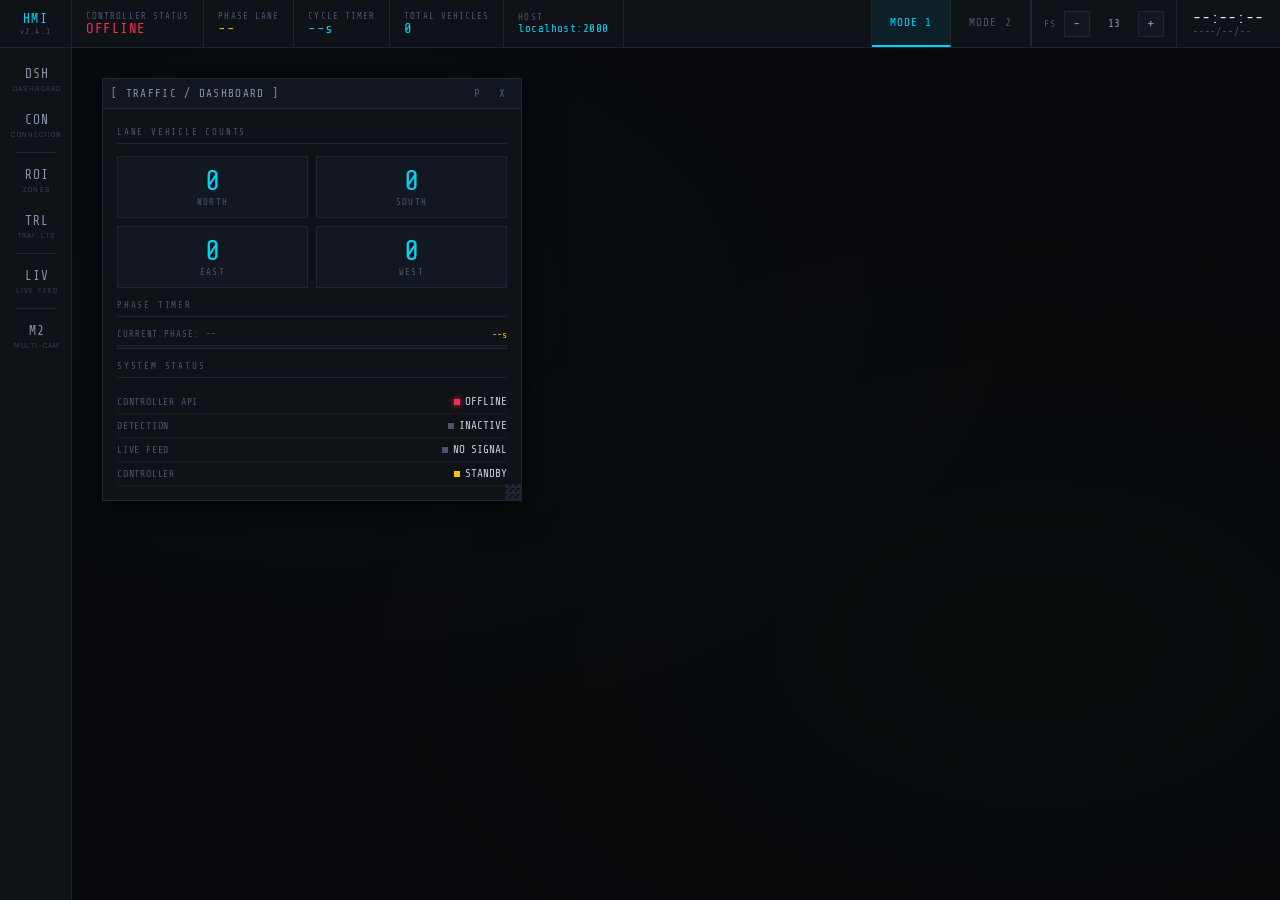
==== templates/index.html @ 81011ab6 "feat: implement all-red state for empty intersections and optimize lane switching logic in both cont" ====
<!DOCTYPE html>
<html lang="en">

<head>
    <meta charset="UTF-8">
    <meta name="viewport" content="width=device-width, initial-scale=1.0">
    <title>TRAFFIC HMI / CONTROLLER CONTROL PANEL</title>
    <link rel="preconnect" href="https://fonts.googleapis.com">
    <link rel="preconnect" href="https://fonts.gstatic.com" crossorigin>
    <link
        href="https://fonts.googleapis.com/css2?family=Share+Tech+Mono&family=Rajdhani:wght@400;500;600;700&display=swap"
        rel="stylesheet">
    <style>
        :root {
            --fs-base: 13px;
            --sb-width: 72px;
            --tb-height: 48px;
            --bg-0: #08090c;
            --bg-1: #0f1217;
            --bg-2: #131720;
            --bg-3: #1a1f2e;
            --cyan: #00d4f5;
            --green: #00e87a;
            --red: #f03050;
            --yellow: #f5c400;
            --amber: #ff8c00;
            --border: #1e2535;
            --border-hi: #2a3448;
            --text-dim: #4a5570;
            --text-mid: #8892a8;
            --text-bright: #c8d0e0;
            --text-white: #e8edf5;
        }

        *,
        *::before,
        *::after {
            box-sizing: border-box;
            margin: 0;
            padding: 0;
        }

        html,
        body {
            height: 100%;
            overflow: hidden;
            font-size: var(--fs-base);
            font-family: 'Rajdhani', sans-serif;
            background: var(--bg-0);
            color: var(--text-bright);
        }


        /* ===== TOPBAR ===== */
        #topbar {
            position: fixed;
            top: 0;
            left: var(--sb-width);
            right: 0;
            height: var(--tb-height);
            background: var(--bg-1);
            border-bottom: 1px solid var(--border);
            display: flex;
            align-items: center;
            gap: 0;
            z-index: 100;
            overflow: hidden;
        }

        .tb-stat {
            display: flex;
            flex-direction: column;
            justify-content: center;
            padding: 0 14px;
            border-right: 1px solid var(--border);
            height: 100%;
            min-width: 90px;
        }

        .tb-stat-label {
            font-family: 'Share Tech Mono', monospace;
            font-size: calc(var(--fs-base) - 4px);
            color: var(--text-dim);
            letter-spacing: 0.12em;
            text-transform: uppercase;
        }

        .tb-stat-value {
            font-family: 'Share Tech Mono', monospace;
            font-size: calc(var(--fs-base) + 1px);
            color: var(--cyan);
            letter-spacing: 0.04em;
        }

        .tb-stat-value.green {
            color: var(--green);
        }

        .tb-stat-value.red {
            color: var(--red);
        }

        .tb-stat-value.yellow {
            color: var(--yellow);
        }

        .tb-sep {
            flex: 1;
        }

        .tb-controls {
            display: flex;
            align-items: center;
            gap: 8px;
            padding: 0 12px;
            border-left: 1px solid var(--border);
            height: 100%;
        }

        .tb-fs-label {
            font-family: 'Share Tech Mono', monospace;
            font-size: calc(var(--fs-base) - 3px);
            color: var(--text-dim);
            letter-spacing: 0.1em;
        }

        .tb-fs-btn {
            background: var(--bg-2);
            border: 1px solid var(--border);
            color: var(--text-mid);
            font-family: 'Share Tech Mono', monospace;
            font-size: calc(var(--fs-base) + 1px);
            width: 26px;
            height: 26px;
            cursor: pointer;
            display: flex;
            align-items: center;
            justify-content: center;
            transition: border-color 0.15s, color 0.15s;
        }

        .tb-fs-btn:hover {
            border-color: var(--cyan);
            color: var(--cyan);
        }

        .tb-fs-val {
            font-family: 'Share Tech Mono', monospace;
            font-size: calc(var(--fs-base) - 2px);
            color: var(--text-mid);
            min-width: 32px;
            text-align: center;
        }

        .tb-clock {
            padding: 0 16px;
            border-left: 1px solid var(--border);
            height: 100%;
            display: flex;
            flex-direction: column;
            justify-content: center;
        }

        .tb-clock-time {
            font-family: 'Share Tech Mono', monospace;
            font-size: calc(var(--fs-base) + 2px);
            color: var(--text-white);
            letter-spacing: 0.06em;
        }

        .tb-clock-date {
            font-family: 'Share Tech Mono', monospace;
            font-size: calc(var(--fs-base) - 4px);
            color: var(--text-dim);
            letter-spacing: 0.1em;
        }

        /* ===== SIDEBAR ===== */
        #sidebar {
            position: fixed;
            top: 0;
            left: 0;
            bottom: 0;
            width: var(--sb-width);
            background: var(--bg-1);
            border-right: 1px solid var(--border);
            display: flex;
            flex-direction: column;
            align-items: center;
            z-index: 101;
            overflow: hidden;
        }

        .sb-brand {
            width: 100%;
            height: var(--tb-height);
            border-bottom: 1px solid var(--border);
            display: flex;
            flex-direction: column;
            align-items: center;
            justify-content: center;
            gap: 1px;
        }

        .sb-brand-code {
            font-family: 'Share Tech Mono', monospace;
            font-size: var(--fs-base);
            color: var(--cyan);
            letter-spacing: 0.1em;
        }

        .sb-brand-sub {
            font-family: 'Share Tech Mono', monospace;
            font-size: calc(var(--fs-base) - 5px);
            color: var(--text-dim);
            letter-spacing: 0.15em;
        }

        .sb-buttons {
            display: flex;
            flex-direction: column;
            width: 100%;
            padding: 8px 0;
            flex: 1;
            overflow-y: auto;
            scrollbar-width: none;
        }

        .sb-btn {
            width: 100%;
            padding: 10px 0 8px;
            background: none;
            border: none;
            border-left: 3px solid transparent;
            cursor: pointer;
            display: flex;
            flex-direction: column;
            align-items: center;
            gap: 3px;
            transition: background 0.1s, border-color 0.1s;
            position: relative;
        }

        .sb-btn:hover {
            background: rgba(0, 212, 245, 0.05);
            border-left-color: var(--cyan);
        }

        .sb-btn.active {
            background: rgba(0, 212, 245, 0.08);
            border-left-color: var(--cyan);
        }

        .sb-btn.connected {
            border-left-color: var(--green);
        }

        .sb-btn-code {
            font-family: 'Share Tech Mono', monospace;
            font-size: var(--fs-base);
            color: var(--text-mid);
            letter-spacing: 0.06em;
            transition: color 0.1s;
        }

        .sb-btn:hover .sb-btn-code,
        .sb-btn.active .sb-btn-code {
            color: var(--cyan);
        }

        .sb-btn.connected .sb-btn-code {
            color: var(--green);
        }

        .sb-btn-label {
            font-family: 'Rajdhani', sans-serif;
            font-size: calc(var(--fs-base) - 5px);
            color: var(--text-dim);
            letter-spacing: 0.14em;
            text-transform: uppercase;
            transition: color 0.1s;
        }

        .sb-btn:hover .sb-btn-label,
        .sb-btn.active .sb-btn-label {
            color: var(--text-mid);
        }

        .sb-divider {
            width: 40px;
            height: 1px;
            background: var(--border);
            margin: 4px auto;
        }

        /* ===== CANVAS AREA ===== */
        #canvas {
            position: fixed;
            top: var(--tb-height);
            left: var(--sb-width);
            right: 0;
            bottom: 0;
            background:
                radial-gradient(ellipse at 20% 30%, rgba(0, 212, 245, 0.025) 0%, transparent 55%),
                radial-gradient(ellipse at 80% 70%, rgba(0, 232, 122, 0.015) 0%, transparent 55%),
                var(--bg-0);
            overflow: hidden;
        }


        /* ===== FLOATING WINDOWS ===== */
        .fwin {
            position: absolute;
            background: var(--bg-1);
            border: 1px solid var(--border);
            display: flex;
            flex-direction: column;
            min-width: 280px;
            min-height: 150px;
            box-shadow: 0 8px 32px rgba(0, 0, 0, 0.6), 0 0 0 0 transparent;
            transition: box-shadow 0.2s;
        }

        .fwin.pinned {
            border-color: var(--cyan);
            box-shadow: 0 0 0 1px var(--cyan), 0 8px 32px rgba(0, 0, 0, 0.6);
        }

        .fwin:not(.pinned):hover {
            border-color: var(--border-hi);
        }

        .fwin-titlebar {
            display: flex;
            align-items: center;
            background: var(--bg-2);
            border-bottom: 1px solid var(--border);
            padding: 0 8px;
            height: 30px;
            cursor: grab;
            user-select: none;
            flex-shrink: 0;
        }

        .fwin-titlebar:active {
            cursor: grabbing;
        }

        .fwin-title {
            font-family: 'Share Tech Mono', monospace;
            font-size: calc(var(--fs-base) - 2px);
            color: var(--text-mid);
            letter-spacing: 0.12em;
            text-transform: uppercase;
            flex: 1;
        }

        .fwin-btn {
            background: none;
            border: 1px solid transparent;
            color: var(--text-dim);
            font-family: 'Share Tech Mono', monospace;
            font-size: calc(var(--fs-base) - 2px);
            width: 22px;
            height: 22px;
            cursor: pointer;
            display: flex;
            align-items: center;
            justify-content: center;
            transition: border-color 0.1s, color 0.1s, background 0.1s;
            margin-left: 3px;
        }

        .fwin-btn.pin-btn:hover {
            border-color: var(--cyan);
            color: var(--cyan);
        }

        .fwin-btn.pin-btn.active {
            border-color: var(--cyan);
            color: var(--cyan);
            background: rgba(0, 212, 245, 0.1);
        }

        .fwin-btn.close-btn:hover {
            border-color: var(--red);
            color: var(--red);
            background: rgba(240, 48, 80, 0.1);
        }

        .fwin-body {
            flex: 1;
            overflow-y: auto;
            overflow-x: hidden;
            padding: 14px;
            scrollbar-width: thin;
            scrollbar-color: var(--border) transparent;
        }

        .fwin-resize {
            position: absolute;
            bottom: 0;
            right: 0;
            width: 16px;
            height: 16px;
            cursor: se-resize;
            background:
                linear-gradient(315deg, var(--border) 30%, transparent 30%),
                linear-gradient(315deg, var(--border) 55%, transparent 55%);
            background-size: 6px 6px;
            background-position: 0 0, 4px 4px;
        }

        /* ===== FORM ELEMENTS ===== */
        .form-group {
            display: flex;
            flex-direction: column;
            gap: 4px;
            margin-bottom: 12px;
        }

        .form-label {
            font-family: 'Share Tech Mono', monospace;
            font-size: calc(var(--fs-base) - 4px);
            color: var(--text-dim);
            letter-spacing: 0.15em;
            text-transform: uppercase;
        }

        .form-input,
        .form-select {
            background: #070910;
            border: 1px solid var(--border);
            color: var(--text-bright);
            font-family: 'Share Tech Mono', monospace;
            font-size: calc(var(--fs-base) - 1px);
            padding: 7px 10px;
            width: 100%;
            outline: none;
            transition: border-color 0.15s;
            -webkit-appearance: none;
            appearance: none;
        }

        .form-input:focus,
        .form-select:focus {
            border-color: var(--cyan);
        }

        .form-select {
            background-image: url("data:image/svg+xml,%3Csvg xmlns='http://www.w3.org/2000/svg' width='10' height='6'%3E%3Cpath d='M0 0l5 6 5-6z' fill='%234a5570'/%3E%3C/svg%3E");
            background-repeat: no-repeat;
            background-position: right 10px center;
            padding-right: 28px;
            cursor: pointer;
        }

        .form-grid-2 {
            display: grid;
            grid-template-columns: 1fr 1fr;
            gap: 10px;
        }

        .form-hint {
            font-family: 'Rajdhani', sans-serif;
            font-size: calc(var(--fs-base) - 3px);
            color: var(--text-dim);
            font-style: italic;
            margin-top: 2px;
        }

        .btn {
            background: rgba(0, 212, 245, 0.08);
            border: 1px solid rgba(0, 212, 245, 0.3);
            color: var(--cyan);
            font-family: 'Share Tech Mono', monospace;
            font-size: calc(var(--fs-base) - 2px);
            letter-spacing: 0.12em;
            text-transform: uppercase;
            padding: 9px 16px;
            cursor: pointer;
            width: 100%;
            transition: background 0.15s, border-color 0.15s;
            display: flex;
            align-items: center;
            justify-content: center;
            gap: 8px;
        }

        .btn:hover {
            background: rgba(0, 212, 245, 0.15);
            border-color: var(--cyan);
        }

        .btn:active {
            background: rgba(0, 212, 245, 0.22);
        }

        .btn-green {
            background: rgba(0, 232, 122, 0.08);
            border-color: rgba(0, 232, 122, 0.3);
            color: var(--green);
        }

        .btn-green:hover {
            background: rgba(0, 232, 122, 0.15);
            border-color: var(--green);
        }

        .btn-red {
            background: rgba(240, 48, 80, 0.08);
            border-color: rgba(240, 48, 80, 0.3);
            color: var(--red);
        }

        .btn-red:hover {
            background: rgba(240, 48, 80, 0.15);
            border-color: var(--red);
        }

        .btn-yellow {
            background: rgba(245, 196, 0, 0.08);
            border-color: rgba(245, 196, 0, 0.3);
            color: var(--yellow);
        }

        .btn-yellow:hover {
            background: rgba(245, 196, 0, 0.15);
            border-color: var(--yellow);
        }

        .btn-sm {
            padding: 5px 12px;
            font-size: calc(var(--fs-base) - 3px);
        }

        .btn-group {
            display: grid;
            grid-template-columns: 1fr 1fr;
            gap: 8px;
        }

        /* ===== SECTION HEADING ===== */
        .section-head {
            font-family: 'Share Tech Mono', monospace;
            font-size: calc(var(--fs-base) - 4px);
            color: var(--text-dim);
            letter-spacing: 0.2em;
            text-transform: uppercase;
            border-bottom: 1px solid var(--border);
            padding-bottom: 6px;
            margin-bottom: 12px;
            margin-top: 4px;
        }

        /* ===== STATUS INDICATOR ===== */
        .status-row {
            display: flex;
            align-items: center;
            justify-content: space-between;
            padding: 5px 0;
            border-bottom: 1px solid rgba(30, 37, 53, 0.6);
        }

        .status-key {
            font-family: 'Share Tech Mono', monospace;
            font-size: calc(var(--fs-base) - 3px);
            color: var(--text-dim);
            letter-spacing: 0.08em;
        }

        .status-val {
            font-family: 'Share Tech Mono', monospace;
            font-size: calc(var(--fs-base) - 2px);
            color: var(--text-bright);
        }

        .dot {
            display: inline-block;
            width: 6px;
            height: 6px;
            background: var(--text-dim);
            margin-right: 5px;
            vertical-align: middle;
        }

        .dot.green {
            background: var(--green);
            box-shadow: 0 0 6px var(--green);
        }

        .dot.red {
            background: var(--red);
            box-shadow: 0 0 6px var(--red);
        }

        .dot.yellow {
            background: var(--yellow);
        }

        .dot.cyan {
            background: var(--cyan);
            box-shadow: 0 0 6px var(--cyan);
        }

        /* ===== LANE COUNT CARDS ===== */
        .lane-grid {
            display: grid;
            grid-template-columns: 1fr 1fr;
            gap: 8px;
            margin-bottom: 12px;
        }

        .lane-card {
            background: var(--bg-2);
            border: 1px solid var(--border);
            padding: 10px;
            display: flex;
            flex-direction: column;
            align-items: center;
            gap: 2px;
            transition: border-color 0.3s;
        }

        .lane-card.active {
            border-color: var(--green);
        }

        .lane-num {
            font-family: 'Share Tech Mono', monospace;
            font-size: calc(var(--fs-base) + 15px);
            color: var(--cyan);
            line-height: 1;
        }

        .lane-card.active .lane-num {
            color: var(--green);
        }

        .lane-lbl {
            font-family: 'Share Tech Mono', monospace;
            font-size: calc(var(--fs-base) - 4px);
            color: var(--text-dim);
            letter-spacing: 0.15em;
            text-transform: uppercase;
        }

        /* ===== PHASE TIMER ===== */
        .phase-bar-wrap {
            margin-bottom: 12px;
        }

        .phase-bar-head {
            display: flex;
            justify-content: space-between;
            margin-bottom: 5px;
        }

        .phase-bar-label {
            font-family: 'Share Tech Mono', monospace;
            font-size: calc(var(--fs-base) - 4px);
            color: var(--text-dim);
            letter-spacing: 0.1em;
            text-transform: uppercase;
        }

        .phase-bar-val {
            font-family: 'Share Tech Mono', monospace;
            font-size: calc(var(--fs-base) - 3px);
            color: var(--yellow);
        }

        .phase-bar-track {
            height: 4px;
            background: var(--bg-2);
            border: 1px solid var(--border);
            overflow: hidden;
        }

        .phase-bar-fill {
            height: 100%;
            background: var(--yellow);
            transition: width 0.5s linear;
            width: 60%;
        }

        /* ===== TABLE ===== */
        .hmi-table-wrap {
            max-height: 240px;
            overflow-y: auto;
            border: 1px solid var(--border);
        }

        .hmi-table {
            width: 100%;
            border-collapse: collapse;
            table-layout: fixed;
        }

        .hmi-table thead tr {
            background: var(--bg-2);
            position: sticky;
            top: 0;
            z-index: 1;
        }

        .hmi-table th {
            font-family: 'Share Tech Mono', monospace;
            font-size: calc(var(--fs-base) - 4px);
            color: var(--text-dim);
            letter-spacing: 0.12em;
            text-transform: uppercase;
            padding: 7px 8px;
            text-align: left;
            border-bottom: 1px solid var(--border);
            border-right: 1px solid var(--border);
        }

        .hmi-table td {
            font-family: 'Share Tech Mono', monospace;
            font-size: calc(var(--fs-base) - 3px);
            color: var(--text-mid);
            padding: 5px 8px;
            border-bottom: 1px solid rgba(30, 37, 53, 0.5);
            border-right: 1px solid rgba(30, 37, 53, 0.3);
            white-space: nowrap;
            overflow: hidden;
            text-overflow: ellipsis;
        }

        .hmi-table tbody tr:hover td {
            background: rgba(0, 212, 245, 0.04);
            color: var(--text-bright);
        }

        /* ===== API ENDPOINT ===== */
        .api-row {
            background: #070910;
            border: 1px solid var(--border);
            padding: 7px 10px;
            font-family: 'Share Tech Mono', monospace;
            font-size: calc(var(--fs-base) - 3px);
            color: var(--cyan);
            word-break: break-all;
            margin-bottom: 8px;
        }

        /* ===== ROI CANVAS ===== */
        .roi-wrap {
            position: relative;
            background: #000;
            border: 1px solid var(--border);
            margin-bottom: 10px;
            overflow: hidden;
            width: 100%;
            height: auto;
            min-height: 200px;
        }

        #roi-img {
            display: block;
            width: 100%;
            height: auto;
        }

        #roi-canvas {
            position: absolute;
            top: 0;
            left: 0;
            width: 100%;
            height: 100%;
            cursor: crosshair;
            z-index: 5;
            display: block;
        }

        /* TL MAPPING STYLES */
        .tl-mapping-list {
            display: flex;
            flex-direction: column;
            gap: 10px;
        }

        .tl-map-row {
            display: flex;
            align-items: flex-end;
            gap: 10px;
            padding: 8px;
            background: rgba(255, 255, 255, 0.02);
            border-radius: 4px;
        }

        .tl-test-btns {
            display: flex;
            gap: 4px;
        }

        .tbtn {
            width: 28px;
            height: 28px;
            border-radius: 4px;
            border: 1px solid rgba(255, 255, 255, 0.1);
            background: #222;
            color: #fff;
            cursor: pointer;
            font-family: 'Share Tech Mono', monospace;
            font-size: 11px;
            display: flex;
            align-items: center;
            justify-content: center;
            transition: 0.2s;
        }

        .tbtn-r:hover {
            background: var(--red);
            color: white;
            border-color: var(--red);
        }

        .tbtn-y:hover {
            background: var(--yellow);
            color: black;
            border-color: var(--yellow);
        }

        .tbtn-g:hover {
            background: var(--green);
            color: black;
            border-color: var(--green);
        }

        /* ===== TRAFFIC LIGHT VISUAL ===== */
        .tl-visual {
            display: flex;
            gap: 8px;
            margin-bottom: 12px;
            flex-wrap: wrap;
        }

        .tl-unit {
            background: var(--bg-2);
            border: 1px solid var(--border);
            padding: 8px 10px;
            display: flex;
            flex-direction: column;
            align-items: center;
            gap: 4px;
            flex: 1;
            min-width: 60px;
        }

        .tl-lights {
            display: flex;
            flex-direction: column;
            gap: 3px;
            align-items: center;
        }

        .tl-light {
            width: 14px;
            height: 14px;
            border: 1px solid var(--border);
            background: #111;
        }

        .tl-light.lit-red {
            background: var(--red);
            box-shadow: 0 0 8px var(--red);
        }

        .tl-light.lit-yellow {
            background: var(--yellow);
            box-shadow: 0 0 8px var(--yellow);
        }

        .tl-light.lit-green {
            background: var(--green);
            box-shadow: 0 0 8px var(--green);
        }

        .tl-name {
            font-family: 'Share Tech Mono', monospace;
            font-size: calc(var(--fs-base) - 4px);
            color: var(--text-dim);
            letter-spacing: 0.1em;
            text-transform: uppercase;
        }

        .tl-id {
            font-family: 'Share Tech Mono', monospace;
            font-size: calc(var(--fs-base) - 5px);
            color: var(--text-dim);
        }

        /* ===== TOAST ===== */
        #toast-container {
            position: fixed;
            bottom: 20px;
            right: 20px;
            z-index: 9000;
            display: flex;
            flex-direction: column;
            gap: 8px;
            pointer-events: none;
        }

        .toast {
            background: var(--bg-2);
            border: 1px solid var(--cyan);
            border-left-width: 3px;
            padding: 9px 14px;
            font-family: 'Share Tech Mono', monospace;
            font-size: calc(var(--fs-base) - 2px);
            color: var(--text-bright);
            max-width: 320px;
            opacity: 0;
            transform: translateX(20px);
            transition: opacity 0.2s, transform 0.2s;
            pointer-events: none;
        }

        .toast.show {
            opacity: 1;
            transform: translateX(0);
        }

        .toast.toast-green {
            border-color: var(--green);
        }

        .toast.toast-red {
            border-color: var(--red);
        }

        .toast.toast-yellow {
            border-color: var(--yellow);
        }

        /* ===== SCROLLBARS ===== */
        ::-webkit-scrollbar {
            width: 4px;
            height: 4px;
        }

        ::-webkit-scrollbar-track {
            background: transparent;
        }

        ::-webkit-scrollbar-thumb {
            background: var(--border);
        }

        ::-webkit-scrollbar-thumb:hover {
            background: var(--border-hi);
        }

        /* ===== VIDEO FEED ===== */
        .video-wrap {
            background: #000;
            border: 1px solid var(--border);
            margin-bottom: 10px;
            overflow: hidden;
            position: relative;
        }

        .video-wrap img {
            display: block;
            width: 100%;
            height: auto;
        }

        .video-overlay {
            position: absolute;
            top: 6px;
            left: 6px;
            display: flex;
            gap: 4px;
        }

        .vid-badge {
            background: rgba(8, 9, 12, 0.8);
            border: 1px solid var(--red);
            font-family: 'Share Tech Mono', monospace;
            font-size: calc(var(--fs-base) - 4px);
            color: var(--red);
            padding: 2px 6px;
            letter-spacing: 0.1em;
        }

        .vid-badge.live {
            border-color: var(--green);
            color: var(--green);
        }

        /* ===== MODE SWITCHER ===== */
        .mode-tabs {
            display: flex;
            align-items: center;
            gap: 0;
            border-left: 1px solid var(--border);
            height: 100%;
        }

        .mode-tab {
            height: 100%;
            padding: 0 18px;
            background: none;
            border: none;
            border-right: 1px solid var(--border);
            border-bottom: 2px solid transparent;
            font-family: 'Share Tech Mono', monospace;
            font-size: calc(var(--fs-base) - 2px);
            color: var(--text-dim);
            letter-spacing: 0.1em;
            cursor: pointer;
            transition: color 0.15s, border-color 0.15s, background 0.15s;
        }

        .mode-tab:hover {
            color: var(--cyan);
            background: rgba(0, 212, 245, 0.04);
        }

        .mode-tab.active {
            color: var(--cyan);
            border-bottom-color: var(--cyan);
            background: rgba(0, 212, 245, 0.07);
        }

        /* ===== MODE 2 PANEL ===== */
        #mode2-panel {
            display: none;
            position: fixed;
            top: var(--tb-height);
            left: var(--sb-width);
            right: 0;
            bottom: 0;
            flex-direction: column;
            background:
                radial-gradient(ellipse at 20% 30%, rgba(0, 212, 245, 0.025) 0%, transparent 55%),
                radial-gradient(ellipse at 80% 70%, rgba(0, 232, 122, 0.015) 0%, transparent 55%),
                var(--bg-0);
            overflow: hidden;
            z-index: 50;
        }

        #mode2-panel.active {
            display: flex;
        }

        /* Tab bar inside Mode 2 */
        .m2-tabs {
            display: flex;
            align-items: center;
            background: var(--bg-1);
            border-bottom: 1px solid var(--border);
            flex-shrink: 0;
        }

        .m2-tab {
            padding: 10px 22px;
            font-family: 'Share Tech Mono', monospace;
            font-size: calc(var(--fs-base) - 2px);
            color: var(--text-dim);
            letter-spacing: 0.12em;
            cursor: pointer;
            border-bottom: 2px solid transparent;
            transition: color 0.15s, border-color 0.15s;
            user-select: none;
        }

        .m2-tab.active {
            color: var(--cyan);
            border-bottom-color: var(--cyan);
        }

        .m2-tab:hover {
            color: var(--text-bright);
        }

        .m2-tab-sep {
            flex: 1;
        }

        .m2-save-btn {
            margin-right: 14px;
            background: rgba(0, 232, 122, 0.08);
            border: 1px solid rgba(0, 232, 122, 0.3);
            color: var(--green);
            font-family: 'Share Tech Mono', monospace;
            font-size: calc(var(--fs-base) - 3px);
            padding: 5px 16px;
            letter-spacing: 0.1em;
            cursor: pointer;
            transition: background 0.15s;
        }

        .m2-save-btn:hover {
            background: rgba(0, 232, 122, 0.18);
        }

        /* Config section */
        .m2-content {
            flex: 1;
            overflow: hidden;
        }

        .m2-section {
            display: none;
            width: 100%;
            height: 100%;
            overflow: auto;
        }

        .m2-section.active {
            display: flex;
        }

        /* Config cards grid */
        .m2-config-grid {
            display: grid;
            grid-template-columns: 1fr 1fr;
            grid-template-rows: 1fr 1fr;
            gap: 14px;
            padding: 16px;
            width: 100%;
            height: 100%;
            box-sizing: border-box;
        }

        .m2-dir-card {
            background: var(--bg-1);
            border: 1px solid var(--border);
            display: none;
            flex-direction: column;
            overflow: hidden;
            transition: border-color 0.2s;
            width: 100%;
            height: 100%;
        }

        .m2-dir-card.active {
            display: flex;
        }

        .m2-config-container {
            display: flex;
            flex-direction: column;
            width: 100%;
            height: 100%;
            padding: 16px;
            box-sizing: border-box;
            gap: 12px;
        }

        .m2-subtabs {
            display: flex;
            gap: 4px;
            border-bottom: 1px solid var(--border);
            padding-bottom: 2px;
        }

        .m2-subtab {
            background: var(--bg-2);
            border: 1px solid var(--border);
            border-bottom: none;
            color: var(--text-dim);
            font-family: 'Share Tech Mono', monospace;
            font-size: calc(var(--fs-base) - 2px);
            padding: 6px 20px;
            cursor: pointer;
            transition: all 0.2s;
            position: relative;
            top: 1px;
        }

        .m2-subtab:hover {
            color: var(--text-mid);
            background: var(--bg-3);
        }

        .m2-subtab.active {
            background: var(--bg-1);
            color: var(--cyan);
            border-color: var(--border-hi);
            border-bottom: 1px solid var(--bg-1);
            z-index: 2;
        }

        .m2-config-viewport {
            flex: 1;
            min-height: 0;
            background: var(--bg-2);
            border: 1px solid var(--border);
            position: relative;
        }

        .m2-dir-card:hover {
            border-color: var(--border-hi);
        }

        .m2-dir-card.configured {
            border-color: rgba(0, 212, 245, 0.35);
        }

        .m2-card-head {
            display: flex;
            align-items: center;
            padding: 8px 12px;
            background: var(--bg-2);
            border-bottom: 1px solid var(--border);
            gap: 10px;
            flex-shrink: 0;
        }

        .m2-dir-badge {
            font-family: 'Share Tech Mono', monospace;
            font-size: calc(var(--fs-base) + 1px);
            color: var(--cyan);
            letter-spacing: 0.1em;
            min-width: 60px;
        }

        .m2-card-src-row {
            display: flex;
            align-items: center;
            gap: 6px;
            flex: 1;
        }

        .m2-src-input {
            flex: 1;
            background: #070910;
            border: 1px solid var(--border);
            color: var(--text-bright);
            font-family: 'Share Tech Mono', monospace;
            font-size: calc(var(--fs-base) - 2px);
            padding: 5px 8px;
            outline: none;
            transition: border-color 0.15s;
        }

        .m2-src-input:focus {
            border-color: var(--cyan);
        }

        .m2-src-input::placeholder {
            color: var(--text-dim);
        }

        .m2-apply-btn {
            background: rgba(0, 212, 245, 0.08);
            border: 1px solid rgba(0, 212, 245, 0.3);
            color: var(--cyan);
            font-family: 'Share Tech Mono', monospace;
            font-size: calc(var(--fs-base) - 3px);
            padding: 5px 12px;
            cursor: pointer;
            letter-spacing: 0.08em;
            white-space: nowrap;
            transition: background 0.15s;
        }

        .m2-apply-btn:hover {
            background: rgba(0, 212, 245, 0.18);
        }

        .m2-card-preview {
            flex: 1;
            background: #000;
            position: relative;
            min-height: 0;
            overflow: hidden;
        }

        .m2-card-preview img {
            width: 100%;
            height: 100%;
            object-fit: contain;
            display: block;
        }

        .m2-prev-badge {
            position: absolute;
            top: 6px;
            left: 6px;
            background: rgba(8, 9, 12, 0.8);
            border: 1px solid var(--border);
            font-family: 'Share Tech Mono', monospace;
            font-size: calc(var(--fs-base) - 4px);
            color: var(--text-dim);
            padding: 2px 6px;
            letter-spacing: 0.08em;
        }

        .m2-prev-badge.live {
            border-color: var(--green);
            color: var(--green);
        }

        .m2-src-hint {
            font-family: 'Rajdhani', sans-serif;
            font-size: calc(var(--fs-base) - 4px);
            color: var(--text-dim);
            padding: 3px 12px 6px;
            flex-shrink: 0;
        }

        /* ROI toolbar strip */
        .m2-roi-bar {
            display: flex;
            align-items: center;
            gap: 6px;
            padding: 5px 12px;
            background: var(--bg-2);
            border-top: 1px solid var(--border);
            flex-shrink: 0;
        }

        .m2-roi-label {
            font-family: 'Share Tech Mono', monospace;
            font-size: calc(var(--fs-base) - 4px);
            color: var(--text-dim);
            letter-spacing: 0.12em;
            text-transform: uppercase;
            flex: 1;
        }

        .m2-roi-status {
            font-family: 'Share Tech Mono', monospace;
            font-size: calc(var(--fs-base) - 4px);
            color: var(--yellow);
            letter-spacing: 0.08em;
            min-width: 120px;
            text-align: center;
        }

        .m2-roi-btn {
            background: none;
            border: 1px solid var(--border);
            color: var(--text-dim);
            font-family: 'Share Tech Mono', monospace;
            font-size: calc(var(--fs-base) - 4px);
            padding: 3px 10px;
            cursor: pointer;
            letter-spacing: 0.08em;
            transition: border-color 0.15s, color 0.15s, background 0.15s;
            white-space: nowrap;
        }

        .m2-roi-btn:hover {
            border-color: var(--cyan);
            color: var(--cyan);
        }

        .m2-roi-btn.active {
            border-color: var(--yellow);
            color: var(--yellow);
            background: rgba(245, 196, 0, 0.08);
        }

        .m2-roi-btn.save {
            border-color: rgba(0, 232, 122, 0.4);
            color: var(--green);
        }

        .m2-roi-btn.save:hover {
            background: rgba(0, 232, 122, 0.12);
        }

        .m2-roi-btn.clr {
            border-color: rgba(240, 48, 80, 0.4);
            color: var(--red);
        }

        .m2-roi-btn.clr:hover {
            background: rgba(240, 48, 80, 0.12);
        }

        /* ROI canvas on top of preview feed */
        .m2-card-preview canvas.m2-roi-canvas {
            position: absolute;
            top: 0;
            left: 0;
            width: 100%;
            height: 100%;
            cursor: crosshair;
            z-index: 10;
            display: none;
            /* shown only when draw mode active */
        }

        .m2-card-preview canvas.m2-roi-canvas.drawing {
            display: block;
        }

        /* Main view grid */
        .m2-main-grid {
            display: grid;
            grid-template-columns: 1fr 1fr;
            grid-template-rows: 1fr 1fr;
            gap: 10px;
            padding: 12px;
            width: 100%;
            height: 100%;
            box-sizing: border-box;
        }

        .m2-feed-tile {
            background: var(--bg-1);
            border: 1px solid var(--border);
            display: flex;
            flex-direction: row;
            overflow: hidden;
            transition: border-color 0.3s;
        }

        .m2-feed-tile.green-active {
            border-color: var(--green);
            box-shadow: 0 0 12px rgba(0, 232, 122, 0.15);
        }

        .m2-feed-video {
            flex: 1;
            background: #000;
            position: relative;
            min-width: 0;
        }

        .m2-feed-video img {
            width: 100%;
            height: 100%;
            object-fit: cover;
            display: block;
        }

        .m2-feed-overlay {
            position: absolute;
            top: 6px;
            left: 6px;
            display: flex;
            gap: 4px;
        }

        /* ===== REALISTIC TRAFFIC LIGHT PANEL (MODE 2) ===== */
        .m2-tl-panel {
            width: 88px;
            background: linear-gradient(180deg, #0c0e14 0%, #111520 100%);
            border-left: 1px solid var(--border);
            display: flex;
            flex-direction: column;
            align-items: center;
            justify-content: flex-start;
            gap: 0;
            flex-shrink: 0;
            padding: 8px 0 8px;
            position: relative;
        }

        .m2-tl-dir {
            font-family: 'Share Tech Mono', monospace;
            font-size: calc(var(--fs-base) - 4px);
            color: var(--text-dim);
            letter-spacing: 0.18em;
            text-transform: uppercase;
            margin-bottom: 4px;
        }

        /* Pole */
        .m2-tl-pole {
            width: 6px;
            height: 10px;
            background: linear-gradient(90deg, #1a1f2a, #2a3040, #1a1f2a);
            border-radius: 1px;
            flex-shrink: 0;
        }

        /* Main housing body */
        .m2-tl-body {
            width: 58px;
            background: linear-gradient(160deg, #1c2132 0%, #0d1018 60%, #151b28 100%);
            border: 1px solid rgba(255,255,255,0.07);
            border-radius: 6px;
            box-shadow:
                inset 0 1px 0 rgba(255,255,255,0.04),
                inset 0 -1px 0 rgba(0,0,0,0.6),
                0 4px 16px rgba(0,0,0,0.7);
            padding: 6px 4px 8px;
            display: flex;
            flex-direction: column;
            align-items: center;
            gap: 2px;
            flex-shrink: 0;
        }

        /* Visor shade strip */
        .m2-tl-visor {
            width: 100%;
            height: 5px;
            background: linear-gradient(180deg, rgba(0,0,0,0.7) 0%, transparent 100%);
            border-radius: 4px 4px 0 0;
            margin-bottom: 2px;
            flex-shrink: 0;
        }

        .m2-tl-bulb-wrap {
            display: flex;
            flex-direction: column;
            gap: 5px;
            align-items: center;
            width: 100%;
        }

        /* Single bulb */
        .m2-tl-bulb {
            width: 34px;
            height: 34px;
            border-radius: 50%;
            background: radial-gradient(circle at 38% 35%, #222 0%, #111 70%, #0a0a0a 100%);
            border: 1px solid rgba(255,255,255,0.06);
            box-shadow:
                inset 0 2px 4px rgba(255,255,255,0.04),
                inset 0 -2px 4px rgba(0,0,0,0.6);
            transition: background 0.28s ease, box-shadow 0.28s ease;
            position: relative;
            flex-shrink: 0;
        }
        /* Lens glare */
        .m2-tl-bulb::after {
            content: '';
            position: absolute;
            top: 20%; left: 26%;
            width: 30%; height: 20%;
            background: rgba(255,255,255,0.08);
            border-radius: 50%;
            transform: rotate(-30deg);
            pointer-events: none;
        }
        /* RED ON */
        .m2-tl-bulb.lit-red {
            background: radial-gradient(circle at 38% 35%, #ff6670 0%, #f03050 45%, #900020 100%);
            box-shadow: 0 0 14px 4px rgba(240,48,80,0.7), 0 0 36px 8px rgba(240,48,80,0.3),
                        inset 0 2px 4px rgba(255,180,180,0.15);
            animation: tl-pulse-red 1.8s ease-in-out infinite;
        }
        /* YELLOW ON */
        .m2-tl-bulb.lit-yellow {
            background: radial-gradient(circle at 38% 35%, #ffe066 0%, #f5c400 45%, #9a7a00 100%);
            box-shadow: 0 0 14px 4px rgba(245,196,0,0.75), 0 0 36px 8px rgba(245,196,0,0.3),
                        inset 0 2px 4px rgba(255,240,120,0.15);
            animation: tl-pulse-yellow 0.9s ease-in-out infinite;
        }
        /* GREEN ON */
        .m2-tl-bulb.lit-green {
            background: radial-gradient(circle at 38% 35%, #5fffaa 0%, #00e87a 45%, #006635 100%);
            box-shadow: 0 0 14px 4px rgba(0,232,122,0.7), 0 0 36px 8px rgba(0,232,122,0.28),
                        inset 0 2px 4px rgba(120,255,190,0.15);
            animation: tl-pulse-green 2.4s ease-in-out infinite;
        }
        @keyframes tl-pulse-red {
            0%,100% { box-shadow: 0 0 14px 4px rgba(240,48,80,0.7), 0 0 36px 8px rgba(240,48,80,0.3); }
            50%      { box-shadow: 0 0 22px 9px rgba(240,48,80,1.0), 0 0 52px 16px rgba(240,48,80,0.5); }
        }
        @keyframes tl-pulse-yellow {
            0%,100% { box-shadow: 0 0 14px 4px rgba(245,196,0,0.75), 0 0 36px 8px rgba(245,196,0,0.3); opacity:1; }
            50%      { box-shadow: 0 0 24px 11px rgba(245,196,0,1.0), 0 0 58px 18px rgba(245,196,0,0.55); opacity:0.8; }
        }
        @keyframes tl-pulse-green {
            0%,100% { box-shadow: 0 0 14px 4px rgba(0,232,122,0.7), 0 0 36px 8px rgba(0,232,122,0.28); }
            50%      { box-shadow: 0 0 22px 9px rgba(0,232,122,1.0), 0 0 52px 15px rgba(0,232,122,0.45); }
        }

        /* Countdown bar */
        .m2-tl-countdown-wrap {
            width: 56px; height: 4px;
            background: rgba(255,255,255,0.05);
            border-radius: 2px; margin-top: 5px;
            overflow: hidden; flex-shrink: 0;
        }
        .m2-tl-countdown-bar {
            height: 100%; width: 0%;
            background: var(--green); border-radius: 2px;
            transition: width 0.9s linear, background 0.5s;
        }
        .m2-tl-countdown-bar.warn  { background: var(--yellow); }
        .m2-tl-countdown-bar.critical { background: var(--red); }

        /* Vehicle count */
        .m2-tl-stats {
            display: flex; flex-direction: column;
            align-items: center; margin-top: 6px; gap: 0;
        }
        .m2-count-lbl {
            font-family: 'Share Tech Mono', monospace;
            font-size: calc(var(--fs-base) + 2px);
            color: var(--text-bright); line-height: 1;
        }
        .m2-count-sub {
            font-family: 'Share Tech Mono', monospace;
            font-size: calc(var(--fs-base) - 5px);
            color: var(--text-dim); letter-spacing: 0.15em;
        }

        /* Traffic load bar */
        .m2-tl-load-wrap {
            width: 56px; height: 5px;
            background: rgba(255,255,255,0.05);
            border-radius: 3px; margin-top: 4px;
            overflow: hidden; flex-shrink: 0;
        }
        .m2-tl-load-bar {
            height: 100%; width: 0%;
            background: var(--cyan); border-radius: 3px;
            transition: width 0.7s ease, background 0.4s;
        }
        .m2-tl-load-bar.hi  { background: var(--red); }
        .m2-tl-load-bar.med { background: var(--amber); }

        /* Priority badge (overlay on video) */
        .m2-priority-badge {
            position: absolute;
            top: 6px; right: 6px;
            font-family: 'Share Tech Mono', monospace;
            font-size: calc(var(--fs-base) - 3px);
            font-weight: bold;
            letter-spacing: 0.08em;
            padding: 2px 7px;
            border-radius: 2px;
            border: 1px solid transparent;
            background: rgba(8,9,12,0.85);
            pointer-events: none;
            z-index: 15;
            display: none;
            white-space: nowrap;
        }
        .m2-priority-badge.rank-1 {
            display: block; color: #ffd700; border-color: #ffd700;
            text-shadow: 0 0 8px rgba(255,215,0,0.8);
            box-shadow: 0 0 10px rgba(255,215,0,0.25);
        }
        .m2-priority-badge.rank-2 { display: block; color: #c0c8d8; border-color: #8090a8; }
        .m2-priority-badge.rank-3 { display: block; color: #cd7f32; border-color: #9a5c24; }
        .m2-priority-badge.rank-4 { display: block; color: var(--text-dim); border-color: var(--border); }

        .m2-toggle-wrap {
            display: flex;
            align-items: center;
            gap: 12px;
            padding: 0 16px;
        }

        .m2-toggle-label {
            font-family: 'Share Tech Mono', monospace;
            font-size: calc(var(--fs-base) - 3px);
            color: var(--text-dim);
            letter-spacing: 0.1em;
        }

        .m2-mode-btn {
            background: rgba(0, 212, 245, 0.1);
            border: 1px solid var(--cyan);
            color: var(--cyan);
            font-family: 'Share Tech Mono', monospace;
            font-size: calc(var(--fs-base) - 2px);
            padding: 4px 12px;
            cursor: pointer;
            transition: all 0.2s;
            min-width: 120px;
        }

        .m2-mode-btn:hover {
            background: var(--cyan);
            color: var(--bg-1);
        }

        .m2-mode-btn.rush {
            border-color: var(--amber);
            color: var(--amber);
            background: rgba(255, 140, 0, 0.1);
        }

        .m2-mode-btn.rush:hover {
            background: var(--amber);
            color: var(--bg-1);
        }

        /* ===== RESPONSIVE ===== */
        @media (max-width: 600px) {
            :root {
                --fs-base: 11px;
            }

            .sb-btn-label {
                display: none;
            }
        }

        @media (max-width: 400px) {
            :root {
                --fs-base: 10px;
            }
        }
    </style>
</head>

<body>

    <!-- SIDEBAR -->
    <nav id="sidebar">
        <div class="sb-brand">
            <span class="sb-brand-code">HMI</span>
            <span class="sb-brand-sub">v2.4.1</span>
        </div>
        <div class="sb-buttons">
            <button class="sb-btn" id="sb-dash" data-win="win-dashboard">
                <span class="sb-btn-code">DSH</span>
                <span class="sb-btn-label">Dashboard</span>
            </button>
            <button class="sb-btn" id="sb-conn" data-win="win-connection">
                <span class="sb-btn-code">CON</span>
                <span class="sb-btn-label">Connection</span>
            </button>
            <div class="sb-divider"></div>
            <button class="sb-btn" id="sb-roi" data-win="win-roi">
                <span class="sb-btn-code">ROI</span>
                <span class="sb-btn-label">Zones</span>
            </button>
            <button class="sb-btn" id="sb-tl" data-win="win-tl">
                <span class="sb-btn-code">TRL</span>
                <span class="sb-btn-label">Traf.Lts</span>
            </button>
            <div class="sb-divider"></div>
            <button class="sb-btn" id="sb-live" data-win="win-live">
                <span class="sb-btn-code">LIV</span>
                <span class="sb-btn-label">Live Feed</span>
            </button>
            <div class="sb-divider"></div>
            <button class="sb-btn" id="sb-mode2">
                <span class="sb-btn-code">M2</span>
                <span class="sb-btn-label">Multi-Cam</span>
            </button>
        </div>
    </nav>

    <!-- TOPBAR -->
    <header id="topbar">
        <div class="tb-stat">
            <span class="tb-stat-label">CONTROLLER STATUS</span>
            <span class="tb-stat-value red" id="tb-control-status">OFFLINE</span>
        </div>
        <div class="tb-stat">
            <span class="tb-stat-label">PHASE LANE</span>
            <span class="tb-stat-value yellow" id="tb-phase-lane">--</span>
        </div>
        <div class="tb-stat">
            <span class="tb-stat-label">CYCLE TIMER</span>
            <span class="tb-stat-value" id="tb-cycle-timer">--s</span>
        </div>
        <div class="tb-stat">
            <span class="tb-stat-label">TOTAL VEHICLES</span>
            <span class="tb-stat-value" id="tb-total-veh">0</span>
        </div>
        <div class="tb-stat">
            <span class="tb-stat-label">HOST</span>
            <span class="tb-stat-value" id="tb-host" style="font-size:11px">localhost:2000</span>
        </div>
        <div class="tb-sep"></div>
        <!-- MODE SWITCHER -->
        <div class="mode-tabs">
            <button class="mode-tab active" id="mode-tab-1" onclick="switchMode(1)">MODE 1</button>
            <button class="mode-tab" id="mode-tab-2" onclick="switchMode(2)">MODE 2</button>
        </div>
        <div class="tb-controls">
            <span class="tb-fs-label">FS</span>
            <button class="tb-fs-btn" id="fs-dec">-</button>
            <span class="tb-fs-val" id="fs-val">13</span>
            <button class="tb-fs-btn" id="fs-inc">+</button>
        </div>
        <div class="tb-clock">
            <span class="tb-clock-time" id="tb-time">--:--:--</span>
            <span class="tb-clock-date" id="tb-date">----/--/--</span>
        </div>
    </header>

    <!-- CANVAS AREA -->
    <div id="canvas">

        <!-- WINDOW: Dashboard -->
        <div class="fwin" id="win-dashboard" style="width:420px; top:30px; left:30px;">
            <div class="fwin-titlebar">
                <span class="fwin-title">[ TRAFFIC / DASHBOARD ]</span>
                <button class="fwin-btn pin-btn" title="Pin">P</button>
                <button class="fwin-btn close-btn" title="Close">X</button>
            </div>
            <div class="fwin-body">
                <div class="section-head">LANE VEHICLE COUNTS</div>
                <div class="lane-grid">
                    <div class="lane-card" id="lane-card-North">
                        <span class="lane-num" id="count-North">0</span>
                        <span class="lane-lbl">NORTH</span>
                    </div>
                    <div class="lane-card" id="lane-card-South">
                        <span class="lane-num" id="count-South">0</span>
                        <span class="lane-lbl">SOUTH</span>
                    </div>
                    <div class="lane-card" id="lane-card-East">
                        <span class="lane-num" id="count-East">0</span>
                        <span class="lane-lbl">EAST</span>
                    </div>
                    <div class="lane-card" id="lane-card-West">
                        <span class="lane-num" id="count-West">0</span>
                        <span class="lane-lbl">WEST</span>
                    </div>
                </div>
                <div class="section-head">PHASE TIMER</div>
                <div class="phase-bar-wrap">
                    <div class="phase-bar-head">
                        <span class="phase-bar-label">CURRENT PHASE: <span id="ph-lane">--</span></span>
                        <span class="phase-bar-val" id="ph-timer">--s</span>
                    </div>
                    <div class="phase-bar-track">
                        <div class="phase-bar-fill" id="ph-bar" style="width:0%"></div>
                    </div>
                </div>
                <div class="section-head">SYSTEM STATUS</div>
                <div>
                    <div class="status-row">
                        <span class="status-key">CONTROLLER API</span>
                        <span class="status-val"><span class="dot red" id="dot-control"></span><span
                                id="stat-control">OFFLINE</span></span>
                    </div>
                    <div class="status-row">
                        <span class="status-key">DETECTION</span>
                        <span class="status-val"><span class="dot" id="dot-detect"></span><span
                                id="stat-detect">INACTIVE</span></span>
                    </div>
                    <div class="status-row">
                        <span class="status-key">LIVE FEED</span>
                        <span class="status-val"><span class="dot" id="dot-feed"></span><span id="stat-feed">NO
                                SIGNAL</span></span>
                    </div>
                    <div class="status-row">
                        <span class="status-key">CONTROLLER</span>
                        <span class="status-val"><span class="dot yellow" id="dot-ctrl"></span><span
                                id="stat-ctrl">STANDBY</span></span>
                    </div>
                </div>
            </div>
            <div class="fwin-resize"></div>
        </div>

        <!-- WINDOW: Connection -->
        <div class="fwin" id="win-connection" style="width:340px; top:30px; left:480px; display:none;">
            <div class="fwin-titlebar">
                <span class="fwin-title">[ CONNECTION / SETTINGS ]</span>
                <button class="fwin-btn pin-btn" title="Pin">P</button>
                <button class="fwin-btn close-btn" title="Close">X</button>
            </div>
            <div class="fwin-body">
                <div class="section-head">FLASK SERVER</div>
                <div class="form-grid-2">
                    <div class="form-group">
                        <label class="form-label">FLASK HOST</label>
                        <input type="text" class="form-input" id="cfg-flask-host" placeholder="0.0.0.0">
                    </div>
                    <div class="form-group">
                        <label class="form-label">FLASK PORT</label>
                        <input type="number" class="form-input" id="cfg-flask-port" placeholder="5050">
                    </div>
                </div>
                <div class="section-head">TRAFFIC INPUTS & WORKFLOW</div>
                <div class="form-group">
                    <label class="form-label">CYCLE TIMER (S)</label>
                    <input type="number" class="form-input" id="cfg-cycle-timer" placeholder="30" min="5">
                    <small class="text-dim">Set how long each green phase should run (for automated mode).</small>
                </div>
                <div class="section-head">CONTROLLER API</div>
                <div class="form-group">
                    <label class="form-label">CONTROLLER HOST</label>
                    <input type="text" class="form-input" id="cfg-controller-host" placeholder="127.0.0.1">
                </div>
                <div class="form-grid-2">
                    <div class="form-group">
                        <label class="form-label">CONTROLLER PORT</label>
                        <input type="number" class="form-input" id="cfg-controller-port" placeholder="2000">
                    </div>
                    <div class="form-group">
                        <label class="form-label">TIMEOUT (S)</label>
                        <input type="number" class="form-input" id="cfg-timeout" step="0.1" placeholder="3">
                    </div>
                </div>
                <div class="form-group">
                    <button class="btn btn-cyan" id="btn-test-api" type="button">TEST CONTROLLER API</button>
                </div>
                <div class="section-head">MODE 2 CAMERA MAPPING</div>
                <div class="form-group">
                    <label class="form-label">PASTE MULTI-CAM LINKS (one per line, optional direction prefix e.g. North=https://...)</label>
                    <textarea class="form-input" id="cfg-mode2-links" style="height:90px; font-family: monospace; resize:vertical;"></textarea>
                </div>
                <div class="form-grid-2">
                    <div class="form-group">
                        <label class="form-label">NORTH SOURCE</label>
                        <input type="text" class="form-input" id="mode2-north" placeholder="e.g. rtsp://...">
                    </div>
                    <div class="form-group">
                        <label class="form-label">SOUTH SOURCE</label>
                        <input type="text" class="form-input" id="mode2-south" placeholder="e.g. rtsp://...">
                    </div>
                </div>
                <div class="form-grid-2">
                    <div class="form-group">
                        <label class="form-label">EAST SOURCE</label>
                        <input type="text" class="form-input" id="mode2-east" placeholder="e.g. rtsp://...">
                    </div>
                    <div class="form-group">
                        <label class="form-label">WEST SOURCE</label>
                        <input type="text" class="form-input" id="mode2-west" placeholder="e.g. rtsp://...">
                    </div>
                </div>
                <div class="form-group">
                    <button class="btn btn-cyan" id="btn-apply-mode2-links" type="button">APPLY MODE2 LINKS</button>
                </div>
                <div class="section-head">DETECTION MODEL</div>
                <div class="form-group">
                    <label class="form-label">YOLO MODEL PATH</label>
                    <input type="text" class="form-input" id="cfg-yolo" placeholder="yolov8n.pt">
                </div>
                <div style="margin-top:20px; display:flex; flex-direction:column; gap:8px;">
                    <button class="btn btn-yellow" id="btn-save-only">SAVE CONFIG</button>
                    <button class="btn btn-green" id="btn-toggle-connect">CONNECT</button>
                    <button class="btn btn-cyan" id="btn-start-system">START SYSTEM</button>
                    <button class="btn btn-red" id="btn-stop-system">STOP SYSTEM</button>
                </div>
                <div class="form-hint" style="margin-top:10px; text-align:center;">
                    SERVER RUNNING ON PORT 5050
                </div>
            </div>
            <div class="fwin-resize"></div>
        </div>

        <!-- WINDOW: ROI Setup -->
        <div class="fwin" id="win-roi" style="width:720px; top:80px; left:100px; display:none;">
            <div class="fwin-titlebar">
                <span class="fwin-title">[ ROI / ZONE SETUP ]</span>
                <button class="fwin-btn pin-btn" title="Pin">P</button>
                <button class="fwin-btn close-btn" title="Close">X</button>
            </div>
            <div class="fwin-body" style="display:flex; gap:14px; padding:0;">
                <!-- Left Sidebar: Saved Sets -->
                <div
                    style="width:180px; background:var(--bg-2); border-right:1px solid var(--border); display:flex; flex-direction:column;">
                    <div class="section-head" style="padding:10px 14px 4px; margin-bottom:4px;">SAVED SETS</div>
                    <div id="roi-sets-list" style="flex:1; overflow-y:auto; padding:6px 14px;">
                        <span class="form-hint">No saved sets...</span>
                    </div>
                    <div style="padding:10px; border-top:1px solid var(--border);">
                        <button class="btn btn-yellow btn-sm" id="roi-load-btn">LOAD SET</button>
                    </div>
                </div>

                <!-- Main Content -->
                <div style="flex:1; padding:14px;">
                    <div style="display:flex; gap:10px; align-items:flex-end; margin-bottom:12px;">
                        <div style="flex:2;">
                            <label class="form-label">SET NAME</label>
                            <input type="text" class="form-input" id="roi-set-name" placeholder="Intersection_01">
                        </div>
                        <div style="flex:1;">
                            <label class="form-label">LANE</label>
                            <select class="form-select" id="roi-lane">
                                <option>North</option>
                                <option>South</option>
                                <option>East</option>
                                <option>West</option>
                            </select>
                        </div>
                        <div style="display:flex; gap:6px;">
                            <label
                                style="display:flex; align-items:center; gap:4px; font-family:'Share Tech Mono', monospace; font-size:12px; color:var(--text-bright); cursor:pointer;">
                                <input type="checkbox" id="roi-enable-cb" checked>
                                ENABLE
                            </label>
                            <button class="btn btn-red btn-sm" id="roi-clear-btn">CLEAR</button>
                            <button class="btn btn-green btn-sm" id="roi-save-btn">SAVE ROI</button>
                        </div>
                    </div>

                    <div class="roi-wrap">
                        <img id="roi-img" src="" alt="Live Feed Preview">
                        <canvas id="roi-canvas"></canvas>
                        <div class="video-overlay">
                            <div class="vid-badge" id="roi-status">READY</div>
                        </div>
                    </div>

                    <div style="margin-top:10px; display:flex; justify-content:flex-end;">
                        <button class="btn btn-green btn-sm" style="width:auto;" id="roi-save-set-btn">SAVE ENTIRE SET
                            TO DB</button>
                    </div>
                </div>
            </div>
            <div class="fwin-resize"></div>
        </div>

        <!-- WINDOW: Traffic Lights -->
        <div class="fwin" id="win-tl" style="width:360px; top:80px; left:480px; display:none;">
            <div class="fwin-titlebar">
                <span class="fwin-title">[ TRAFFIC LIGHTS / MAPPING ]</span>
                <button class="fwin-btn pin-btn" title="Pin">P</button>
                <button class="fwin-btn close-btn" title="Close">X</button>
            </div>
            <div class="fwin-body">
                <div class="section-head">VISUAL STATE</div>
                <div class="tl-visual">
                    <div class="tl-unit" id="tl-vis-North">
                        <div class="tl-lights">
                            <div class="tl-light lit-red" id="tl-r-North"></div>
                            <div class="tl-light" id="tl-y-North"></div>
                            <div class="tl-light" id="tl-g-North"></div>
                        </div>
                        <span class="tl-name">NORTH</span>
                        <span class="tl-id" id="tl-id-North">--</span>
                    </div>
                    <div class="tl-unit" id="tl-vis-South">
                        <div class="tl-lights">
                            <div class="tl-light lit-red" id="tl-r-South"></div>
                            <div class="tl-light" id="tl-y-South"></div>
                            <div class="tl-light" id="tl-g-South"></div>
                        </div>
                        <span class="tl-name">SOUTH</span>
                        <span class="tl-id" id="tl-id-South">--</span>
                    </div>
                    <div class="tl-unit" id="tl-vis-East">
                        <div class="tl-lights">
                            <div class="tl-light lit-red" id="tl-r-East"></div>
                            <div class="tl-light" id="tl-y-East"></div>
                            <div class="tl-light" id="tl-g-East"></div>
                        </div>
                        <span class="tl-name">EAST</span>
                        <span class="tl-id" id="tl-id-East">--</span>
                    </div>
                    <div class="tl-unit" id="tl-vis-West">
                        <div class="tl-lights">
                            <div class="tl-light lit-red" id="tl-r-West"></div>
                            <div class="tl-light" id="tl-y-West"></div>
                            <div class="tl-light" id="tl-g-West"></div>
                        </div>
                        <span class="tl-name">WEST</span>
                        <span class="tl-id" id="tl-id-West">--</span>
                    </div>
                </div>
                <div class="section-head">ACTOR ID MAPPING & TEST</div>
                <div class="tl-mapping-list">
                    <!-- North -->
                    <div class="tl-map-row">
                        <div style="flex:1;">
                            <label class="form-label">NORTH ID</label>
                            <input type="number" class="form-input" id="tl-north" placeholder="ID">
                        </div>
                        <div class="tl-test-btns">
                            <button class="tbtn tbtn-r" onclick="testTL('North','red')">R</button>
                            <button class="tbtn tbtn-y" onclick="testTL('North','yellow')">Y</button>
                            <button class="tbtn tbtn-g" onclick="testTL('North','green')">G</button>
                        </div>
                    </div>
                    <!-- South -->
                    <div class="tl-map-row">
                        <div style="flex:1;">
                            <label class="form-label">SOUTH ID</label>
                            <input type="number" class="form-input" id="tl-south" placeholder="ID">
                        </div>
                        <div class="tl-test-btns">
                            <button class="tbtn tbtn-r" onclick="testTL('South','red')">R</button>
                            <button class="tbtn tbtn-y" onclick="testTL('South','yellow')">Y</button>
                            <button class="tbtn tbtn-g" onclick="testTL('South','green')">G</button>
                        </div>
                    </div>
                    <!-- East -->
                    <div class="tl-map-row">
                        <div style="flex:1;">
                            <label class="form-label">EAST ID</label>
                            <input type="number" class="form-input" id="tl-east" placeholder="ID">
                        </div>
                        <div class="tl-test-btns">
                            <button class="tbtn tbtn-r" onclick="testTL('East','red')">R</button>
                            <button class="tbtn tbtn-y" onclick="testTL('East','yellow')">Y</button>
                            <button class="tbtn tbtn-g" onclick="testTL('East','green')">G</button>
                        </div>
                    </div>
                    <!-- West -->
                    <div class="tl-map-row">
                        <div style="flex:1;">
                            <label class="form-label">WEST ID</label>
                            <input type="number" class="form-input" id="tl-west" placeholder="ID">
                        </div>
                        <div class="tl-test-btns">
                            <button class="tbtn tbtn-r" onclick="testTL('West','red')">R</button>
                            <button class="tbtn tbtn-y" onclick="testTL('West','yellow')">Y</button>
                            <button class="tbtn tbtn-g" onclick="testTL('West','green')">G</button>
                        </div>
                    </div>
                </div>
                <button class="btn btn-cyan btn-sm" id="btn-update-tl" style="margin-top:10px;">UPDATE BINDINGS</button>
            </div>
            <div class="fwin-resize"></div>
        </div>

        <!-- WINDOW: Live Feed -->
        <div class="fwin" id="win-live" style="width:500px; top:200px; left:200px; display:none;">
            <div class="fwin-titlebar">
                <span class="fwin-title">[ LIVE FEED / CAMERA STREAM ]</span>
                <button class="fwin-btn pin-btn" title="Pin">P</button>
                <button class="fwin-btn close-btn" title="Close">X</button>
            </div>
            <div class="fwin-body" style="padding:0; overflow:hidden;">
                <div class="video-wrap" style="margin:0; border:none;">
                    <img id="live-img" src="/video_feed" alt="Live Feed"
                        onerror="this.src='data:image/svg+xml,%3Csvg xmlns=\'http://www.w3.org/2000/svg\' width=\'640\' height=\'360\'%3E%3Crect width=\'100%25\' height=\'100%25\' fill=\'%23000\'/%3E%3Ctext x=\'50%25\' y=\'50%25\' font-family=\'monospace\' font-size=\'14\' fill=\'%234a5570\' text-anchor=\'middle\' dy=\'0.3em\'%3ENO_SIGNAL%3C/text%3E%3C/svg%3E'">
                    <div class="video-overlay">
                        <span class="vid-badge live">LIVE</span>
                        <span class="vid-badge" id="live-badge-fps">MJPEG</span>
                    </div>
                </div>
            </div>
            <div class="fwin-resize"></div>
        </div>


    </div>

    <!-- ===== MODE 2 PANEL ===== -->
    <div id="mode2-panel">
        <!-- Inner tab bar -->
        <div class="m2-tabs">
            <div class="m2-tab active" id="m2-tab-config" onclick="switchM2Tab('config')">CONFIGURE INPUTS</div>
            <div class="m2-tab" id="m2-tab-main" onclick="switchM2Tab('main')">MAIN VIEW</div>
            <div class="m2-tab-sep"></div>
            <div class="m2-toggle-wrap">
                <span class="m2-toggle-label">CONTROL MODE:</span>
                <button class="m2-mode-btn" id="m2-mode-toggle" onclick="toggleControlMode()">FIXED CYCLE</button>
            </div>
            <div class="m2-tab-sep"></div>
            <button class="m2-save-btn" id="m2-save-all">APPLY &amp; SAVE ALL</button>
        </div>

        <div class="m2-content">
            <!-- CONFIG SECTION: Single card full-screen with direction sub-tabs -->
            <div class="m2-section active" id="m2-section-config">
                <div class="m2-config-container">
                    <!-- Direction Sub-Tabs -->
                    <div class="m2-subtabs">
                        <button class="m2-subtab active" id="m2-subtab-North"
                            onclick="switchM2ConfigDir('North')">NORTH</button>
                        <button class="m2-subtab" id="m2-subtab-West" onclick="switchM2ConfigDir('West')">WEST</button>
                        <button class="m2-subtab" id="m2-subtab-South"
                            onclick="switchM2ConfigDir('South')">SOUTH</button>
                        <button class="m2-subtab" id="m2-subtab-East" onclick="switchM2ConfigDir('East')">EAST</button>
                    </div>

                    <div class="m2-config-viewport">
                        <!-- NORTH -->
                        <div class="m2-dir-card active" id="m2-card-North" data-dir="North">
                            <div class="m2-card-head">
                                <span class="m2-dir-badge">NORTH SOURCE</span>
                                <div class="m2-card-src-row">
                                    <input type="text" class="m2-src-input" id="m2-src-North"
                                        placeholder="0  /  http://127.0.0.1:5000/video_feed?id=27  /  rtsp://...">
                                    <button class="m2-apply-btn" onclick="applyM2Source('North')">APPLY</button>
                                </div>
                            </div>
                            <div class="m2-src-hint">Webcam index · HTTP MJPEG URL · RTSP · Video file path</div>
                            <div class="m2-card-preview">
                                <img id="m2-prev-North" src="/video_feed/mode2/North" alt="North Preview">
                                <canvas class="m2-roi-canvas" id="m2-roi-canvas-North" data-dir="North"></canvas>
                                <div class="m2-prev-badge" id="m2-prev-badge-North">PREVIEW</div>
                            </div>
                            <div class="m2-roi-bar">
                                <span class="m2-roi-label">ROI ZONE MANAGEMENT</span>
                                <span class="m2-roi-status" id="m2-roi-status-North">NO ROI SET</span>
                                <button class="m2-roi-btn" id="m2-roi-draw-North"
                                    onclick="toggleM2ROIDraw('North')">DRAW
                                    ROI</button>
                                <button class="m2-roi-btn clr" onclick="clearM2ROI('North')">CLEAR</button>
                                <button class="m2-roi-btn save" onclick="saveM2ROI('North')">SAVE ROI</button>
                            </div>
                        </div>

                        <!-- WEST -->
                        <div class="m2-dir-card" id="m2-card-West" data-dir="West">
                            <div class="m2-card-head">
                                <span class="m2-dir-badge">WEST SOURCE</span>
                                <div class="m2-card-src-row">
                                    <input type="text" class="m2-src-input" id="m2-src-West"
                                        placeholder="0  /  http://127.0.0.1:5000/video_feed?id=27  /  rtsp://...">
                                    <button class="m2-apply-btn" onclick="applyM2Source('West')">APPLY</button>
                                </div>
                            </div>
                            <div class="m2-src-hint">Webcam index · HTTP MJPEG URL · RTSP · Video file path</div>
                            <div class="m2-card-preview">
                                <img id="m2-prev-West" src="/video_feed/mode2/West" alt="West Preview">
                                <canvas class="m2-roi-canvas" id="m2-roi-canvas-West" data-dir="West"></canvas>
                                <div class="m2-prev-badge" id="m2-prev-badge-West">PREVIEW</div>
                            </div>
                            <div class="m2-roi-bar">
                                <span class="m2-roi-label">ROI ZONE MANAGEMENT</span>
                                <span class="m2-roi-status" id="m2-roi-status-West">NO ROI SET</span>
                                <button class="m2-roi-btn" id="m2-roi-draw-West" onclick="toggleM2ROIDraw('West')">DRAW
                                    ROI</button>
                                <button class="m2-roi-btn clr" onclick="clearM2ROI('West')">CLEAR</button>
                                <button class="m2-roi-btn save" onclick="saveM2ROI('West')">SAVE ROI</button>
                            </div>
                        </div>

                        <!-- SOUTH -->
                        <div class="m2-dir-card" id="m2-card-South" data-dir="South">
                            <div class="m2-card-head">
                                <span class="m2-dir-badge">SOUTH SOURCE</span>
                                <div class="m2-card-src-row">
                                    <input type="text" class="m2-src-input" id="m2-src-South"
                                        placeholder="0  /  http://127.0.0.1:5000/video_feed?id=27  /  rtsp://...">
                                    <button class="m2-apply-btn" onclick="applyM2Source('South')">APPLY</button>
                                </div>
                            </div>
                            <div class="m2-src-hint">Webcam index · HTTP MJPEG URL · RTSP · Video file path</div>
                            <div class="m2-card-preview">
                                <img id="m2-prev-South" src="/video_feed/mode2/South" alt="South Preview">
                                <canvas class="m2-roi-canvas" id="m2-roi-canvas-South" data-dir="South"></canvas>
                                <div class="m2-prev-badge" id="m2-prev-badge-South">PREVIEW</div>
                            </div>
                            <div class="m2-roi-bar">
                                <span class="m2-roi-label">ROI ZONE MANAGEMENT</span>
                                <span class="m2-roi-status" id="m2-roi-status-South">NO ROI SET</span>
                                <button class="m2-roi-btn" id="m2-roi-draw-South"
                                    onclick="toggleM2ROIDraw('South')">DRAW
                                    ROI</button>
                                <button class="m2-roi-btn clr" onclick="clearM2ROI('South')">CLEAR</button>
                                <button class="m2-roi-btn save" onclick="saveM2ROI('South')">SAVE ROI</button>
                            </div>
                        </div>

                        <!-- EAST -->
                        <div class="m2-dir-card" id="m2-card-East" data-dir="East">
                            <div class="m2-card-head">
                                <span class="m2-dir-badge">EAST SOURCE</span>
                                <div class="m2-card-src-row">
                                    <input type="text" class="m2-src-input" id="m2-src-East"
                                        placeholder="0  /  http://127.0.0.1:5000/video_feed?id=27  /  rtsp://...">
                                    <button class="m2-apply-btn" onclick="applyM2Source('East')">APPLY</button>
                                </div>
                            </div>
                            <div class="m2-src-hint">Webcam index · HTTP MJPEG URL · RTSP · Video file path</div>
                            <div class="m2-card-preview">
                                <img id="m2-prev-East" src="/video_feed/mode2/East" alt="East Preview">
                                <canvas class="m2-roi-canvas" id="m2-roi-canvas-East" data-dir="East"></canvas>
                                <div class="m2-prev-badge" id="m2-prev-badge-East">PREVIEW</div>
                            </div>
                            <div class="m2-roi-bar">
                                <span class="m2-roi-label">ROI ZONE MANAGEMENT</span>
                                <span class="m2-roi-status" id="m2-roi-status-East">NO ROI SET</span>
                                <button class="m2-roi-btn" id="m2-roi-draw-East" onclick="toggleM2ROIDraw('East')">DRAW
                                    ROI</button>
                                <button class="m2-roi-btn clr" onclick="clearM2ROI('East')">CLEAR</button>
                                <button class="m2-roi-btn save" onclick="saveM2ROI('East')">SAVE ROI</button>
                            </div>
                        </div>
                    </div>
                </div>
            </div>


            <!-- MAIN VIEW SECTION: 4 feed tiles with TL signal next to each -->
            <div class="m2-section" id="m2-section-main">
                <div class="m2-main-grid">
                    <!-- NORTH tile -->
                    <div class="m2-feed-tile" id="m2-tile-North">
                        <div class="m2-feed-video">
                            <img id="m2-main-North" src="/video_feed/mode2/North" alt="North Feed">
                            <div class="m2-feed-overlay">
                                <span class="vid-badge live">LIVE</span>
                                <span class="vid-badge" style="border-color:var(--cyan);color:var(--cyan);">NORTH</span>
                            </div>
                            <div class="m2-priority-badge" id="m2-pri-North"></div>
                        </div>
                        <div class="m2-tl-panel">
                            <span class="m2-tl-dir">N</span>
                            <div class="m2-tl-pole"></div>
                            <div class="m2-tl-body">
                                <div class="m2-tl-visor"></div>
                                <div class="m2-tl-bulb-wrap">
                                    <div class="m2-tl-bulb lit-red" id="m2-tl-r-North"></div>
                                    <div class="m2-tl-bulb" id="m2-tl-y-North"></div>
                                    <div class="m2-tl-bulb" id="m2-tl-g-North"></div>
                                </div>
                            </div>
                            <div class="m2-tl-countdown-wrap"><div class="m2-tl-countdown-bar" id="m2-cd-North"></div></div>
                            <div class="m2-tl-stats">
                                <span class="m2-count-lbl" id="m2-cnt-North">0</span>
                                <span class="m2-count-sub">VEH</span>
                            </div>
                            <div class="m2-tl-load-wrap"><div class="m2-tl-load-bar" id="m2-load-North"></div></div>
                        </div>
                    </div>
                    <!-- WEST tile -->
                    <div class="m2-feed-tile" id="m2-tile-West">
                        <div class="m2-feed-video">
                            <img id="m2-main-West" src="/video_feed/mode2/West" alt="West Feed">
                            <div class="m2-feed-overlay">
                                <span class="vid-badge live">LIVE</span>
                                <span class="vid-badge" style="border-color:var(--cyan);color:var(--cyan);">WEST</span>
                            </div>
                            <div class="m2-priority-badge" id="m2-pri-West"></div>
                        </div>
                        <div class="m2-tl-panel">
                            <span class="m2-tl-dir">W</span>
                            <div class="m2-tl-pole"></div>
                            <div class="m2-tl-body">
                                <div class="m2-tl-visor"></div>
                                <div class="m2-tl-bulb-wrap">
                                    <div class="m2-tl-bulb lit-red" id="m2-tl-r-West"></div>
                                    <div class="m2-tl-bulb" id="m2-tl-y-West"></div>
                                    <div class="m2-tl-bulb" id="m2-tl-g-West"></div>
                                </div>
                            </div>
                            <div class="m2-tl-countdown-wrap"><div class="m2-tl-countdown-bar" id="m2-cd-West"></div></div>
                            <div class="m2-tl-stats">
                                <span class="m2-count-lbl" id="m2-cnt-West">0</span>
                                <span class="m2-count-sub">VEH</span>
                            </div>
                            <div class="m2-tl-load-wrap"><div class="m2-tl-load-bar" id="m2-load-West"></div></div>
                        </div>
                    </div>
                    <!-- SOUTH tile -->
                    <div class="m2-feed-tile" id="m2-tile-South">
                        <div class="m2-feed-video">
                            <img id="m2-main-South" src="/video_feed/mode2/South" alt="South Feed">
                            <div class="m2-feed-overlay">
                                <span class="vid-badge live">LIVE</span>
                                <span class="vid-badge" style="border-color:var(--cyan);color:var(--cyan);">SOUTH</span>
                            </div>
                            <div class="m2-priority-badge" id="m2-pri-South"></div>
                        </div>
                        <div class="m2-tl-panel">
                            <span class="m2-tl-dir">S</span>
                            <div class="m2-tl-pole"></div>
                            <div class="m2-tl-body">
                                <div class="m2-tl-visor"></div>
                                <div class="m2-tl-bulb-wrap">
                                    <div class="m2-tl-bulb lit-red" id="m2-tl-r-South"></div>
                                    <div class="m2-tl-bulb" id="m2-tl-y-South"></div>
                                    <div class="m2-tl-bulb" id="m2-tl-g-South"></div>
                                </div>
                            </div>
                            <div class="m2-tl-countdown-wrap"><div class="m2-tl-countdown-bar" id="m2-cd-South"></div></div>
                            <div class="m2-tl-stats">
                                <span class="m2-count-lbl" id="m2-cnt-South">0</span>
                                <span class="m2-count-sub">VEH</span>
                            </div>
                            <div class="m2-tl-load-wrap"><div class="m2-tl-load-bar" id="m2-load-South"></div></div>
                        </div>
                    </div>
                    <!-- EAST tile -->
                    <div class="m2-feed-tile" id="m2-tile-East">
                        <div class="m2-feed-video">
                            <img id="m2-main-East" src="/video_feed/mode2/East" alt="East Feed">
                            <div class="m2-feed-overlay">
                                <span class="vid-badge live">LIVE</span>
                                <span class="vid-badge" style="border-color:var(--cyan);color:var(--cyan);">EAST</span>
                            </div>
                            <div class="m2-priority-badge" id="m2-pri-East"></div>
                        </div>
                        <div class="m2-tl-panel">
                            <span class="m2-tl-dir">E</span>
                            <div class="m2-tl-pole"></div>
                            <div class="m2-tl-body">
                                <div class="m2-tl-visor"></div>
                                <div class="m2-tl-bulb-wrap">
                                    <div class="m2-tl-bulb lit-red" id="m2-tl-r-East"></div>
                                    <div class="m2-tl-bulb" id="m2-tl-y-East"></div>
                                    <div class="m2-tl-bulb" id="m2-tl-g-East"></div>
                                </div>
                            </div>
                            <div class="m2-tl-countdown-wrap"><div class="m2-tl-countdown-bar" id="m2-cd-East"></div></div>
                            <div class="m2-tl-stats">
                                <span class="m2-count-lbl" id="m2-cnt-East">0</span>
                                <span class="m2-count-sub">VEH</span>
                            </div>
                            <div class="m2-tl-load-wrap"><div class="m2-tl-load-bar" id="m2-load-East"></div></div>
                        </div>
                    </div>
                </div>
            </div>
        </div>
    </div>

    <!-- TOAST CONTAINER -->
    <div id="toast-container"></div>

    <script src="{{ url_for('static', filename='js/script.js') }}"></script>
</body>

</html>
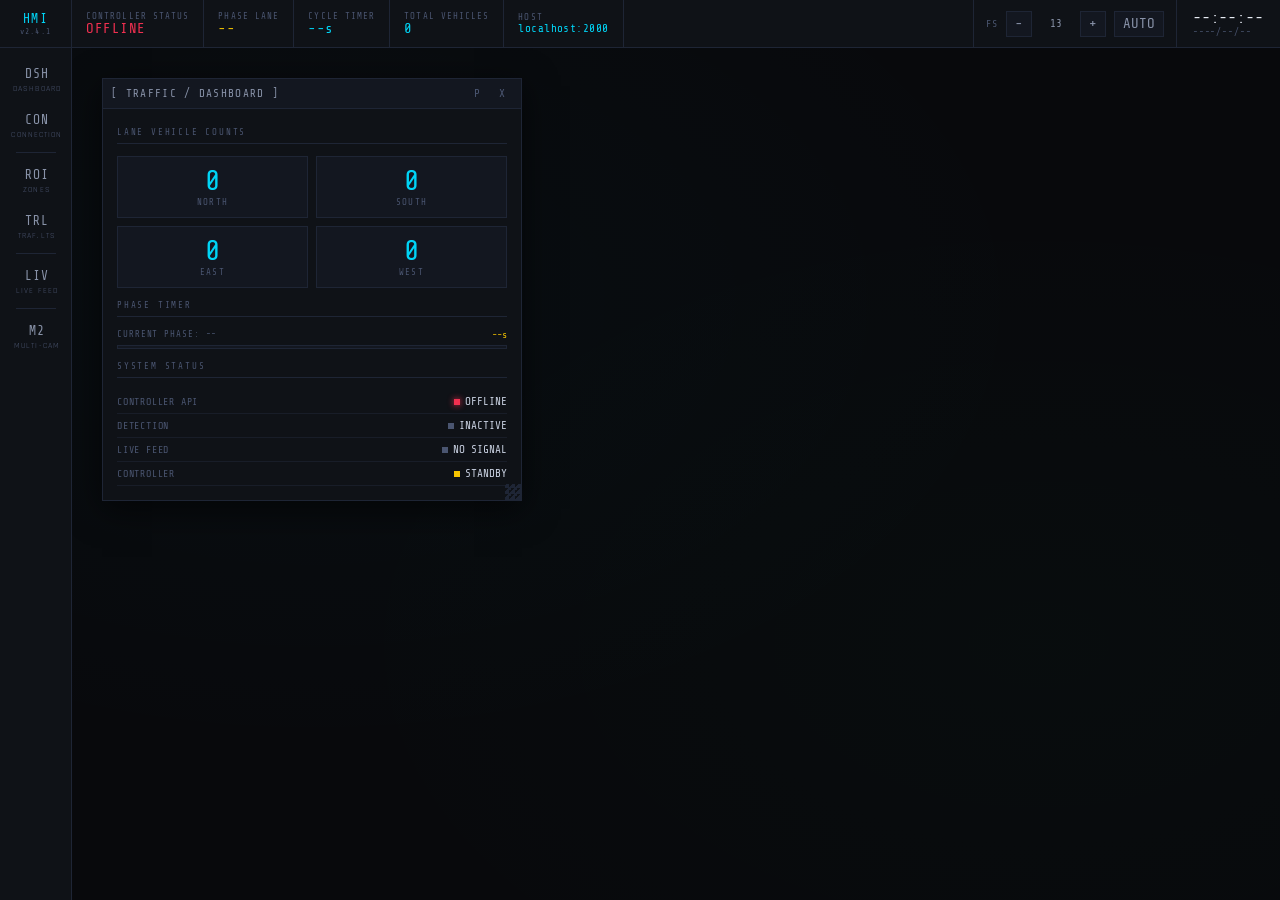
==== commit 8e3d1cb3: "feat: implement intensity-based traffic algorithm with updated UI dashboard and modernized controls." ====
--- a/templates/index.html
+++ b/templates/index.html
@@ -124,24 +124,38 @@
             letter-spacing: 0.1em;
         }
 
-        .tb-fs-btn {
+        .tb-fs-btn, .tb-local-btn {
             background: var(--bg-2);
             border: 1px solid var(--border);
             color: var(--text-mid);
             font-family: 'Share Tech Mono', monospace;
             font-size: calc(var(--fs-base) + 1px);
-            width: 26px;
             height: 26px;
             cursor: pointer;
             display: flex;
             align-items: center;
             justify-content: center;
-            transition: border-color 0.15s, color 0.15s;
-        }
-
-        .tb-fs-btn:hover {
+            transition: border-color 0.15s, color 0.15s, background 0.15s;
+        }
+
+        .tb-fs-btn {
+            width: 26px;
+        }
+
+        .tb-local-btn {
+            min-width: 50px;
+            padding: 0 8px;
+        }
+
+        .tb-fs-btn:hover,
+        .tb-local-btn:hover {
             border-color: var(--cyan);
             color: var(--cyan);
+        }
+
+        .tb-local-btn.active {
+            border-color: var(--green);
+            color: var(--green);
         }
 
         .tb-fs-val {
@@ -1765,16 +1779,14 @@
             <span class="tb-stat-value" id="tb-host" style="font-size:11px">localhost:2000</span>
         </div>
         <div class="tb-sep"></div>
-        <!-- MODE SWITCHER -->
-        <div class="mode-tabs">
-            <button class="mode-tab active" id="mode-tab-1" onclick="switchMode(1)">MODE 1</button>
-            <button class="mode-tab" id="mode-tab-2" onclick="switchMode(2)">MODE 2</button>
-        </div>
+        <!-- MODE SWITCHER (REMOVED) -->
+        <div class="mode-tabs" style="display:none;"></div>
         <div class="tb-controls">
             <span class="tb-fs-label">FS</span>
             <button class="tb-fs-btn" id="fs-dec">-</button>
             <span class="tb-fs-val" id="fs-val">13</span>
             <button class="tb-fs-btn" id="fs-inc">+</button>
+            <button class="tb-local-btn" id="tb-toggle-local" title="Toggle local manual traffic light control">AUTO</button>
         </div>
         <div class="tb-clock">
             <span class="tb-clock-time" id="tb-time">--:--:--</span>
@@ -2134,11 +2146,6 @@
         <div class="m2-tabs">
             <div class="m2-tab active" id="m2-tab-config" onclick="switchM2Tab('config')">CONFIGURE INPUTS</div>
             <div class="m2-tab" id="m2-tab-main" onclick="switchM2Tab('main')">MAIN VIEW</div>
-            <div class="m2-tab-sep"></div>
-            <div class="m2-toggle-wrap">
-                <span class="m2-toggle-label">CONTROL MODE:</span>
-                <button class="m2-mode-btn" id="m2-mode-toggle" onclick="toggleControlMode()">FIXED CYCLE</button>
-            </div>
             <div class="m2-tab-sep"></div>
             <button class="m2-save-btn" id="m2-save-all">APPLY &amp; SAVE ALL</button>
         </div>
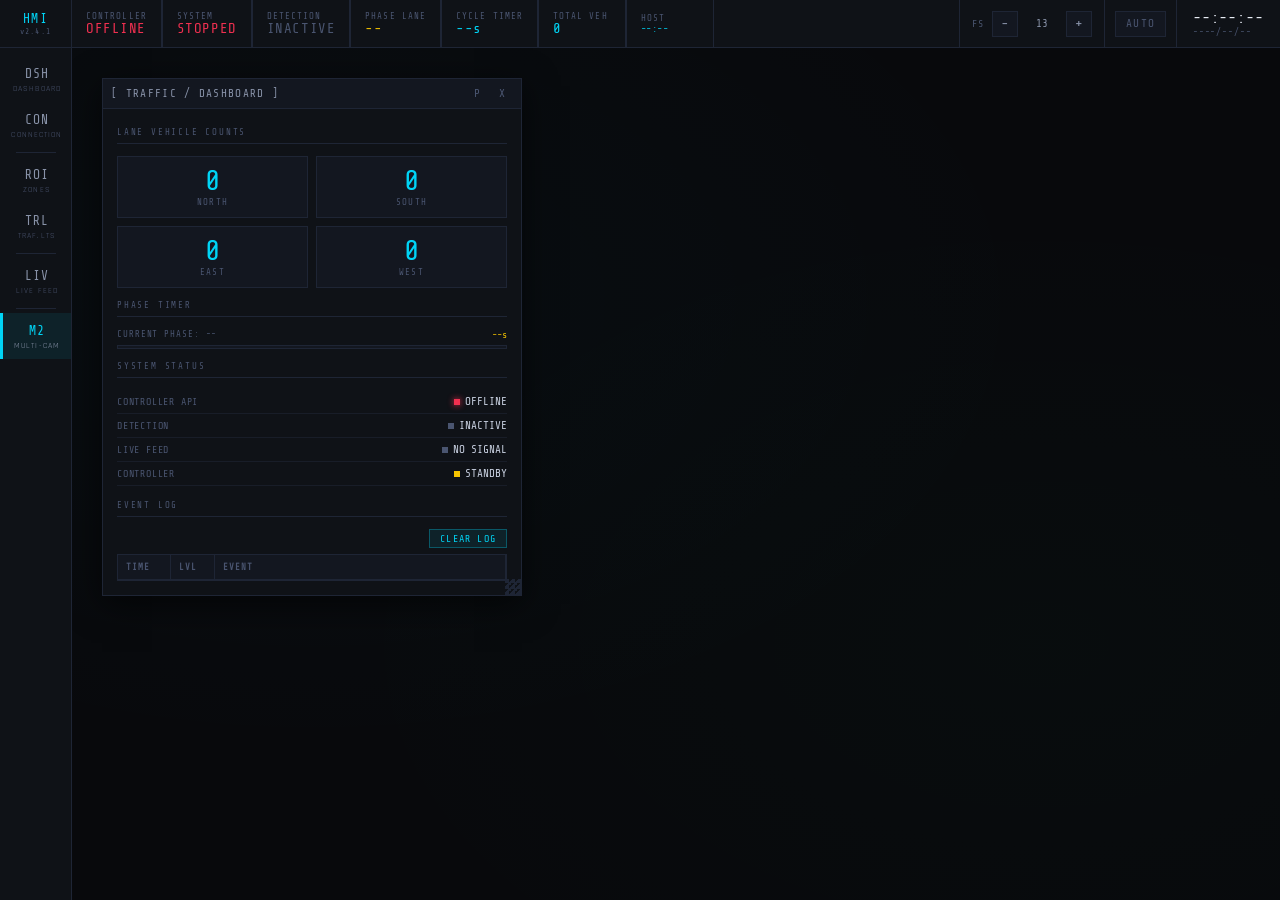
==== commit 3c17e9dc: "refactor: optimize CSS by shortening property values, removing redundant transitions, and cleaning u" ====
--- a/templates/index.html
+++ b/templates/index.html
@@ -11,6 +11,7 @@
         href="https://fonts.googleapis.com/css2?family=Share+Tech+Mono&family=Rajdhani:wght@400;500;600;700&display=swap"
         rel="stylesheet">
     <style>
+        /* ===== CSS VARIABLES ===== */
         :root {
             --fs-base: 13px;
             --sb-width: 72px;
@@ -50,7 +51,6 @@
             color: var(--text-bright);
         }
 
-
         /* ===== TOPBAR ===== */
         #topbar {
             position: fixed;
@@ -62,7 +62,6 @@
             border-bottom: 1px solid var(--border);
             display: flex;
             align-items: center;
-            gap: 0;
             z-index: 100;
             overflow: hidden;
         }
@@ -74,7 +73,7 @@
             padding: 0 14px;
             border-right: 1px solid var(--border);
             height: 100%;
-            min-width: 90px;
+            min-width: 88px;
         }
 
         .tb-stat-label {
@@ -124,38 +123,24 @@
             letter-spacing: 0.1em;
         }
 
-        .tb-fs-btn, .tb-local-btn {
+        .tb-fs-btn {
             background: var(--bg-2);
             border: 1px solid var(--border);
             color: var(--text-mid);
             font-family: 'Share Tech Mono', monospace;
             font-size: calc(var(--fs-base) + 1px);
+            width: 26px;
             height: 26px;
             cursor: pointer;
             display: flex;
             align-items: center;
             justify-content: center;
-            transition: border-color 0.15s, color 0.15s, background 0.15s;
-        }
-
-        .tb-fs-btn {
-            width: 26px;
-        }
-
-        .tb-local-btn {
-            min-width: 50px;
-            padding: 0 8px;
-        }
-
-        .tb-fs-btn:hover,
-        .tb-local-btn:hover {
+            transition: border-color .15s, color .15s;
+        }
+
+        .tb-fs-btn:hover {
             border-color: var(--cyan);
             color: var(--cyan);
-        }
-
-        .tb-local-btn.active {
-            border-color: var(--green);
-            color: var(--green);
         }
 
         .tb-fs-val {
@@ -164,6 +149,29 @@
             color: var(--text-mid);
             min-width: 32px;
             text-align: center;
+        }
+
+        .tb-local-btn {
+            background: var(--bg-2);
+            border: 1px solid var(--border);
+            color: var(--text-dim);
+            font-family: 'Share Tech Mono', monospace;
+            font-size: calc(var(--fs-base) - 2px);
+            height: 26px;
+            padding: 0 10px;
+            cursor: pointer;
+            letter-spacing: 0.1em;
+            transition: all .2s;
+        }
+
+        .tb-local-btn:hover {
+            border-color: var(--cyan);
+            color: var(--cyan);
+        }
+
+        .tb-local-btn.active {
+            border-color: var(--green);
+            color: var(--green);
         }
 
         .tb-clock {
@@ -202,7 +210,6 @@
             flex-direction: column;
             align-items: center;
             z-index: 101;
-            overflow: hidden;
         }
 
         .sb-brand {
@@ -251,17 +258,16 @@
             flex-direction: column;
             align-items: center;
             gap: 3px;
-            transition: background 0.1s, border-color 0.1s;
-            position: relative;
+            transition: background .1s, border-color .1s;
         }
 
         .sb-btn:hover {
-            background: rgba(0, 212, 245, 0.05);
+            background: rgba(0, 212, 245, .05);
             border-left-color: var(--cyan);
         }
 
         .sb-btn.active {
-            background: rgba(0, 212, 245, 0.08);
+            background: rgba(0, 212, 245, .08);
             border-left-color: var(--cyan);
         }
 
@@ -274,7 +280,7 @@
             font-size: var(--fs-base);
             color: var(--text-mid);
             letter-spacing: 0.06em;
-            transition: color 0.1s;
+            transition: color .1s;
         }
 
         .sb-btn:hover .sb-btn-code,
@@ -292,7 +298,7 @@
             color: var(--text-dim);
             letter-spacing: 0.14em;
             text-transform: uppercase;
-            transition: color 0.1s;
+            transition: color .1s;
         }
 
         .sb-btn:hover .sb-btn-label,
@@ -307,20 +313,18 @@
             margin: 4px auto;
         }
 
-        /* ===== CANVAS AREA ===== */
+        /* ===== CANVAS ===== */
         #canvas {
             position: fixed;
             top: var(--tb-height);
             left: var(--sb-width);
             right: 0;
             bottom: 0;
-            background:
-                radial-gradient(ellipse at 20% 30%, rgba(0, 212, 245, 0.025) 0%, transparent 55%),
-                radial-gradient(ellipse at 80% 70%, rgba(0, 232, 122, 0.015) 0%, transparent 55%),
+            background: radial-gradient(ellipse at 20% 30%, rgba(0, 212, 245, .025) 0%, transparent 55%),
+                radial-gradient(ellipse at 80% 70%, rgba(0, 232, 122, .015) 0%, transparent 55%),
                 var(--bg-0);
             overflow: hidden;
         }
-
 
         /* ===== FLOATING WINDOWS ===== */
         .fwin {
@@ -331,13 +335,12 @@
             flex-direction: column;
             min-width: 280px;
             min-height: 150px;
-            box-shadow: 0 8px 32px rgba(0, 0, 0, 0.6), 0 0 0 0 transparent;
-            transition: box-shadow 0.2s;
+            box-shadow: 0 8px 32px rgba(0, 0, 0, .6);
         }
 
         .fwin.pinned {
             border-color: var(--cyan);
-            box-shadow: 0 0 0 1px var(--cyan), 0 8px 32px rgba(0, 0, 0, 0.6);
+            box-shadow: 0 0 0 1px var(--cyan), 0 8px 32px rgba(0, 0, 0, .6);
         }
 
         .fwin:not(.pinned):hover {
@@ -381,7 +384,7 @@
             display: flex;
             align-items: center;
             justify-content: center;
-            transition: border-color 0.1s, color 0.1s, background 0.1s;
+            transition: border-color .1s, color .1s, background .1s;
             margin-left: 3px;
         }
 
@@ -393,13 +396,13 @@
         .fwin-btn.pin-btn.active {
             border-color: var(--cyan);
             color: var(--cyan);
-            background: rgba(0, 212, 245, 0.1);
+            background: rgba(0, 212, 245, .1);
         }
 
         .fwin-btn.close-btn:hover {
             border-color: var(--red);
             color: var(--red);
-            background: rgba(240, 48, 80, 0.1);
+            background: rgba(240, 48, 80, .1);
         }
 
         .fwin-body {
@@ -418,8 +421,7 @@
             width: 16px;
             height: 16px;
             cursor: se-resize;
-            background:
-                linear-gradient(315deg, var(--border) 30%, transparent 30%),
+            background: linear-gradient(315deg, var(--border) 30%, transparent 30%),
                 linear-gradient(315deg, var(--border) 55%, transparent 55%);
             background-size: 6px 6px;
             background-position: 0 0, 4px 4px;
@@ -451,7 +453,7 @@
             padding: 7px 10px;
             width: 100%;
             outline: none;
-            transition: border-color 0.15s;
+            transition: border-color .15s;
             -webkit-appearance: none;
             appearance: none;
         }
@@ -484,8 +486,8 @@
         }
 
         .btn {
-            background: rgba(0, 212, 245, 0.08);
-            border: 1px solid rgba(0, 212, 245, 0.3);
+            background: rgba(0, 212, 245, .08);
+            border: 1px solid rgba(0, 212, 245, .3);
             color: var(--cyan);
             font-family: 'Share Tech Mono', monospace;
             font-size: calc(var(--fs-base) - 2px);
@@ -494,7 +496,7 @@
             padding: 9px 16px;
             cursor: pointer;
             width: 100%;
-            transition: background 0.15s, border-color 0.15s;
+            transition: background .15s, border-color .15s;
             display: flex;
             align-items: center;
             justify-content: center;
@@ -502,44 +504,40 @@
         }
 
         .btn:hover {
-            background: rgba(0, 212, 245, 0.15);
+            background: rgba(0, 212, 245, .15);
             border-color: var(--cyan);
         }
 
-        .btn:active {
-            background: rgba(0, 212, 245, 0.22);
-        }
-
         .btn-green {
-            background: rgba(0, 232, 122, 0.08);
-            border-color: rgba(0, 232, 122, 0.3);
+            background: rgba(0, 232, 122, .08);
+            border-color: rgba(0, 232, 122, .3);
             color: var(--green);
         }
 
         .btn-green:hover {
-            background: rgba(0, 232, 122, 0.15);
+            background: rgba(0, 232, 122, .15);
             border-color: var(--green);
         }
 
         .btn-red {
-            background: rgba(240, 48, 80, 0.08);
-            border-color: rgba(240, 48, 80, 0.3);
+            background: rgba(240, 48, 80, .08);
+            border-color: rgba(240, 48, 80, .3);
             color: var(--red);
         }
 
         .btn-red:hover {
-            background: rgba(240, 48, 80, 0.15);
+            background: rgba(240, 48, 80, .15);
             border-color: var(--red);
         }
 
         .btn-yellow {
-            background: rgba(245, 196, 0, 0.08);
-            border-color: rgba(245, 196, 0, 0.3);
+            background: rgba(245, 196, 0, .08);
+            border-color: rgba(245, 196, 0, .3);
             color: var(--yellow);
         }
 
         .btn-yellow:hover {
-            background: rgba(245, 196, 0, 0.15);
+            background: rgba(245, 196, 0, .15);
             border-color: var(--yellow);
         }
 
@@ -567,13 +565,13 @@
             margin-top: 4px;
         }
 
-        /* ===== STATUS INDICATOR ===== */
+        /* ===== STATUS ===== */
         .status-row {
             display: flex;
             align-items: center;
             justify-content: space-between;
             padding: 5px 0;
-            border-bottom: 1px solid rgba(30, 37, 53, 0.6);
+            border-bottom: 1px solid rgba(30, 37, 53, .6);
         }
 
         .status-key {
@@ -617,7 +615,7 @@
             box-shadow: 0 0 6px var(--cyan);
         }
 
-        /* ===== LANE COUNT CARDS ===== */
+        /* ===== LANE CARDS ===== */
         .lane-grid {
             display: grid;
             grid-template-columns: 1fr 1fr;
@@ -633,7 +631,7 @@
             flex-direction: column;
             align-items: center;
             gap: 2px;
-            transition: border-color 0.3s;
+            transition: border-color .3s;
         }
 
         .lane-card.active {
@@ -659,7 +657,7 @@
             text-transform: uppercase;
         }
 
-        /* ===== PHASE TIMER ===== */
+        /* ===== PHASE BAR ===== */
         .phase-bar-wrap {
             margin-bottom: 12px;
         }
@@ -694,8 +692,7 @@
         .phase-bar-fill {
             height: 100%;
             background: var(--yellow);
-            transition: width 0.5s linear;
-            width: 60%;
+            transition: width .5s linear;
         }
 
         /* ===== TABLE ===== */
@@ -735,19 +732,19 @@
             font-size: calc(var(--fs-base) - 3px);
             color: var(--text-mid);
             padding: 5px 8px;
-            border-bottom: 1px solid rgba(30, 37, 53, 0.5);
-            border-right: 1px solid rgba(30, 37, 53, 0.3);
+            border-bottom: 1px solid rgba(30, 37, 53, .5);
+            border-right: 1px solid rgba(30, 37, 53, .3);
             white-space: nowrap;
             overflow: hidden;
             text-overflow: ellipsis;
         }
 
         .hmi-table tbody tr:hover td {
-            background: rgba(0, 212, 245, 0.04);
+            background: rgba(0, 212, 245, .04);
             color: var(--text-bright);
         }
 
-        /* ===== API ENDPOINT ===== */
+        /* ===== API ROW ===== */
         .api-row {
             background: #070910;
             border: 1px solid var(--border);
@@ -766,9 +763,6 @@
             border: 1px solid var(--border);
             margin-bottom: 10px;
             overflow: hidden;
-            width: 100%;
-            height: auto;
-            min-height: 200px;
         }
 
         #roi-img {
@@ -788,7 +782,7 @@
             display: block;
         }
 
-        /* TL MAPPING STYLES */
+        /* ===== TL MAPPING ===== */
         .tl-mapping-list {
             display: flex;
             flex-direction: column;
@@ -800,7 +794,7 @@
             align-items: flex-end;
             gap: 10px;
             padding: 8px;
-            background: rgba(255, 255, 255, 0.02);
+            background: rgba(255, 255, 255, .02);
             border-radius: 4px;
         }
 
@@ -813,7 +807,7 @@
             width: 28px;
             height: 28px;
             border-radius: 4px;
-            border: 1px solid rgba(255, 255, 255, 0.1);
+            border: 1px solid rgba(255, 255, 255, .1);
             background: #222;
             color: #fff;
             cursor: pointer;
@@ -822,7 +816,7 @@
             display: flex;
             align-items: center;
             justify-content: center;
-            transition: 0.2s;
+            transition: .2s;
         }
 
         .tbtn-r:hover {
@@ -843,7 +837,7 @@
             border-color: var(--green);
         }
 
-        /* ===== TRAFFIC LIGHT VISUAL ===== */
+        /* ===== TL VISUAL ===== */
         .tl-visual {
             display: flex;
             gap: 8px;
@@ -904,68 +898,6 @@
             font-family: 'Share Tech Mono', monospace;
             font-size: calc(var(--fs-base) - 5px);
             color: var(--text-dim);
-        }
-
-        /* ===== TOAST ===== */
-        #toast-container {
-            position: fixed;
-            bottom: 20px;
-            right: 20px;
-            z-index: 9000;
-            display: flex;
-            flex-direction: column;
-            gap: 8px;
-            pointer-events: none;
-        }
-
-        .toast {
-            background: var(--bg-2);
-            border: 1px solid var(--cyan);
-            border-left-width: 3px;
-            padding: 9px 14px;
-            font-family: 'Share Tech Mono', monospace;
-            font-size: calc(var(--fs-base) - 2px);
-            color: var(--text-bright);
-            max-width: 320px;
-            opacity: 0;
-            transform: translateX(20px);
-            transition: opacity 0.2s, transform 0.2s;
-            pointer-events: none;
-        }
-
-        .toast.show {
-            opacity: 1;
-            transform: translateX(0);
-        }
-
-        .toast.toast-green {
-            border-color: var(--green);
-        }
-
-        .toast.toast-red {
-            border-color: var(--red);
-        }
-
-        .toast.toast-yellow {
-            border-color: var(--yellow);
-        }
-
-        /* ===== SCROLLBARS ===== */
-        ::-webkit-scrollbar {
-            width: 4px;
-            height: 4px;
-        }
-
-        ::-webkit-scrollbar-track {
-            background: transparent;
-        }
-
-        ::-webkit-scrollbar-thumb {
-            background: var(--border);
-        }
-
-        ::-webkit-scrollbar-thumb:hover {
-            background: var(--border-hi);
         }
 
         /* ===== VIDEO FEED ===== */
@@ -992,7 +924,7 @@
         }
 
         .vid-badge {
-            background: rgba(8, 9, 12, 0.8);
+            background: rgba(8, 9, 12, .8);
             border: 1px solid var(--red);
             font-family: 'Share Tech Mono', monospace;
             font-size: calc(var(--fs-base) - 4px);
@@ -1006,39 +938,66 @@
             color: var(--green);
         }
 
-        /* ===== MODE SWITCHER ===== */
-        .mode-tabs {
-            display: flex;
-            align-items: center;
-            gap: 0;
-            border-left: 1px solid var(--border);
-            height: 100%;
-        }
-
-        .mode-tab {
-            height: 100%;
-            padding: 0 18px;
-            background: none;
-            border: none;
-            border-right: 1px solid var(--border);
-            border-bottom: 2px solid transparent;
+        /* ===== TOAST ===== */
+        #toast-container {
+            position: fixed;
+            bottom: 20px;
+            right: 20px;
+            z-index: 9000;
+            display: flex;
+            flex-direction: column;
+            gap: 8px;
+            pointer-events: none;
+        }
+
+        .toast {
+            background: var(--bg-2);
+            border: 1px solid var(--cyan);
+            border-left-width: 3px;
+            padding: 9px 14px;
             font-family: 'Share Tech Mono', monospace;
             font-size: calc(var(--fs-base) - 2px);
-            color: var(--text-dim);
-            letter-spacing: 0.1em;
-            cursor: pointer;
-            transition: color 0.15s, border-color 0.15s, background 0.15s;
-        }
-
-        .mode-tab:hover {
-            color: var(--cyan);
-            background: rgba(0, 212, 245, 0.04);
-        }
-
-        .mode-tab.active {
-            color: var(--cyan);
-            border-bottom-color: var(--cyan);
-            background: rgba(0, 212, 245, 0.07);
+            color: var(--text-bright);
+            max-width: 320px;
+            opacity: 0;
+            transform: translateX(20px);
+            transition: opacity .2s, transform .2s;
+            pointer-events: none;
+        }
+
+        .toast.show {
+            opacity: 1;
+            transform: translateX(0);
+        }
+
+        .toast.toast-green {
+            border-color: var(--green);
+        }
+
+        .toast.toast-red {
+            border-color: var(--red);
+        }
+
+        .toast.toast-yellow {
+            border-color: var(--yellow);
+        }
+
+        /* ===== SCROLLBARS ===== */
+        ::-webkit-scrollbar {
+            width: 4px;
+            height: 4px;
+        }
+
+        ::-webkit-scrollbar-track {
+            background: transparent;
+        }
+
+        ::-webkit-scrollbar-thumb {
+            background: var(--border);
+        }
+
+        ::-webkit-scrollbar-thumb:hover {
+            background: var(--border-hi);
         }
 
         /* ===== MODE 2 PANEL ===== */
@@ -1050,9 +1009,8 @@
             right: 0;
             bottom: 0;
             flex-direction: column;
-            background:
-                radial-gradient(ellipse at 20% 30%, rgba(0, 212, 245, 0.025) 0%, transparent 55%),
-                radial-gradient(ellipse at 80% 70%, rgba(0, 232, 122, 0.015) 0%, transparent 55%),
+            background: radial-gradient(ellipse at 20% 30%, rgba(0, 212, 245, .025) 0%, transparent 55%),
+                radial-gradient(ellipse at 80% 70%, rgba(0, 232, 122, .015) 0%, transparent 55%),
                 var(--bg-0);
             overflow: hidden;
             z-index: 50;
@@ -1062,25 +1020,34 @@
             display: flex;
         }
 
-        /* Tab bar inside Mode 2 */
+        /* M2 tab bar */
         .m2-tabs {
             display: flex;
             align-items: center;
             background: var(--bg-1);
             border-bottom: 1px solid var(--border);
             flex-shrink: 0;
+            overflow-x: auto;
+            overflow-y: hidden;
+            scrollbar-width: none;
+            min-height: 48px;
+        }
+
+        .m2-tabs::-webkit-scrollbar {
+            display: none;
         }
 
         .m2-tab {
-            padding: 10px 22px;
+            padding: 10px 20px;
             font-family: 'Share Tech Mono', monospace;
             font-size: calc(var(--fs-base) - 2px);
             color: var(--text-dim);
             letter-spacing: 0.12em;
             cursor: pointer;
             border-bottom: 2px solid transparent;
-            transition: color 0.15s, border-color 0.15s;
+            transition: color .15s, border-color .15s;
             user-select: none;
+            flex-shrink: 0;
         }
 
         .m2-tab.active {
@@ -1096,24 +1063,109 @@
             flex: 1;
         }
 
+        /* M2 controls in tab bar */
+        .m2-toggle-wrap {
+            display: flex;
+            align-items: center;
+            gap: 8px;
+            padding: 0 12px;
+        }
+
+        .m2-toggle-label {
+            font-family: 'Share Tech Mono', monospace;
+            font-size: calc(var(--fs-base) - 3px);
+            color: var(--text-dim);
+            letter-spacing: 0.1em;
+            white-space: nowrap;
+        }
+
+        .m2-mode-btn {
+            background: rgba(0, 212, 245, .1);
+            border: 1px solid var(--cyan);
+            color: var(--cyan);
+            font-family: 'Share Tech Mono', monospace;
+            font-size: calc(var(--fs-base) - 2px);
+            padding: 4px 12px;
+            cursor: pointer;
+            transition: all .2s;
+            white-space: nowrap;
+        }
+
+        .m2-mode-btn:hover {
+            background: var(--cyan);
+            color: var(--bg-1);
+        }
+
+        .m2-mode-btn.rush {
+            border-color: var(--amber);
+            color: var(--amber);
+            background: rgba(255, 140, 0, .1);
+        }
+
+        .m2-mode-btn.rush:hover {
+            background: var(--amber);
+            color: var(--bg-1);
+        }
+
+        .m2-sys-btn {
+            font-family: 'Share Tech Mono', monospace;
+            font-size: calc(var(--fs-base) - 2px);
+            padding: 4px 14px;
+            cursor: pointer;
+            border: 1px solid;
+            transition: all .2s;
+            white-space: nowrap;
+        }
+
+        .m2-sys-btn.start {
+            border-color: var(--green);
+            color: var(--green);
+            background: rgba(0, 232, 122, .08);
+        }
+
+        .m2-sys-btn.start:hover {
+            background: var(--green);
+            color: var(--bg-1);
+        }
+
+        .m2-sys-btn.stop {
+            border-color: var(--red);
+            color: var(--red);
+            background: rgba(240, 48, 80, .08);
+        }
+
+        .m2-sys-btn.stop:hover {
+            background: var(--red);
+            color: var(--bg-1);
+        }
+
         .m2-save-btn {
             margin-right: 14px;
-            background: rgba(0, 232, 122, 0.08);
-            border: 1px solid rgba(0, 232, 122, 0.3);
+            background: rgba(0, 232, 122, .08);
+            border: 1px solid rgba(0, 232, 122, .3);
             color: var(--green);
             font-family: 'Share Tech Mono', monospace;
             font-size: calc(var(--fs-base) - 3px);
             padding: 5px 16px;
             letter-spacing: 0.1em;
             cursor: pointer;
-            transition: background 0.15s;
+            transition: background .15s;
+            white-space: nowrap;
         }
 
         .m2-save-btn:hover {
-            background: rgba(0, 232, 122, 0.18);
-        }
-
-        /* Config section */
+            background: rgba(0, 232, 122, .18);
+        }
+
+        .m2-tab-pipe {
+            width: 1px;
+            height: 24px;
+            background: var(--border);
+            margin: 0 4px;
+            flex-shrink: 0;
+        }
+
+        /* M2 content */
         .m2-content {
             flex: 1;
             overflow: hidden;
@@ -1130,25 +1182,68 @@
             display: flex;
         }
 
-        /* Config cards grid */
-        .m2-config-grid {
-            display: grid;
-            grid-template-columns: 1fr 1fr;
-            grid-template-rows: 1fr 1fr;
-            gap: 14px;
-            padding: 16px;
+        /* M2 config layout */
+        .m2-config-container {
+            display: flex;
+            flex-direction: column;
             width: 100%;
             height: 100%;
+            padding: 14px;
             box-sizing: border-box;
-        }
-
+            gap: 10px;
+        }
+
+        .m2-subtabs {
+            display: flex;
+            gap: 4px;
+            border-bottom: 1px solid var(--border);
+            padding-bottom: 2px;
+            flex-shrink: 0;
+        }
+
+        .m2-subtab {
+            background: var(--bg-2);
+            border: 1px solid var(--border);
+            border-bottom: none;
+            color: var(--text-dim);
+            font-family: 'Share Tech Mono', monospace;
+            font-size: calc(var(--fs-base) - 2px);
+            padding: 6px 18px;
+            cursor: pointer;
+            transition: all .2s;
+            position: relative;
+            top: 1px;
+        }
+
+        .m2-subtab:hover {
+            color: var(--text-mid);
+            background: var(--bg-3);
+        }
+
+        .m2-subtab.active {
+            background: var(--bg-1);
+            color: var(--cyan);
+            border-color: var(--border-hi);
+            border-bottom: 1px solid var(--bg-1);
+            z-index: 2;
+        }
+
+        .m2-config-viewport {
+            flex: 1;
+            min-height: 0;
+            background: var(--bg-2);
+            border: 1px solid var(--border);
+            position: relative;
+            overflow: hidden;
+        }
+
+        /* M2 dir card */
         .m2-dir-card {
             background: var(--bg-1);
             border: 1px solid var(--border);
             display: none;
             flex-direction: column;
             overflow: hidden;
-            transition: border-color 0.2s;
             width: 100%;
             height: 100%;
         }
@@ -1157,64 +1252,8 @@
             display: flex;
         }
 
-        .m2-config-container {
-            display: flex;
-            flex-direction: column;
-            width: 100%;
-            height: 100%;
-            padding: 16px;
-            box-sizing: border-box;
-            gap: 12px;
-        }
-
-        .m2-subtabs {
-            display: flex;
-            gap: 4px;
-            border-bottom: 1px solid var(--border);
-            padding-bottom: 2px;
-        }
-
-        .m2-subtab {
-            background: var(--bg-2);
-            border: 1px solid var(--border);
-            border-bottom: none;
-            color: var(--text-dim);
-            font-family: 'Share Tech Mono', monospace;
-            font-size: calc(var(--fs-base) - 2px);
-            padding: 6px 20px;
-            cursor: pointer;
-            transition: all 0.2s;
-            position: relative;
-            top: 1px;
-        }
-
-        .m2-subtab:hover {
-            color: var(--text-mid);
-            background: var(--bg-3);
-        }
-
-        .m2-subtab.active {
-            background: var(--bg-1);
-            color: var(--cyan);
-            border-color: var(--border-hi);
-            border-bottom: 1px solid var(--bg-1);
-            z-index: 2;
-        }
-
-        .m2-config-viewport {
-            flex: 1;
-            min-height: 0;
-            background: var(--bg-2);
-            border: 1px solid var(--border);
-            position: relative;
-        }
-
-        .m2-dir-card:hover {
-            border-color: var(--border-hi);
-        }
-
         .m2-dir-card.configured {
-            border-color: rgba(0, 212, 245, 0.35);
+            border-color: rgba(0, 212, 245, .35);
         }
 
         .m2-card-head {
@@ -1232,7 +1271,7 @@
             font-size: calc(var(--fs-base) + 1px);
             color: var(--cyan);
             letter-spacing: 0.1em;
-            min-width: 60px;
+            min-width: 100px;
         }
 
         .m2-card-src-row {
@@ -1251,7 +1290,7 @@
             font-size: calc(var(--fs-base) - 2px);
             padding: 5px 8px;
             outline: none;
-            transition: border-color 0.15s;
+            transition: border-color .15s;
         }
 
         .m2-src-input:focus {
@@ -1263,8 +1302,8 @@
         }
 
         .m2-apply-btn {
-            background: rgba(0, 212, 245, 0.08);
-            border: 1px solid rgba(0, 212, 245, 0.3);
+            background: rgba(0, 212, 245, .08);
+            border: 1px solid rgba(0, 212, 245, .3);
             color: var(--cyan);
             font-family: 'Share Tech Mono', monospace;
             font-size: calc(var(--fs-base) - 3px);
@@ -1272,11 +1311,19 @@
             cursor: pointer;
             letter-spacing: 0.08em;
             white-space: nowrap;
-            transition: background 0.15s;
+            transition: background .15s;
         }
 
         .m2-apply-btn:hover {
-            background: rgba(0, 212, 245, 0.18);
+            background: rgba(0, 212, 245, .18);
+        }
+
+        .m2-src-hint {
+            font-family: 'Rajdhani', sans-serif;
+            font-size: calc(var(--fs-base) - 4px);
+            color: var(--text-dim);
+            padding: 3px 12px 6px;
+            flex-shrink: 0;
         }
 
         .m2-card-preview {
@@ -1298,7 +1345,7 @@
             position: absolute;
             top: 6px;
             left: 6px;
-            background: rgba(8, 9, 12, 0.8);
+            background: rgba(8, 9, 12, .8);
             border: 1px solid var(--border);
             font-family: 'Share Tech Mono', monospace;
             font-size: calc(var(--fs-base) - 4px);
@@ -1312,15 +1359,7 @@
             color: var(--green);
         }
 
-        .m2-src-hint {
-            font-family: 'Rajdhani', sans-serif;
-            font-size: calc(var(--fs-base) - 4px);
-            color: var(--text-dim);
-            padding: 3px 12px 6px;
-            flex-shrink: 0;
-        }
-
-        /* ROI toolbar strip */
+        /* M2 ROI bar */
         .m2-roi-bar {
             display: flex;
             align-items: center;
@@ -1358,7 +1397,7 @@
             padding: 3px 10px;
             cursor: pointer;
             letter-spacing: 0.08em;
-            transition: border-color 0.15s, color 0.15s, background 0.15s;
+            transition: border-color .15s, color .15s, background .15s;
             white-space: nowrap;
         }
 
@@ -1370,28 +1409,28 @@
         .m2-roi-btn.active {
             border-color: var(--yellow);
             color: var(--yellow);
-            background: rgba(245, 196, 0, 0.08);
+            background: rgba(245, 196, 0, .08);
         }
 
         .m2-roi-btn.save {
-            border-color: rgba(0, 232, 122, 0.4);
+            border-color: rgba(0, 232, 122, .4);
             color: var(--green);
         }
 
         .m2-roi-btn.save:hover {
-            background: rgba(0, 232, 122, 0.12);
+            background: rgba(0, 232, 122, .12);
         }
 
         .m2-roi-btn.clr {
-            border-color: rgba(240, 48, 80, 0.4);
+            border-color: rgba(240, 48, 80, .4);
             color: var(--red);
         }
 
         .m2-roi-btn.clr:hover {
-            background: rgba(240, 48, 80, 0.12);
-        }
-
-        /* ROI canvas on top of preview feed */
+            background: rgba(240, 48, 80, .12);
+        }
+
+        /* M2 ROI canvas overlay */
         .m2-card-preview canvas.m2-roi-canvas {
             position: absolute;
             top: 0;
@@ -1401,14 +1440,13 @@
             cursor: crosshair;
             z-index: 10;
             display: none;
-            /* shown only when draw mode active */
         }
 
         .m2-card-preview canvas.m2-roi-canvas.drawing {
             display: block;
         }
 
-        /* Main view grid */
+        /* M2 main view */
         .m2-main-grid {
             display: grid;
             grid-template-columns: 1fr 1fr;
@@ -1426,12 +1464,12 @@
             display: flex;
             flex-direction: row;
             overflow: hidden;
-            transition: border-color 0.3s;
+            transition: border-color .3s;
         }
 
         .m2-feed-tile.green-active {
             border-color: var(--green);
-            box-shadow: 0 0 12px rgba(0, 232, 122, 0.15);
+            box-shadow: 0 0 12px rgba(0, 232, 122, .15);
         }
 
         .m2-feed-video {
@@ -1456,7 +1494,7 @@
             gap: 4px;
         }
 
-        /* ===== REALISTIC TRAFFIC LIGHT PANEL (MODE 2) ===== */
+        /* M2 realistic traffic light */
         .m2-tl-panel {
             width: 88px;
             background: linear-gradient(180deg, #0c0e14 0%, #111520 100%);
@@ -1467,7 +1505,7 @@
             justify-content: flex-start;
             gap: 0;
             flex-shrink: 0;
-            padding: 8px 0 8px;
+            padding: 8px 0;
             position: relative;
         }
 
@@ -1480,7 +1518,6 @@
             margin-bottom: 4px;
         }
 
-        /* Pole */
         .m2-tl-pole {
             width: 6px;
             height: 10px;
@@ -1489,16 +1526,12 @@
             flex-shrink: 0;
         }
 
-        /* Main housing body */
         .m2-tl-body {
             width: 58px;
             background: linear-gradient(160deg, #1c2132 0%, #0d1018 60%, #151b28 100%);
-            border: 1px solid rgba(255,255,255,0.07);
+            border: 1px solid rgba(255, 255, 255, .07);
             border-radius: 6px;
-            box-shadow:
-                inset 0 1px 0 rgba(255,255,255,0.04),
-                inset 0 -1px 0 rgba(0,0,0,0.6),
-                0 4px 16px rgba(0,0,0,0.7);
+            box-shadow: inset 0 1px 0 rgba(255, 255, 255, .04), inset 0 -1px 0 rgba(0, 0, 0, .6), 0 4px 16px rgba(0, 0, 0, .7);
             padding: 6px 4px 8px;
             display: flex;
             flex-direction: column;
@@ -1507,11 +1540,10 @@
             flex-shrink: 0;
         }
 
-        /* Visor shade strip */
         .m2-tl-visor {
             width: 100%;
             height: 5px;
-            background: linear-gradient(180deg, rgba(0,0,0,0.7) 0%, transparent 100%);
+            background: linear-gradient(180deg, rgba(0, 0, 0, .7) 0%, transparent 100%);
             border-radius: 4px 4px 0 0;
             margin-bottom: 2px;
             flex-shrink: 0;
@@ -1525,115 +1557,173 @@
             width: 100%;
         }
 
-        /* Single bulb */
         .m2-tl-bulb {
             width: 34px;
             height: 34px;
             border-radius: 50%;
             background: radial-gradient(circle at 38% 35%, #222 0%, #111 70%, #0a0a0a 100%);
-            border: 1px solid rgba(255,255,255,0.06);
-            box-shadow:
-                inset 0 2px 4px rgba(255,255,255,0.04),
-                inset 0 -2px 4px rgba(0,0,0,0.6);
-            transition: background 0.28s ease, box-shadow 0.28s ease;
+            border: 1px solid rgba(255, 255, 255, .06);
+            box-shadow: inset 0 2px 4px rgba(255, 255, 255, .04), inset 0 -2px 4px rgba(0, 0, 0, .6);
+            transition: background .28s ease, box-shadow .28s ease;
             position: relative;
             flex-shrink: 0;
         }
-        /* Lens glare */
+
         .m2-tl-bulb::after {
             content: '';
             position: absolute;
-            top: 20%; left: 26%;
-            width: 30%; height: 20%;
-            background: rgba(255,255,255,0.08);
+            top: 20%;
+            left: 26%;
+            width: 30%;
+            height: 20%;
+            background: rgba(255, 255, 255, .08);
             border-radius: 50%;
             transform: rotate(-30deg);
             pointer-events: none;
         }
-        /* RED ON */
+
         .m2-tl-bulb.lit-red {
             background: radial-gradient(circle at 38% 35%, #ff6670 0%, #f03050 45%, #900020 100%);
-            box-shadow: 0 0 14px 4px rgba(240,48,80,0.7), 0 0 36px 8px rgba(240,48,80,0.3),
-                        inset 0 2px 4px rgba(255,180,180,0.15);
+            box-shadow: 0 0 14px 4px rgba(240, 48, 80, .7), 0 0 36px 8px rgba(240, 48, 80, .3), inset 0 2px 4px rgba(255, 180, 180, .15);
             animation: tl-pulse-red 1.8s ease-in-out infinite;
         }
-        /* YELLOW ON */
+
         .m2-tl-bulb.lit-yellow {
             background: radial-gradient(circle at 38% 35%, #ffe066 0%, #f5c400 45%, #9a7a00 100%);
-            box-shadow: 0 0 14px 4px rgba(245,196,0,0.75), 0 0 36px 8px rgba(245,196,0,0.3),
-                        inset 0 2px 4px rgba(255,240,120,0.15);
-            animation: tl-pulse-yellow 0.9s ease-in-out infinite;
-        }
-        /* GREEN ON */
+            box-shadow: 0 0 14px 4px rgba(245, 196, 0, .75), 0 0 36px 8px rgba(245, 196, 0, .3), inset 0 2px 4px rgba(255, 240, 120, .15);
+            animation: tl-pulse-yellow .9s ease-in-out infinite;
+        }
+
         .m2-tl-bulb.lit-green {
             background: radial-gradient(circle at 38% 35%, #5fffaa 0%, #00e87a 45%, #006635 100%);
-            box-shadow: 0 0 14px 4px rgba(0,232,122,0.7), 0 0 36px 8px rgba(0,232,122,0.28),
-                        inset 0 2px 4px rgba(120,255,190,0.15);
+            box-shadow: 0 0 14px 4px rgba(0, 232, 122, .7), 0 0 36px 8px rgba(0, 232, 122, .28), inset 0 2px 4px rgba(120, 255, 190, .15);
             animation: tl-pulse-green 2.4s ease-in-out infinite;
         }
+
         @keyframes tl-pulse-red {
-            0%,100% { box-shadow: 0 0 14px 4px rgba(240,48,80,0.7), 0 0 36px 8px rgba(240,48,80,0.3); }
-            50%      { box-shadow: 0 0 22px 9px rgba(240,48,80,1.0), 0 0 52px 16px rgba(240,48,80,0.5); }
-        }
+
+            0%,
+            100% {
+                box-shadow: 0 0 14px 4px rgba(240, 48, 80, .7), 0 0 36px 8px rgba(240, 48, 80, .3);
+            }
+
+            50% {
+                box-shadow: 0 0 22px 9px rgba(240, 48, 80, 1), 0 0 52px 16px rgba(240, 48, 80, .5);
+            }
+        }
+
         @keyframes tl-pulse-yellow {
-            0%,100% { box-shadow: 0 0 14px 4px rgba(245,196,0,0.75), 0 0 36px 8px rgba(245,196,0,0.3); opacity:1; }
-            50%      { box-shadow: 0 0 24px 11px rgba(245,196,0,1.0), 0 0 58px 18px rgba(245,196,0,0.55); opacity:0.8; }
-        }
+
+            0%,
+            100% {
+                box-shadow: 0 0 14px 4px rgba(245, 196, 0, .75), 0 0 36px 8px rgba(245, 196, 0, .3);
+                opacity: 1;
+            }
+
+            50% {
+                box-shadow: 0 0 24px 11px rgba(245, 196, 0, 1), 0 0 58px 18px rgba(245, 196, 0, .55);
+                opacity: .8;
+            }
+        }
+
         @keyframes tl-pulse-green {
-            0%,100% { box-shadow: 0 0 14px 4px rgba(0,232,122,0.7), 0 0 36px 8px rgba(0,232,122,0.28); }
-            50%      { box-shadow: 0 0 22px 9px rgba(0,232,122,1.0), 0 0 52px 15px rgba(0,232,122,0.45); }
-        }
-
-        /* Countdown bar */
+
+            0%,
+            100% {
+                box-shadow: 0 0 14px 4px rgba(0, 232, 122, .7), 0 0 36px 8px rgba(0, 232, 122, .28);
+            }
+
+            50% {
+                box-shadow: 0 0 22px 9px rgba(0, 232, 122, 1), 0 0 52px 15px rgba(0, 232, 122, .45);
+            }
+        }
+
         .m2-tl-countdown-wrap {
-            width: 56px; height: 4px;
-            background: rgba(255,255,255,0.05);
-            border-radius: 2px; margin-top: 5px;
-            overflow: hidden; flex-shrink: 0;
-        }
+            width: 56px;
+            height: 4px;
+            background: rgba(255, 255, 255, .05);
+            border-radius: 2px;
+            margin-top: 5px;
+            overflow: hidden;
+            flex-shrink: 0;
+        }
+
         .m2-tl-countdown-bar {
-            height: 100%; width: 0%;
-            background: var(--green); border-radius: 2px;
-            transition: width 0.9s linear, background 0.5s;
-        }
-        .m2-tl-countdown-bar.warn  { background: var(--yellow); }
-        .m2-tl-countdown-bar.critical { background: var(--red); }
-
-        /* Vehicle count */
+            height: 100%;
+            width: 0%;
+            background: var(--green);
+            border-radius: 2px;
+            transition: width .9s linear, background .5s;
+        }
+
+        .m2-tl-countdown-bar.warn {
+            background: var(--yellow);
+        }
+
+        .m2-tl-countdown-bar.critical {
+            background: var(--red);
+        }
+
         .m2-tl-stats {
-            display: flex; flex-direction: column;
-            align-items: center; margin-top: 6px; gap: 0;
-        }
+            display: flex;
+            flex-direction: column;
+            align-items: center;
+            margin-top: 6px;
+            gap: 0;
+        }
+
         .m2-count-lbl {
             font-family: 'Share Tech Mono', monospace;
             font-size: calc(var(--fs-base) + 2px);
-            color: var(--text-bright); line-height: 1;
-        }
+            color: var(--text-bright);
+            line-height: 1;
+        }
+
         .m2-count-sub {
             font-family: 'Share Tech Mono', monospace;
             font-size: calc(var(--fs-base) - 5px);
-            color: var(--text-dim); letter-spacing: 0.15em;
-        }
-
-        /* Traffic load bar */
+            color: var(--text-dim);
+            letter-spacing: 0.15em;
+        }
+
+        .m2-intensity-lbl {
+            font-family: 'Share Tech Mono', monospace;
+            font-size: 9px;
+            color: var(--text-dim);
+            margin-top: 3px;
+        }
+
         .m2-tl-load-wrap {
-            width: 56px; height: 5px;
-            background: rgba(255,255,255,0.05);
-            border-radius: 3px; margin-top: 4px;
-            overflow: hidden; flex-shrink: 0;
-        }
+            width: 56px;
+            height: 5px;
+            background: rgba(255, 255, 255, .05);
+            border-radius: 3px;
+            margin-top: 4px;
+            overflow: hidden;
+            flex-shrink: 0;
+        }
+
         .m2-tl-load-bar {
-            height: 100%; width: 0%;
-            background: var(--cyan); border-radius: 3px;
-            transition: width 0.7s ease, background 0.4s;
-        }
-        .m2-tl-load-bar.hi  { background: var(--red); }
-        .m2-tl-load-bar.med { background: var(--amber); }
-
-        /* Priority badge (overlay on video) */
+            height: 100%;
+            width: 0%;
+            background: var(--cyan);
+            border-radius: 3px;
+            transition: width .7s ease, background .4s;
+        }
+
+        .m2-tl-load-bar.hi {
+            background: var(--red);
+        }
+
+        .m2-tl-load-bar.med {
+            background: var(--amber);
+        }
+
+        /* Priority badges */
         .m2-priority-badge {
             position: absolute;
-            top: 6px; right: 6px;
+            top: 6px;
+            right: 6px;
             font-family: 'Share Tech Mono', monospace;
             font-size: calc(var(--fs-base) - 3px);
             font-weight: bold;
@@ -1641,61 +1731,37 @@
             padding: 2px 7px;
             border-radius: 2px;
             border: 1px solid transparent;
-            background: rgba(8,9,12,0.85);
+            background: rgba(8, 9, 12, .85);
             pointer-events: none;
             z-index: 15;
             display: none;
             white-space: nowrap;
         }
+
         .m2-priority-badge.rank-1 {
-            display: block; color: #ffd700; border-color: #ffd700;
-            text-shadow: 0 0 8px rgba(255,215,0,0.8);
-            box-shadow: 0 0 10px rgba(255,215,0,0.25);
-        }
-        .m2-priority-badge.rank-2 { display: block; color: #c0c8d8; border-color: #8090a8; }
-        .m2-priority-badge.rank-3 { display: block; color: #cd7f32; border-color: #9a5c24; }
-        .m2-priority-badge.rank-4 { display: block; color: var(--text-dim); border-color: var(--border); }
-
-        .m2-toggle-wrap {
-            display: flex;
-            align-items: center;
-            gap: 12px;
-            padding: 0 16px;
-        }
-
-        .m2-toggle-label {
-            font-family: 'Share Tech Mono', monospace;
-            font-size: calc(var(--fs-base) - 3px);
-            color: var(--text-dim);
-            letter-spacing: 0.1em;
-        }
-
-        .m2-mode-btn {
-            background: rgba(0, 212, 245, 0.1);
-            border: 1px solid var(--cyan);
-            color: var(--cyan);
-            font-family: 'Share Tech Mono', monospace;
-            font-size: calc(var(--fs-base) - 2px);
-            padding: 4px 12px;
-            cursor: pointer;
-            transition: all 0.2s;
-            min-width: 120px;
-        }
-
-        .m2-mode-btn:hover {
-            background: var(--cyan);
-            color: var(--bg-1);
-        }
-
-        .m2-mode-btn.rush {
-            border-color: var(--amber);
-            color: var(--amber);
-            background: rgba(255, 140, 0, 0.1);
-        }
-
-        .m2-mode-btn.rush:hover {
-            background: var(--amber);
-            color: var(--bg-1);
+            display: block;
+            color: #ffd700;
+            border-color: #ffd700;
+            text-shadow: 0 0 8px rgba(255, 215, 0, .8);
+            box-shadow: 0 0 10px rgba(255, 215, 0, .25);
+        }
+
+        .m2-priority-badge.rank-2 {
+            display: block;
+            color: #c0c8d8;
+            border-color: #8090a8;
+        }
+
+        .m2-priority-badge.rank-3 {
+            display: block;
+            color: #cd7f32;
+            border-color: #9a5c24;
+        }
+
+        .m2-priority-badge.rank-4 {
+            display: block;
+            color: var(--text-dim);
+            border-color: var(--border);
         }
 
         /* ===== RESPONSIVE ===== */
@@ -1719,7 +1785,7 @@
 
 <body>
 
-    <!-- SIDEBAR -->
+    <!-- ===== SIDEBAR ===== -->
     <nav id="sidebar">
         <div class="sb-brand">
             <span class="sb-brand-code">HMI</span>
@@ -1749,44 +1815,52 @@
                 <span class="sb-btn-label">Live Feed</span>
             </button>
             <div class="sb-divider"></div>
-            <button class="sb-btn" id="sb-mode2">
+            <button class="sb-btn active" id="sb-mode2">
                 <span class="sb-btn-code">M2</span>
                 <span class="sb-btn-label">Multi-Cam</span>
             </button>
         </div>
     </nav>
 
-    <!-- TOPBAR -->
+    <!-- ===== TOPBAR ===== -->
     <header id="topbar">
         <div class="tb-stat">
-            <span class="tb-stat-label">CONTROLLER STATUS</span>
+            <span class="tb-stat-label">CONTROLLER</span>
             <span class="tb-stat-value red" id="tb-control-status">OFFLINE</span>
         </div>
-        <div class="tb-stat">
+        <div class="tb-stat" style="border-left:1px solid var(--border);">
+            <span class="tb-stat-label">SYSTEM</span>
+            <span class="tb-stat-value red" id="tb-system-status">STOPPED</span>
+        </div>
+        <div class="tb-stat" style="border-left:1px solid var(--border);">
+            <span class="tb-stat-label">DETECTION</span>
+            <span class="tb-stat-value" id="tb-detect-status" style="color:var(--text-dim)">INACTIVE</span>
+        </div>
+        <div class="tb-stat" style="border-left:1px solid var(--border);">
             <span class="tb-stat-label">PHASE LANE</span>
             <span class="tb-stat-value yellow" id="tb-phase-lane">--</span>
         </div>
-        <div class="tb-stat">
+        <div class="tb-stat" style="border-left:1px solid var(--border);">
             <span class="tb-stat-label">CYCLE TIMER</span>
             <span class="tb-stat-value" id="tb-cycle-timer">--s</span>
         </div>
-        <div class="tb-stat">
-            <span class="tb-stat-label">TOTAL VEHICLES</span>
+        <div class="tb-stat" style="border-left:1px solid var(--border);">
+            <span class="tb-stat-label">TOTAL VEH</span>
             <span class="tb-stat-value" id="tb-total-veh">0</span>
         </div>
-        <div class="tb-stat">
+        <div class="tb-stat" style="border-left:1px solid var(--border);">
             <span class="tb-stat-label">HOST</span>
-            <span class="tb-stat-value" id="tb-host" style="font-size:11px">localhost:2000</span>
+            <span class="tb-stat-value" id="tb-host" style="font-size:10px">--:--</span>
         </div>
         <div class="tb-sep"></div>
-        <!-- MODE SWITCHER (REMOVED) -->
-        <div class="mode-tabs" style="display:none;"></div>
         <div class="tb-controls">
             <span class="tb-fs-label">FS</span>
             <button class="tb-fs-btn" id="fs-dec">-</button>
             <span class="tb-fs-val" id="fs-val">13</span>
             <button class="tb-fs-btn" id="fs-inc">+</button>
-            <button class="tb-local-btn" id="tb-toggle-local" title="Toggle local manual traffic light control">AUTO</button>
+        </div>
+        <div class="tb-controls" style="border-left:1px solid var(--border); padding:0 10px;">
+            <button class="tb-local-btn" id="tb-toggle-local" title="Toggle local manual override">AUTO</button>
         </div>
         <div class="tb-clock">
             <span class="tb-clock-time" id="tb-time">--:--:--</span>
@@ -1794,7 +1868,7 @@
         </div>
     </header>
 
-    <!-- CANVAS AREA -->
+    <!-- ===== CANVAS (floating windows) ===== -->
     <div id="canvas">
 
         <!-- WINDOW: Dashboard -->
@@ -1807,22 +1881,14 @@
             <div class="fwin-body">
                 <div class="section-head">LANE VEHICLE COUNTS</div>
                 <div class="lane-grid">
-                    <div class="lane-card" id="lane-card-North">
-                        <span class="lane-num" id="count-North">0</span>
-                        <span class="lane-lbl">NORTH</span>
-                    </div>
-                    <div class="lane-card" id="lane-card-South">
-                        <span class="lane-num" id="count-South">0</span>
-                        <span class="lane-lbl">SOUTH</span>
-                    </div>
-                    <div class="lane-card" id="lane-card-East">
-                        <span class="lane-num" id="count-East">0</span>
-                        <span class="lane-lbl">EAST</span>
-                    </div>
-                    <div class="lane-card" id="lane-card-West">
-                        <span class="lane-num" id="count-West">0</span>
-                        <span class="lane-lbl">WEST</span>
-                    </div>
+                    <div class="lane-card" id="lane-card-North"><span class="lane-num" id="count-North">0</span><span
+                            class="lane-lbl">NORTH</span></div>
+                    <div class="lane-card" id="lane-card-South"><span class="lane-num" id="count-South">0</span><span
+                            class="lane-lbl">SOUTH</span></div>
+                    <div class="lane-card" id="lane-card-East"> <span class="lane-num" id="count-East">0</span> <span
+                            class="lane-lbl">EAST</span></div>
+                    <div class="lane-card" id="lane-card-West"> <span class="lane-num" id="count-West">0</span> <span
+                            class="lane-lbl">WEST</span></div>
                 </div>
                 <div class="section-head">PHASE TIMER</div>
                 <div class="phase-bar-wrap">
@@ -1857,11 +1923,28 @@
                                 id="stat-ctrl">STANDBY</span></span>
                     </div>
                 </div>
+                <div class="section-head" style="margin-top:14px;">EVENT LOG</div>
+                <div style="display:flex; justify-content:flex-end; margin-bottom:6px;">
+                    <button class="btn btn-sm" id="log-clear-btn" style="width:auto; padding:3px 10px;">CLEAR
+                        LOG</button>
+                </div>
+                <div class="hmi-table-wrap">
+                    <table class="hmi-table">
+                        <thead>
+                            <tr>
+                                <th style="width:52px">TIME</th>
+                                <th style="width:44px">LVL</th>
+                                <th>EVENT</th>
+                            </tr>
+                        </thead>
+                        <tbody id="log-tbody"></tbody>
+                    </table>
+                </div>
             </div>
             <div class="fwin-resize"></div>
         </div>
 
-        <!-- WINDOW: Connection -->
+        <!-- WINDOW: Connection / Settings -->
         <div class="fwin" id="win-connection" style="width:340px; top:30px; left:480px; display:none;">
             <div class="fwin-titlebar">
                 <span class="fwin-title">[ CONNECTION / SETTINGS ]</span>
@@ -1871,81 +1954,78 @@
             <div class="fwin-body">
                 <div class="section-head">FLASK SERVER</div>
                 <div class="form-grid-2">
-                    <div class="form-group">
-                        <label class="form-label">FLASK HOST</label>
-                        <input type="text" class="form-input" id="cfg-flask-host" placeholder="0.0.0.0">
-                    </div>
-                    <div class="form-group">
-                        <label class="form-label">FLASK PORT</label>
-                        <input type="number" class="form-input" id="cfg-flask-port" placeholder="5050">
-                    </div>
+                    <div class="form-group"><label class="form-label">FLASK HOST</label><input type="text"
+                            class="form-input" id="cfg-flask-host" placeholder="0.0.0.0"></div>
+                    <div class="form-group"><label class="form-label">FLASK PORT</label><input type="number"
+                            class="form-input" id="cfg-flask-port" placeholder="5050"></div>
                 </div>
-                <div class="section-head">TRAFFIC INPUTS & WORKFLOW</div>
+                <div class="section-head">CYCLE SETTINGS</div>
                 <div class="form-group">
                     <label class="form-label">CYCLE TIMER (S)</label>
                     <input type="number" class="form-input" id="cfg-cycle-timer" placeholder="30" min="5">
-                    <small class="text-dim">Set how long each green phase should run (for automated mode).</small>
+                    <span class="form-hint">Green phase duration for automated mode.</span>
                 </div>
                 <div class="section-head">CONTROLLER API</div>
+                <div class="form-group"><label class="form-label">CONTROLLER HOST</label><input type="text"
+                        class="form-input" id="cfg-controller-host" placeholder="127.0.0.1"></div>
+                <div class="form-grid-2">
+                    <div class="form-group"><label class="form-label">CONTROLLER PORT</label><input type="number"
+                            class="form-input" id="cfg-controller-port" placeholder="2000"></div>
+                    <div class="form-group"><label class="form-label">TIMEOUT (S)</label><input type="number"
+                            class="form-input" id="cfg-timeout" step="0.1" placeholder="3"></div>
+                </div>
+                <div class="form-group"><button class="btn" id="btn-test-api" type="button">TEST CONTROLLER API</button>
+                </div>
+                <div class="form-group"><button class="btn" id="btn-test-feed" type="button">TEST LIVE FEED</button>
+                </div>
+                <div class="section-head">LIVE FEED SOURCE</div>
                 <div class="form-group">
-                    <label class="form-label">CONTROLLER HOST</label>
-                    <input type="text" class="form-input" id="cfg-controller-host" placeholder="127.0.0.1">
-                </div>
-                <div class="form-grid-2">
-                    <div class="form-group">
-                        <label class="form-label">CONTROLLER PORT</label>
-                        <input type="number" class="form-input" id="cfg-controller-port" placeholder="2000">
-                    </div>
-                    <div class="form-group">
-                        <label class="form-label">TIMEOUT (S)</label>
-                        <input type="number" class="form-input" id="cfg-timeout" step="0.1" placeholder="3">
-                    </div>
-                </div>
-                <div class="form-group">
-                    <button class="btn btn-cyan" id="btn-test-api" type="button">TEST CONTROLLER API</button>
+                    <label class="form-label">FEED URL / DEVICE INDEX</label>
+                    <input type="text" class="form-input" id="cfg-live-url" placeholder="http://... or 0">
                 </div>
                 <div class="section-head">MODE 2 CAMERA MAPPING</div>
                 <div class="form-group">
-                    <label class="form-label">PASTE MULTI-CAM LINKS (one per line, optional direction prefix e.g. North=https://...)</label>
-                    <textarea class="form-input" id="cfg-mode2-links" style="height:90px; font-family: monospace; resize:vertical;"></textarea>
+                    <label class="form-label">PASTE MULTI-CAM LINKS (one per line)</label>
+                    <textarea class="form-input" id="cfg-mode2-links"
+                        style="height:80px;font-family:monospace;resize:vertical;"></textarea>
                 </div>
                 <div class="form-grid-2">
-                    <div class="form-group">
-                        <label class="form-label">NORTH SOURCE</label>
-                        <input type="text" class="form-input" id="mode2-north" placeholder="e.g. rtsp://...">
-                    </div>
-                    <div class="form-group">
-                        <label class="form-label">SOUTH SOURCE</label>
-                        <input type="text" class="form-input" id="mode2-south" placeholder="e.g. rtsp://...">
-                    </div>
+                    <div class="form-group"><label class="form-label">NORTH SOURCE</label><input type="text"
+                            class="form-input" id="mode2-north" placeholder="rtsp://..."></div>
+                    <div class="form-group"><label class="form-label">SOUTH SOURCE</label><input type="text"
+                            class="form-input" id="mode2-south" placeholder="rtsp://..."></div>
                 </div>
                 <div class="form-grid-2">
-                    <div class="form-group">
-                        <label class="form-label">EAST SOURCE</label>
-                        <input type="text" class="form-input" id="mode2-east" placeholder="e.g. rtsp://...">
-                    </div>
-                    <div class="form-group">
-                        <label class="form-label">WEST SOURCE</label>
-                        <input type="text" class="form-input" id="mode2-west" placeholder="e.g. rtsp://...">
-                    </div>
+                    <div class="form-group"><label class="form-label">EAST SOURCE</label><input type="text"
+                            class="form-input" id="mode2-east" placeholder="rtsp://..."></div>
+                    <div class="form-group"><label class="form-label">WEST SOURCE</label><input type="text"
+                            class="form-input" id="mode2-west" placeholder="rtsp://..."></div>
                 </div>
-                <div class="form-group">
-                    <button class="btn btn-cyan" id="btn-apply-mode2-links" type="button">APPLY MODE2 LINKS</button>
+                <div class="form-group"><button class="btn" id="btn-apply-mode2-links" type="button">APPLY MODE2
+                        LINKS</button></div>
+                <div class="section-head">DETECTION MODEL</div>
+                <div class="form-group"><label class="form-label">YOLO MODEL PATH</label><input type="text"
+                        class="form-input" id="cfg-yolo" placeholder="yolov8n.pt"></div>
+                <div class="section-head">DETECTION ENGINE</div>
+                <div class="form-grid-2">
+                    <div class="form-group"><label class="form-label">CONFIDENCE</label><input type="number"
+                            class="form-input" id="cfg-det-conf" step="0.05" placeholder="0.20"></div>
+                    <div class="form-group"><label class="form-label">IOU THRESHOLD</label><input type="number"
+                            class="form-input" id="cfg-det-iou" step="0.05" placeholder="0.45"></div>
                 </div>
-                <div class="section-head">DETECTION MODEL</div>
-                <div class="form-group">
-                    <label class="form-label">YOLO MODEL PATH</label>
-                    <input type="text" class="form-input" id="cfg-yolo" placeholder="yolov8n.pt">
-                </div>
+                <div class="form-group"><label class="form-label">RESOLUTION (PX)</label><input type="number"
+                        class="form-input" id="cfg-det-imgsz" step="32" placeholder="640"></div>
+                <div class="section-head">API ENDPOINTS</div>
+                <div class="api-row" id="api-ep-feed">http://localhost:5050/api/live_feed</div>
+                <div class="api-row" id="api-ep-counts">http://localhost:5050/api/lane_counts</div>
+                <div class="api-row" id="api-ep-cam">http://localhost:5050/api/camera/status</div>
                 <div style="margin-top:20px; display:flex; flex-direction:column; gap:8px;">
                     <button class="btn btn-yellow" id="btn-save-only">SAVE CONFIG</button>
                     <button class="btn btn-green" id="btn-toggle-connect">CONNECT</button>
-                    <button class="btn btn-cyan" id="btn-start-system">START SYSTEM</button>
-                    <button class="btn btn-red" id="btn-stop-system">STOP SYSTEM</button>
+                    <button class="btn" id="btn-start-system">▶ START SYSTEM</button>
+                    <button class="btn btn-red" id="btn-stop-system">■ STOP SYSTEM</button>
                 </div>
-                <div class="form-hint" style="margin-top:10px; text-align:center;">
-                    SERVER RUNNING ON PORT 5050
-                </div>
+                <div class="form-hint" style="margin-top:10px; text-align:center;">SERVER RUNNING ON PORT 5050</div>
             </div>
             <div class="fwin-resize"></div>
         </div>
@@ -1958,27 +2038,22 @@
                 <button class="fwin-btn close-btn" title="Close">X</button>
             </div>
             <div class="fwin-body" style="display:flex; gap:14px; padding:0;">
-                <!-- Left Sidebar: Saved Sets -->
+                <!-- Left: saved sets -->
                 <div
                     style="width:180px; background:var(--bg-2); border-right:1px solid var(--border); display:flex; flex-direction:column;">
                     <div class="section-head" style="padding:10px 14px 4px; margin-bottom:4px;">SAVED SETS</div>
-                    <div id="roi-sets-list" style="flex:1; overflow-y:auto; padding:6px 14px;">
-                        <span class="form-hint">No saved sets...</span>
-                    </div>
+                    <div id="roi-sets-list" style="flex:1; overflow-y:auto; padding:6px 14px;"><span
+                            class="form-hint">No saved sets...</span></div>
                     <div style="padding:10px; border-top:1px solid var(--border);">
                         <button class="btn btn-yellow btn-sm" id="roi-load-btn">LOAD SET</button>
                     </div>
                 </div>
-
-                <!-- Main Content -->
+                <!-- Main content -->
                 <div style="flex:1; padding:14px;">
                     <div style="display:flex; gap:10px; align-items:flex-end; margin-bottom:12px;">
-                        <div style="flex:2;">
-                            <label class="form-label">SET NAME</label>
-                            <input type="text" class="form-input" id="roi-set-name" placeholder="Intersection_01">
-                        </div>
-                        <div style="flex:1;">
-                            <label class="form-label">LANE</label>
+                        <div style="flex:2;"><label class="form-label">SET NAME</label><input type="text"
+                                class="form-input" id="roi-set-name" placeholder="Intersection_01"></div>
+                        <div style="flex:1;"><label class="form-label">LANE</label>
                             <select class="form-select" id="roi-lane">
                                 <option>North</option>
                                 <option>South</option>
@@ -1986,25 +2061,22 @@
                                 <option>West</option>
                             </select>
                         </div>
-                        <div style="display:flex; gap:6px;">
+                        <div style="display:flex; gap:6px; align-items:center;">
                             <label
-                                style="display:flex; align-items:center; gap:4px; font-family:'Share Tech Mono', monospace; font-size:12px; color:var(--text-bright); cursor:pointer;">
-                                <input type="checkbox" id="roi-enable-cb" checked>
-                                ENABLE
+                                style="display:flex;align-items:center;gap:4px;font-family:'Share Tech Mono',monospace;font-size:12px;color:var(--text-bright);cursor:pointer;">
+                                <input type="checkbox" id="roi-enable-cb" checked> ENABLE
                             </label>
                             <button class="btn btn-red btn-sm" id="roi-clear-btn">CLEAR</button>
                             <button class="btn btn-green btn-sm" id="roi-save-btn">SAVE ROI</button>
                         </div>
                     </div>
-
                     <div class="roi-wrap">
                         <img id="roi-img" src="" alt="Live Feed Preview">
                         <canvas id="roi-canvas"></canvas>
                         <div class="video-overlay">
-                            <div class="vid-badge" id="roi-status">READY</div>
+                            <div class="vid-badge" id="roi-status">READY — CLICK 4 POINTS</div>
                         </div>
                     </div>
-
                     <div style="margin-top:10px; display:flex; justify-content:flex-end;">
                         <button class="btn btn-green btn-sm" style="width:auto;" id="roi-save-set-btn">SAVE ENTIRE SET
                             TO DB</button>
@@ -2024,95 +2096,75 @@
             <div class="fwin-body">
                 <div class="section-head">VISUAL STATE</div>
                 <div class="tl-visual">
-                    <div class="tl-unit" id="tl-vis-North">
+                    <div class="tl-unit">
                         <div class="tl-lights">
                             <div class="tl-light lit-red" id="tl-r-North"></div>
                             <div class="tl-light" id="tl-y-North"></div>
                             <div class="tl-light" id="tl-g-North"></div>
                         </div>
-                        <span class="tl-name">NORTH</span>
-                        <span class="tl-id" id="tl-id-North">--</span>
+                        <span class="tl-name">NORTH</span><span class="tl-id" id="tl-id-North">--</span>
                     </div>
-                    <div class="tl-unit" id="tl-vis-South">
+                    <div class="tl-unit">
                         <div class="tl-lights">
                             <div class="tl-light lit-red" id="tl-r-South"></div>
                             <div class="tl-light" id="tl-y-South"></div>
                             <div class="tl-light" id="tl-g-South"></div>
                         </div>
-                        <span class="tl-name">SOUTH</span>
-                        <span class="tl-id" id="tl-id-South">--</span>
+                        <span class="tl-name">SOUTH</span><span class="tl-id" id="tl-id-South">--</span>
                     </div>
-                    <div class="tl-unit" id="tl-vis-East">
+                    <div class="tl-unit">
                         <div class="tl-lights">
                             <div class="tl-light lit-red" id="tl-r-East"></div>
                             <div class="tl-light" id="tl-y-East"></div>
                             <div class="tl-light" id="tl-g-East"></div>
                         </div>
-                        <span class="tl-name">EAST</span>
-                        <span class="tl-id" id="tl-id-East">--</span>
+                        <span class="tl-name">EAST</span><span class="tl-id" id="tl-id-East">--</span>
                     </div>
-                    <div class="tl-unit" id="tl-vis-West">
+                    <div class="tl-unit">
                         <div class="tl-lights">
                             <div class="tl-light lit-red" id="tl-r-West"></div>
                             <div class="tl-light" id="tl-y-West"></div>
                             <div class="tl-light" id="tl-g-West"></div>
                         </div>
-                        <span class="tl-name">WEST</span>
-                        <span class="tl-id" id="tl-id-West">--</span>
+                        <span class="tl-name">WEST</span><span class="tl-id" id="tl-id-West">--</span>
                     </div>
                 </div>
                 <div class="section-head">ACTOR ID MAPPING & TEST</div>
                 <div class="tl-mapping-list">
-                    <!-- North -->
                     <div class="tl-map-row">
-                        <div style="flex:1;">
-                            <label class="form-label">NORTH ID</label>
-                            <input type="number" class="form-input" id="tl-north" placeholder="ID">
-                        </div>
-                        <div class="tl-test-btns">
-                            <button class="tbtn tbtn-r" onclick="testTL('North','red')">R</button>
-                            <button class="tbtn tbtn-y" onclick="testTL('North','yellow')">Y</button>
-                            <button class="tbtn tbtn-g" onclick="testTL('North','green')">G</button>
-                        </div>
+                        <div style="flex:1;"><label class="form-label">NORTH ID</label><input type="number"
+                                class="form-input" id="tl-north" placeholder="ID"></div>
+                        <div class="tl-test-btns"><button class="tbtn tbtn-r"
+                                onclick="testTL('North','red')">R</button><button class="tbtn tbtn-y"
+                                onclick="testTL('North','yellow')">Y</button><button class="tbtn tbtn-g"
+                                onclick="testTL('North','green')">G</button></div>
                     </div>
-                    <!-- South -->
                     <div class="tl-map-row">
-                        <div style="flex:1;">
-                            <label class="form-label">SOUTH ID</label>
-                            <input type="number" class="form-input" id="tl-south" placeholder="ID">
-                        </div>
-                        <div class="tl-test-btns">
-                            <button class="tbtn tbtn-r" onclick="testTL('South','red')">R</button>
-                            <button class="tbtn tbtn-y" onclick="testTL('South','yellow')">Y</button>
-                            <button class="tbtn tbtn-g" onclick="testTL('South','green')">G</button>
-                        </div>
+                        <div style="flex:1;"><label class="form-label">SOUTH ID</label><input type="number"
+                                class="form-input" id="tl-south" placeholder="ID"></div>
+                        <div class="tl-test-btns"><button class="tbtn tbtn-r"
+                                onclick="testTL('South','red')">R</button><button class="tbtn tbtn-y"
+                                onclick="testTL('South','yellow')">Y</button><button class="tbtn tbtn-g"
+                                onclick="testTL('South','green')">G</button></div>
                     </div>
-                    <!-- East -->
                     <div class="tl-map-row">
-                        <div style="flex:1;">
-                            <label class="form-label">EAST ID</label>
-                            <input type="number" class="form-input" id="tl-east" placeholder="ID">
-                        </div>
-                        <div class="tl-test-btns">
-                            <button class="tbtn tbtn-r" onclick="testTL('East','red')">R</button>
-                            <button class="tbtn tbtn-y" onclick="testTL('East','yellow')">Y</button>
-                            <button class="tbtn tbtn-g" onclick="testTL('East','green')">G</button>
-                        </div>
+                        <div style="flex:1;"><label class="form-label">EAST ID</label><input type="number"
+                                class="form-input" id="tl-east" placeholder="ID"></div>
+                        <div class="tl-test-btns"><button class="tbtn tbtn-r"
+                                onclick="testTL('East','red')">R</button><button class="tbtn tbtn-y"
+                                onclick="testTL('East','yellow')">Y</button><button class="tbtn tbtn-g"
+                                onclick="testTL('East','green')">G</button></div>
                     </div>
-                    <!-- West -->
                     <div class="tl-map-row">
-                        <div style="flex:1;">
-                            <label class="form-label">WEST ID</label>
-                            <input type="number" class="form-input" id="tl-west" placeholder="ID">
-                        </div>
-                        <div class="tl-test-btns">
-                            <button class="tbtn tbtn-r" onclick="testTL('West','red')">R</button>
-                            <button class="tbtn tbtn-y" onclick="testTL('West','yellow')">Y</button>
-                            <button class="tbtn tbtn-g" onclick="testTL('West','green')">G</button>
-                        </div>
+                        <div style="flex:1;"><label class="form-label">WEST ID</label><input type="number"
+                                class="form-input" id="tl-west" placeholder="ID"></div>
+                        <div class="tl-test-btns"><button class="tbtn tbtn-r"
+                                onclick="testTL('West','red')">R</button><button class="tbtn tbtn-y"
+                                onclick="testTL('West','yellow')">Y</button><button class="tbtn tbtn-g"
+                                onclick="testTL('West','green')">G</button></div>
                     </div>
                 </div>
-                <button class="btn btn-cyan btn-sm" id="btn-update-tl" style="margin-top:10px;">UPDATE BINDINGS</button>
+                <button class="btn btn-sm" id="btn-update-tl" style="margin-top:10px;">UPDATE BINDINGS</button>
             </div>
             <div class="fwin-resize"></div>
         </div>
@@ -2137,24 +2189,41 @@
             <div class="fwin-resize"></div>
         </div>
 
-
-    </div>
+    </div><!-- end #canvas -->
 
     <!-- ===== MODE 2 PANEL ===== -->
     <div id="mode2-panel">
-        <!-- Inner tab bar -->
+        <!-- Tab bar with ALL controls visible -->
         <div class="m2-tabs">
             <div class="m2-tab active" id="m2-tab-config" onclick="switchM2Tab('config')">CONFIGURE INPUTS</div>
             <div class="m2-tab" id="m2-tab-main" onclick="switchM2Tab('main')">MAIN VIEW</div>
             <div class="m2-tab-sep"></div>
+
+            <!-- Control Mode toggle -->
+            <div class="m2-toggle-wrap">
+                <span class="m2-toggle-label">MODE:</span>
+                <button class="m2-mode-btn" id="m2-mode-toggle" onclick="toggleControlMode()">FIXED CYCLE</button>
+            </div>
+            <div class="m2-tab-pipe"></div>
+
+            <!-- System start / stop -->
+            <div class="m2-toggle-wrap">
+                <span class="m2-toggle-label">SYSTEM:</span>
+                <button class="m2-sys-btn start" id="m2-btn-start" onclick="m2SystemStart()">▶ START</button>
+                <button class="m2-sys-btn stop" id="m2-btn-stop" onclick="m2SystemStop()" style="margin-left:6px;">■
+                    STOP</button>
+            </div>
+            <div class="m2-tab-pipe"></div>
+
+            <!-- Save all sources -->
             <button class="m2-save-btn" id="m2-save-all">APPLY &amp; SAVE ALL</button>
         </div>
 
         <div class="m2-content">
-            <!-- CONFIG SECTION: Single card full-screen with direction sub-tabs -->
+
+            <!-- CONFIG SECTION -->
             <div class="m2-section active" id="m2-section-config">
                 <div class="m2-config-container">
-                    <!-- Direction Sub-Tabs -->
                     <div class="m2-subtabs">
                         <button class="m2-subtab active" id="m2-subtab-North"
                             onclick="switchM2ConfigDir('North')">NORTH</button>
@@ -2163,15 +2232,15 @@
                             onclick="switchM2ConfigDir('South')">SOUTH</button>
                         <button class="m2-subtab" id="m2-subtab-East" onclick="switchM2ConfigDir('East')">EAST</button>
                     </div>
-
                     <div class="m2-config-viewport">
-                        <!-- NORTH -->
-                        <div class="m2-dir-card active" id="m2-card-North" data-dir="North">
+
+                        <!-- NORTH card -->
+                        <div class="m2-dir-card active" id="m2-card-North">
                             <div class="m2-card-head">
                                 <span class="m2-dir-badge">NORTH SOURCE</span>
                                 <div class="m2-card-src-row">
                                     <input type="text" class="m2-src-input" id="m2-src-North"
-                                        placeholder="0  /  http://127.0.0.1:5000/video_feed?id=27  /  rtsp://...">
+                                        placeholder="0  /  http://127.0.0.1:5000/video_feed  /  rtsp://...">
                                     <button class="m2-apply-btn" onclick="applyM2Source('North')">APPLY</button>
                                 </div>
                             </div>
@@ -2185,20 +2254,19 @@
                                 <span class="m2-roi-label">ROI ZONE MANAGEMENT</span>
                                 <span class="m2-roi-status" id="m2-roi-status-North">NO ROI SET</span>
                                 <button class="m2-roi-btn" id="m2-roi-draw-North"
-                                    onclick="toggleM2ROIDraw('North')">DRAW
-                                    ROI</button>
+                                    onclick="toggleM2ROIDraw('North')">DRAW ROI</button>
                                 <button class="m2-roi-btn clr" onclick="clearM2ROI('North')">CLEAR</button>
                                 <button class="m2-roi-btn save" onclick="saveM2ROI('North')">SAVE ROI</button>
                             </div>
                         </div>
 
-                        <!-- WEST -->
-                        <div class="m2-dir-card" id="m2-card-West" data-dir="West">
+                        <!-- WEST card -->
+                        <div class="m2-dir-card" id="m2-card-West">
                             <div class="m2-card-head">
                                 <span class="m2-dir-badge">WEST SOURCE</span>
                                 <div class="m2-card-src-row">
                                     <input type="text" class="m2-src-input" id="m2-src-West"
-                                        placeholder="0  /  http://127.0.0.1:5000/video_feed?id=27  /  rtsp://...">
+                                        placeholder="0  /  http://127.0.0.1:5000/video_feed  /  rtsp://...">
                                     <button class="m2-apply-btn" onclick="applyM2Source('West')">APPLY</button>
                                 </div>
                             </div>
@@ -2218,13 +2286,13 @@
                             </div>
                         </div>
 
-                        <!-- SOUTH -->
-                        <div class="m2-dir-card" id="m2-card-South" data-dir="South">
+                        <!-- SOUTH card -->
+                        <div class="m2-dir-card" id="m2-card-South">
                             <div class="m2-card-head">
                                 <span class="m2-dir-badge">SOUTH SOURCE</span>
                                 <div class="m2-card-src-row">
                                     <input type="text" class="m2-src-input" id="m2-src-South"
-                                        placeholder="0  /  http://127.0.0.1:5000/video_feed?id=27  /  rtsp://...">
+                                        placeholder="0  /  http://127.0.0.1:5000/video_feed  /  rtsp://...">
                                     <button class="m2-apply-btn" onclick="applyM2Source('South')">APPLY</button>
                                 </div>
                             </div>
@@ -2238,20 +2306,19 @@
                                 <span class="m2-roi-label">ROI ZONE MANAGEMENT</span>
                                 <span class="m2-roi-status" id="m2-roi-status-South">NO ROI SET</span>
                                 <button class="m2-roi-btn" id="m2-roi-draw-South"
-                                    onclick="toggleM2ROIDraw('South')">DRAW
-                                    ROI</button>
+                                    onclick="toggleM2ROIDraw('South')">DRAW ROI</button>
                                 <button class="m2-roi-btn clr" onclick="clearM2ROI('South')">CLEAR</button>
                                 <button class="m2-roi-btn save" onclick="saveM2ROI('South')">SAVE ROI</button>
                             </div>
                         </div>
 
-                        <!-- EAST -->
-                        <div class="m2-dir-card" id="m2-card-East" data-dir="East">
+                        <!-- EAST card -->
+                        <div class="m2-dir-card" id="m2-card-East">
                             <div class="m2-card-head">
                                 <span class="m2-dir-badge">EAST SOURCE</span>
                                 <div class="m2-card-src-row">
                                     <input type="text" class="m2-src-input" id="m2-src-East"
-                                        placeholder="0  /  http://127.0.0.1:5000/video_feed?id=27  /  rtsp://...">
+                                        placeholder="0  /  http://127.0.0.1:5000/video_feed  /  rtsp://...">
                                     <button class="m2-apply-btn" onclick="applyM2Source('East')">APPLY</button>
                                 </div>
                             </div>
@@ -2270,14 +2337,15 @@
                                 <button class="m2-roi-btn save" onclick="saveM2ROI('East')">SAVE ROI</button>
                             </div>
                         </div>
-                    </div>
-                </div>
-            </div>
-
-
-            <!-- MAIN VIEW SECTION: 4 feed tiles with TL signal next to each -->
+
+                    </div><!-- end m2-config-viewport -->
+                </div><!-- end m2-config-container -->
+            </div><!-- end m2-section-config -->
+
+            <!-- MAIN VIEW SECTION -->
             <div class="m2-section" id="m2-section-main">
                 <div class="m2-main-grid">
+
                     <!-- NORTH tile -->
                     <div class="m2-feed-tile" id="m2-tile-North">
                         <div class="m2-feed-video">
@@ -2299,14 +2367,21 @@
                                     <div class="m2-tl-bulb" id="m2-tl-g-North"></div>
                                 </div>
                             </div>
-                            <div class="m2-tl-countdown-wrap"><div class="m2-tl-countdown-bar" id="m2-cd-North"></div></div>
+                            <div class="m2-tl-countdown-wrap">
+                                <div class="m2-tl-countdown-bar" id="m2-cd-North"></div>
+                            </div>
                             <div class="m2-tl-stats">
                                 <span class="m2-count-lbl" id="m2-cnt-North">0</span>
                                 <span class="m2-count-sub">VEH</span>
-                            </div>
-                            <div class="m2-tl-load-wrap"><div class="m2-tl-load-bar" id="m2-load-North"></div></div>
+                                <span class="m2-intensity-lbl" id="m2-intensity-North"></span>
+                                <span class="m2-intensity-lbl" id="m2-wait-North"></span>
+                            </div>
+                            <div class="m2-tl-load-wrap">
+                                <div class="m2-tl-load-bar" id="m2-load-North"></div>
+                            </div>
                         </div>
                     </div>
+
                     <!-- WEST tile -->
                     <div class="m2-feed-tile" id="m2-tile-West">
                         <div class="m2-feed-video">
@@ -2328,14 +2403,21 @@
                                     <div class="m2-tl-bulb" id="m2-tl-g-West"></div>
                                 </div>
                             </div>
-                            <div class="m2-tl-countdown-wrap"><div class="m2-tl-countdown-bar" id="m2-cd-West"></div></div>
+                            <div class="m2-tl-countdown-wrap">
+                                <div class="m2-tl-countdown-bar" id="m2-cd-West"></div>
+                            </div>
                             <div class="m2-tl-stats">
                                 <span class="m2-count-lbl" id="m2-cnt-West">0</span>
                                 <span class="m2-count-sub">VEH</span>
-                            </div>
-                            <div class="m2-tl-load-wrap"><div class="m2-tl-load-bar" id="m2-load-West"></div></div>
+                                <span class="m2-intensity-lbl" id="m2-intensity-West"></span>
+                                <span class="m2-intensity-lbl" id="m2-wait-West"></span>
+                            </div>
+                            <div class="m2-tl-load-wrap">
+                                <div class="m2-tl-load-bar" id="m2-load-West"></div>
+                            </div>
                         </div>
                     </div>
+
                     <!-- SOUTH tile -->
                     <div class="m2-feed-tile" id="m2-tile-South">
                         <div class="m2-feed-video">
@@ -2357,14 +2439,21 @@
                                     <div class="m2-tl-bulb" id="m2-tl-g-South"></div>
                                 </div>
                             </div>
-                            <div class="m2-tl-countdown-wrap"><div class="m2-tl-countdown-bar" id="m2-cd-South"></div></div>
+                            <div class="m2-tl-countdown-wrap">
+                                <div class="m2-tl-countdown-bar" id="m2-cd-South"></div>
+                            </div>
                             <div class="m2-tl-stats">
                                 <span class="m2-count-lbl" id="m2-cnt-South">0</span>
                                 <span class="m2-count-sub">VEH</span>
-                            </div>
-                            <div class="m2-tl-load-wrap"><div class="m2-tl-load-bar" id="m2-load-South"></div></div>
+                                <span class="m2-intensity-lbl" id="m2-intensity-South"></span>
+                                <span class="m2-intensity-lbl" id="m2-wait-South"></span>
+                            </div>
+                            <div class="m2-tl-load-wrap">
+                                <div class="m2-tl-load-bar" id="m2-load-South"></div>
+                            </div>
                         </div>
                     </div>
+
                     <!-- EAST tile -->
                     <div class="m2-feed-tile" id="m2-tile-East">
                         <div class="m2-feed-video">
@@ -2386,20 +2475,28 @@
                                     <div class="m2-tl-bulb" id="m2-tl-g-East"></div>
                                 </div>
                             </div>
-                            <div class="m2-tl-countdown-wrap"><div class="m2-tl-countdown-bar" id="m2-cd-East"></div></div>
+                            <div class="m2-tl-countdown-wrap">
+                                <div class="m2-tl-countdown-bar" id="m2-cd-East"></div>
+                            </div>
                             <div class="m2-tl-stats">
                                 <span class="m2-count-lbl" id="m2-cnt-East">0</span>
                                 <span class="m2-count-sub">VEH</span>
-                            </div>
-                            <div class="m2-tl-load-wrap"><div class="m2-tl-load-bar" id="m2-load-East"></div></div>
+                                <span class="m2-intensity-lbl" id="m2-intensity-East"></span>
+                                <span class="m2-intensity-lbl" id="m2-wait-East"></span>
+                            </div>
+                            <div class="m2-tl-load-wrap">
+                                <div class="m2-tl-load-bar" id="m2-load-East"></div>
+                            </div>
                         </div>
                     </div>
-                </div>
-            </div>
-        </div>
-    </div>
-
-    <!-- TOAST CONTAINER -->
+
+                </div><!-- end m2-main-grid -->
+            </div><!-- end m2-section-main -->
+
+        </div><!-- end m2-content -->
+    </div><!-- end mode2-panel -->
+
+    <!-- ===== TOAST CONTAINER ===== -->
     <div id="toast-container"></div>
 
     <script src="{{ url_for('static', filename='js/script.js') }}"></script>
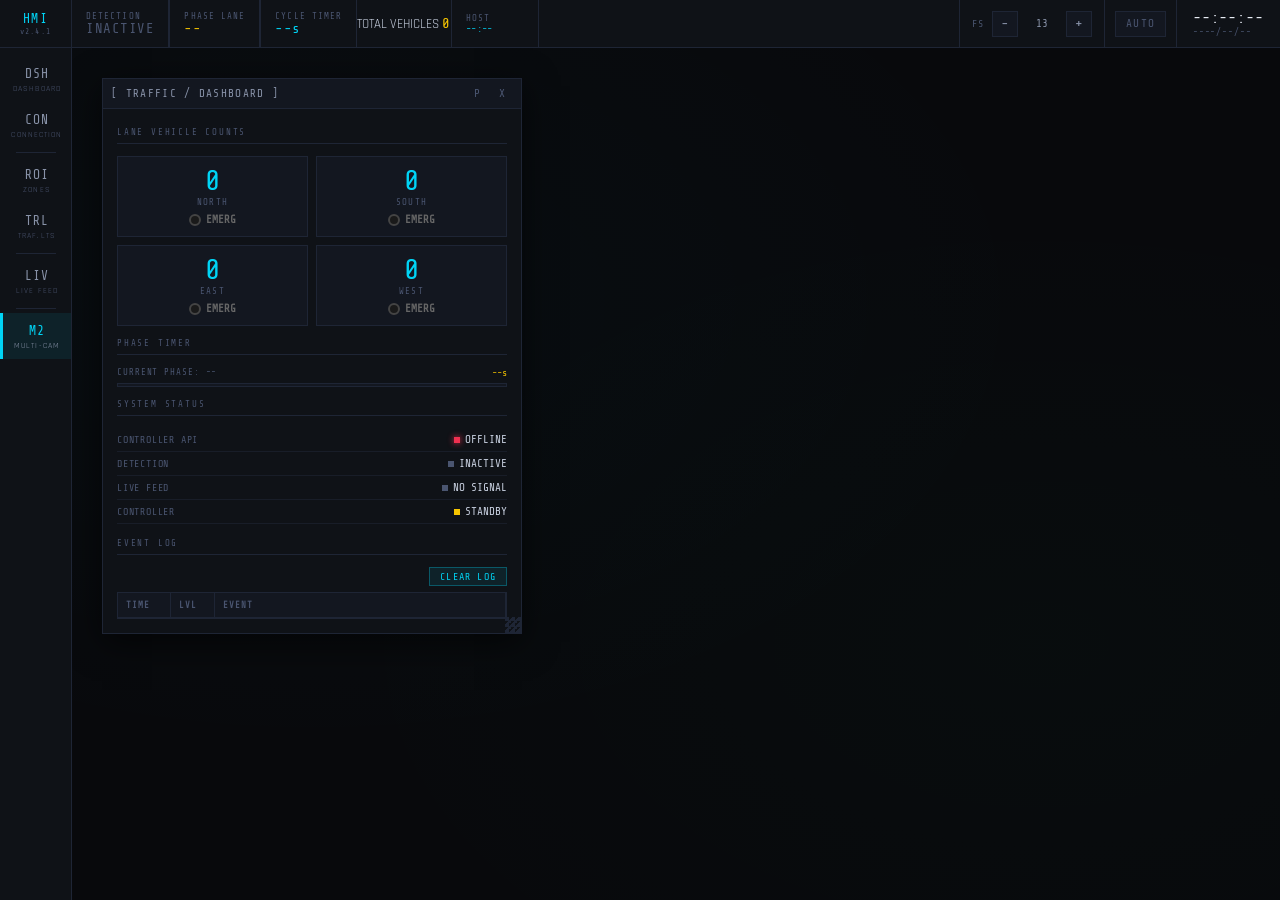
==== commit 5f0538aa: "feat: add real-time emergency and pedestrian status indicators to UI dashboard" ====
--- a/templates/index.html
+++ b/templates/index.html
@@ -1,15 +1,12 @@
 <!DOCTYPE html>
 <html lang="en">
-
 <head>
     <meta charset="UTF-8">
     <meta name="viewport" content="width=device-width, initial-scale=1.0">
     <title>TRAFFIC HMI / CONTROLLER CONTROL PANEL</title>
     <link rel="preconnect" href="https://fonts.googleapis.com">
     <link rel="preconnect" href="https://fonts.gstatic.com" crossorigin>
-    <link
-        href="https://fonts.googleapis.com/css2?family=Share+Tech+Mono&family=Rajdhani:wght@400;500;600;700&display=swap"
-        rel="stylesheet">
+    <link href="https://fonts.googleapis.com/css2?family=Share+Tech+Mono&family=Rajdhani:wght@400;500;600;700&display=swap" rel="stylesheet">
     <style>
         /* ===== CSS VARIABLES ===== */
         :root {
@@ -33,2473 +30,1341 @@
             --text-white: #e8edf5;
         }
 
-        *,
-        *::before,
-        *::after {
-            box-sizing: border-box;
-            margin: 0;
-            padding: 0;
-        }
-
-        html,
-        body {
-            height: 100%;
-            overflow: hidden;
+        *, *::before, *::after { box-sizing: border-box; margin: 0; padding: 0; }
+
+        html, body {
+            height: 100%; overflow: hidden;
             font-size: var(--fs-base);
             font-family: 'Rajdhani', sans-serif;
-            background: var(--bg-0);
-            color: var(--text-bright);
+            background: var(--bg-0); color: var(--text-bright);
         }
 
         /* ===== TOPBAR ===== */
         #topbar {
-            position: fixed;
-            top: 0;
-            left: var(--sb-width);
-            right: 0;
-            height: var(--tb-height);
-            background: var(--bg-1);
+            position: fixed; top: 0; left: var(--sb-width); right: 0;
+            height: var(--tb-height); background: var(--bg-1);
             border-bottom: 1px solid var(--border);
-            display: flex;
-            align-items: center;
-            z-index: 100;
-            overflow: hidden;
-        }
-
+            display: flex; align-items: center; z-index: 100; overflow: hidden;
+        }
         .tb-stat {
-            display: flex;
-            flex-direction: column;
-            justify-content: center;
-            padding: 0 14px;
-            border-right: 1px solid var(--border);
-            height: 100%;
-            min-width: 88px;
-        }
-
+            display: flex; flex-direction: column; justify-content: center;
+            padding: 0 14px; border-right: 1px solid var(--border);
+            height: 100%; min-width: 88px;
+        }
         .tb-stat-label {
-            font-family: 'Share Tech Mono', monospace;
-            font-size: calc(var(--fs-base) - 4px);
-            color: var(--text-dim);
-            letter-spacing: 0.12em;
-            text-transform: uppercase;
-        }
-
+            font-family: 'Share Tech Mono', monospace; font-size: calc(var(--fs-base) - 4px);
+            color: var(--text-dim); letter-spacing: 0.12em; text-transform: uppercase;
+        }
         .tb-stat-value {
-            font-family: 'Share Tech Mono', monospace;
-            font-size: calc(var(--fs-base) + 1px);
-            color: var(--cyan);
-            letter-spacing: 0.04em;
-        }
-
-        .tb-stat-value.green {
-            color: var(--green);
-        }
-
-        .tb-stat-value.red {
-            color: var(--red);
-        }
-
-        .tb-stat-value.yellow {
-            color: var(--yellow);
-        }
-
-        .tb-sep {
-            flex: 1;
-        }
-
+            font-family: 'Share Tech Mono', monospace; font-size: calc(var(--fs-base) + 1px);
+            color: var(--cyan); letter-spacing: 0.04em;
+        }
+        .tb-stat-value.green { color: var(--green); }
+        .tb-stat-value.red   { color: var(--red); }
+        .tb-stat-value.yellow{ color: var(--yellow); }
+        .tb-sep { flex: 1; }
         .tb-controls {
-            display: flex;
-            align-items: center;
-            gap: 8px;
-            padding: 0 12px;
-            border-left: 1px solid var(--border);
-            height: 100%;
-        }
-
+            display: flex; align-items: center; gap: 8px;
+            padding: 0 12px; border-left: 1px solid var(--border); height: 100%;
+        }
         .tb-fs-label {
-            font-family: 'Share Tech Mono', monospace;
-            font-size: calc(var(--fs-base) - 3px);
-            color: var(--text-dim);
-            letter-spacing: 0.1em;
-        }
-
+            font-family: 'Share Tech Mono', monospace; font-size: calc(var(--fs-base) - 3px);
+            color: var(--text-dim); letter-spacing: 0.1em;
+        }
         .tb-fs-btn {
-            background: var(--bg-2);
-            border: 1px solid var(--border);
-            color: var(--text-mid);
-            font-family: 'Share Tech Mono', monospace;
-            font-size: calc(var(--fs-base) + 1px);
-            width: 26px;
-            height: 26px;
-            cursor: pointer;
-            display: flex;
-            align-items: center;
-            justify-content: center;
+            background: var(--bg-2); border: 1px solid var(--border);
+            color: var(--text-mid); font-family: 'Share Tech Mono', monospace;
+            font-size: calc(var(--fs-base) + 1px); width: 26px; height: 26px;
+            cursor: pointer; display: flex; align-items: center; justify-content: center;
             transition: border-color .15s, color .15s;
         }
-
-        .tb-fs-btn:hover {
-            border-color: var(--cyan);
-            color: var(--cyan);
-        }
-
+        .tb-fs-btn:hover { border-color: var(--cyan); color: var(--cyan); }
         .tb-fs-val {
-            font-family: 'Share Tech Mono', monospace;
-            font-size: calc(var(--fs-base) - 2px);
-            color: var(--text-mid);
-            min-width: 32px;
-            text-align: center;
-        }
-
+            font-family: 'Share Tech Mono', monospace; font-size: calc(var(--fs-base) - 2px);
+            color: var(--text-mid); min-width: 32px; text-align: center;
+        }
         .tb-local-btn {
-            background: var(--bg-2);
-            border: 1px solid var(--border);
-            color: var(--text-dim);
-            font-family: 'Share Tech Mono', monospace;
-            font-size: calc(var(--fs-base) - 2px);
-            height: 26px;
-            padding: 0 10px;
-            cursor: pointer;
-            letter-spacing: 0.1em;
-            transition: all .2s;
-        }
-
-        .tb-local-btn:hover {
-            border-color: var(--cyan);
-            color: var(--cyan);
-        }
-
-        .tb-local-btn.active {
-            border-color: var(--green);
-            color: var(--green);
-        }
-
+            background: var(--bg-2); border: 1px solid var(--border);
+            color: var(--text-dim); font-family: 'Share Tech Mono', monospace;
+            font-size: calc(var(--fs-base) - 2px); height: 26px; padding: 0 10px;
+            cursor: pointer; letter-spacing: 0.1em; transition: all .2s;
+        }
+        .tb-local-btn:hover  { border-color: var(--cyan); color: var(--cyan); }
+        .tb-local-btn.active { border-color: var(--green); color: var(--green); }
         .tb-clock {
-            padding: 0 16px;
-            border-left: 1px solid var(--border);
-            height: 100%;
-            display: flex;
-            flex-direction: column;
-            justify-content: center;
-        }
-
+            padding: 0 16px; border-left: 1px solid var(--border);
+            height: 100%; display: flex; flex-direction: column; justify-content: center;
+        }
         .tb-clock-time {
-            font-family: 'Share Tech Mono', monospace;
-            font-size: calc(var(--fs-base) + 2px);
-            color: var(--text-white);
-            letter-spacing: 0.06em;
-        }
-
+            font-family: 'Share Tech Mono', monospace; font-size: calc(var(--fs-base) + 2px);
+            color: var(--text-white); letter-spacing: 0.06em;
+        }
         .tb-clock-date {
-            font-family: 'Share Tech Mono', monospace;
-            font-size: calc(var(--fs-base) - 4px);
-            color: var(--text-dim);
-            letter-spacing: 0.1em;
+            font-family: 'Share Tech Mono', monospace; font-size: calc(var(--fs-base) - 4px);
+            color: var(--text-dim); letter-spacing: 0.1em;
         }
 
         /* ===== SIDEBAR ===== */
         #sidebar {
-            position: fixed;
-            top: 0;
-            left: 0;
-            bottom: 0;
-            width: var(--sb-width);
-            background: var(--bg-1);
-            border-right: 1px solid var(--border);
-            display: flex;
-            flex-direction: column;
-            align-items: center;
-            z-index: 101;
-        }
-
+            position: fixed; top: 0; left: 0; bottom: 0; width: var(--sb-width);
+            background: var(--bg-1); border-right: 1px solid var(--border);
+            display: flex; flex-direction: column; align-items: center; z-index: 101;
+        }
         .sb-brand {
-            width: 100%;
-            height: var(--tb-height);
-            border-bottom: 1px solid var(--border);
-            display: flex;
-            flex-direction: column;
-            align-items: center;
-            justify-content: center;
-            gap: 1px;
-        }
-
+            width: 100%; height: var(--tb-height); border-bottom: 1px solid var(--border);
+            display: flex; flex-direction: column; align-items: center; justify-content: center; gap: 1px;
+        }
         .sb-brand-code {
-            font-family: 'Share Tech Mono', monospace;
-            font-size: var(--fs-base);
-            color: var(--cyan);
-            letter-spacing: 0.1em;
-        }
-
+            font-family: 'Share Tech Mono', monospace; font-size: var(--fs-base);
+            color: var(--cyan); letter-spacing: 0.1em;
+        }
         .sb-brand-sub {
-            font-family: 'Share Tech Mono', monospace;
-            font-size: calc(var(--fs-base) - 5px);
-            color: var(--text-dim);
-            letter-spacing: 0.15em;
-        }
-
+            font-family: 'Share Tech Mono', monospace; font-size: calc(var(--fs-base) - 5px);
+            color: var(--text-dim); letter-spacing: 0.15em;
+        }
         .sb-buttons {
-            display: flex;
-            flex-direction: column;
-            width: 100%;
-            padding: 8px 0;
-            flex: 1;
-            overflow-y: auto;
-            scrollbar-width: none;
-        }
-
+            display: flex; flex-direction: column; width: 100%;
+            padding: 8px 0; flex: 1; overflow-y: auto; scrollbar-width: none;
+        }
         .sb-btn {
-            width: 100%;
-            padding: 10px 0 8px;
-            background: none;
-            border: none;
-            border-left: 3px solid transparent;
-            cursor: pointer;
-            display: flex;
-            flex-direction: column;
-            align-items: center;
-            gap: 3px;
-            transition: background .1s, border-color .1s;
-        }
-
-        .sb-btn:hover {
-            background: rgba(0, 212, 245, .05);
-            border-left-color: var(--cyan);
-        }
-
-        .sb-btn.active {
-            background: rgba(0, 212, 245, .08);
-            border-left-color: var(--cyan);
-        }
-
-        .sb-btn.connected {
-            border-left-color: var(--green);
-        }
-
+            width: 100%; padding: 10px 0 8px; background: none;
+            border: none; border-left: 3px solid transparent;
+            cursor: pointer; display: flex; flex-direction: column;
+            align-items: center; gap: 3px; transition: background .1s, border-color .1s;
+        }
+        .sb-btn:hover { background: rgba(0,212,245,.05); border-left-color: var(--cyan); }
+        .sb-btn.active { background: rgba(0,212,245,.08); border-left-color: var(--cyan); }
+        .sb-btn.connected { border-left-color: var(--green); }
         .sb-btn-code {
-            font-family: 'Share Tech Mono', monospace;
-            font-size: var(--fs-base);
-            color: var(--text-mid);
-            letter-spacing: 0.06em;
-            transition: color .1s;
-        }
-
-        .sb-btn:hover .sb-btn-code,
-        .sb-btn.active .sb-btn-code {
-            color: var(--cyan);
-        }
-
-        .sb-btn.connected .sb-btn-code {
-            color: var(--green);
-        }
-
+            font-family: 'Share Tech Mono', monospace; font-size: var(--fs-base);
+            color: var(--text-mid); letter-spacing: 0.06em; transition: color .1s;
+        }
+        .sb-btn:hover .sb-btn-code, .sb-btn.active .sb-btn-code { color: var(--cyan); }
+        .sb-btn.connected .sb-btn-code { color: var(--green); }
         .sb-btn-label {
-            font-family: 'Rajdhani', sans-serif;
-            font-size: calc(var(--fs-base) - 5px);
-            color: var(--text-dim);
-            letter-spacing: 0.14em;
-            text-transform: uppercase;
-            transition: color .1s;
-        }
-
-        .sb-btn:hover .sb-btn-label,
-        .sb-btn.active .sb-btn-label {
-            color: var(--text-mid);
-        }
-
-        .sb-divider {
-            width: 40px;
-            height: 1px;
-            background: var(--border);
-            margin: 4px auto;
-        }
+            font-family: 'Rajdhani', sans-serif; font-size: calc(var(--fs-base) - 5px);
+            color: var(--text-dim); letter-spacing: 0.14em; text-transform: uppercase; transition: color .1s;
+        }
+        .sb-btn:hover .sb-btn-label, .sb-btn.active .sb-btn-label { color: var(--text-mid); }
+        .sb-divider { width: 40px; height: 1px; background: var(--border); margin: 4px auto; }
 
         /* ===== CANVAS ===== */
         #canvas {
-            position: fixed;
-            top: var(--tb-height);
-            left: var(--sb-width);
-            right: 0;
-            bottom: 0;
-            background: radial-gradient(ellipse at 20% 30%, rgba(0, 212, 245, .025) 0%, transparent 55%),
-                radial-gradient(ellipse at 80% 70%, rgba(0, 232, 122, .015) 0%, transparent 55%),
-                var(--bg-0);
+            position: fixed; top: var(--tb-height); left: var(--sb-width); right: 0; bottom: 0;
+            background: radial-gradient(ellipse at 20% 30%, rgba(0,212,245,.025) 0%, transparent 55%),
+                        radial-gradient(ellipse at 80% 70%, rgba(0,232,122,.015) 0%, transparent 55%),
+                        var(--bg-0);
             overflow: hidden;
         }
 
         /* ===== FLOATING WINDOWS ===== */
         .fwin {
-            position: absolute;
-            background: var(--bg-1);
-            border: 1px solid var(--border);
-            display: flex;
-            flex-direction: column;
-            min-width: 280px;
-            min-height: 150px;
-            box-shadow: 0 8px 32px rgba(0, 0, 0, .6);
-        }
-
-        .fwin.pinned {
-            border-color: var(--cyan);
-            box-shadow: 0 0 0 1px var(--cyan), 0 8px 32px rgba(0, 0, 0, .6);
-        }
-
-        .fwin:not(.pinned):hover {
-            border-color: var(--border-hi);
-        }
-
+            position: absolute; background: var(--bg-1); border: 1px solid var(--border);
+            display: flex; flex-direction: column; min-width: 280px; min-height: 150px;
+            box-shadow: 0 8px 32px rgba(0,0,0,.6);
+        }
+        .fwin.pinned { border-color: var(--cyan); box-shadow: 0 0 0 1px var(--cyan), 0 8px 32px rgba(0,0,0,.6); }
+        .fwin:not(.pinned):hover { border-color: var(--border-hi); }
         .fwin-titlebar {
-            display: flex;
-            align-items: center;
-            background: var(--bg-2);
-            border-bottom: 1px solid var(--border);
-            padding: 0 8px;
-            height: 30px;
-            cursor: grab;
-            user-select: none;
-            flex-shrink: 0;
-        }
-
-        .fwin-titlebar:active {
-            cursor: grabbing;
-        }
-
+            display: flex; align-items: center; background: var(--bg-2);
+            border-bottom: 1px solid var(--border); padding: 0 8px;
+            height: 30px; cursor: grab; user-select: none; flex-shrink: 0;
+        }
+        .fwin-titlebar:active { cursor: grabbing; }
         .fwin-title {
-            font-family: 'Share Tech Mono', monospace;
-            font-size: calc(var(--fs-base) - 2px);
-            color: var(--text-mid);
-            letter-spacing: 0.12em;
-            text-transform: uppercase;
-            flex: 1;
-        }
-
+            font-family: 'Share Tech Mono', monospace; font-size: calc(var(--fs-base) - 2px);
+            color: var(--text-mid); letter-spacing: 0.12em; text-transform: uppercase; flex: 1;
+        }
         .fwin-btn {
-            background: none;
-            border: 1px solid transparent;
-            color: var(--text-dim);
-            font-family: 'Share Tech Mono', monospace;
-            font-size: calc(var(--fs-base) - 2px);
-            width: 22px;
-            height: 22px;
-            cursor: pointer;
-            display: flex;
-            align-items: center;
-            justify-content: center;
-            transition: border-color .1s, color .1s, background .1s;
-            margin-left: 3px;
-        }
-
-        .fwin-btn.pin-btn:hover {
-            border-color: var(--cyan);
-            color: var(--cyan);
-        }
-
-        .fwin-btn.pin-btn.active {
-            border-color: var(--cyan);
-            color: var(--cyan);
-            background: rgba(0, 212, 245, .1);
-        }
-
-        .fwin-btn.close-btn:hover {
-            border-color: var(--red);
-            color: var(--red);
-            background: rgba(240, 48, 80, .1);
-        }
-
+            background: none; border: 1px solid transparent; color: var(--text-dim);
+            font-family: 'Share Tech Mono', monospace; font-size: calc(var(--fs-base) - 2px);
+            width: 22px; height: 22px; cursor: pointer;
+            display: flex; align-items: center; justify-content: center;
+            transition: border-color .1s, color .1s, background .1s; margin-left: 3px;
+        }
+        .fwin-btn.pin-btn:hover  { border-color: var(--cyan); color: var(--cyan); }
+        .fwin-btn.pin-btn.active { border-color: var(--cyan); color: var(--cyan); background: rgba(0,212,245,.1); }
+        .fwin-btn.close-btn:hover{ border-color: var(--red);  color: var(--red);  background: rgba(240,48,80,.1); }
         .fwin-body {
-            flex: 1;
-            overflow-y: auto;
-            overflow-x: hidden;
-            padding: 14px;
-            scrollbar-width: thin;
-            scrollbar-color: var(--border) transparent;
-        }
-
+            flex: 1; overflow-y: auto; overflow-x: hidden;
+            padding: 14px; scrollbar-width: thin; scrollbar-color: var(--border) transparent;
+        }
         .fwin-resize {
-            position: absolute;
-            bottom: 0;
-            right: 0;
-            width: 16px;
-            height: 16px;
+            position: absolute; bottom: 0; right: 0; width: 16px; height: 16px;
             cursor: se-resize;
             background: linear-gradient(315deg, var(--border) 30%, transparent 30%),
-                linear-gradient(315deg, var(--border) 55%, transparent 55%);
-            background-size: 6px 6px;
-            background-position: 0 0, 4px 4px;
+                        linear-gradient(315deg, var(--border) 55%, transparent 55%);
+            background-size: 6px 6px; background-position: 0 0, 4px 4px;
         }
 
         /* ===== FORM ELEMENTS ===== */
-        .form-group {
-            display: flex;
-            flex-direction: column;
-            gap: 4px;
-            margin-bottom: 12px;
-        }
-
+        .form-group { display: flex; flex-direction: column; gap: 4px; margin-bottom: 12px; }
         .form-label {
-            font-family: 'Share Tech Mono', monospace;
-            font-size: calc(var(--fs-base) - 4px);
-            color: var(--text-dim);
-            letter-spacing: 0.15em;
-            text-transform: uppercase;
-        }
-
-        .form-input,
-        .form-select {
-            background: #070910;
-            border: 1px solid var(--border);
-            color: var(--text-bright);
-            font-family: 'Share Tech Mono', monospace;
-            font-size: calc(var(--fs-base) - 1px);
-            padding: 7px 10px;
-            width: 100%;
-            outline: none;
-            transition: border-color .15s;
-            -webkit-appearance: none;
-            appearance: none;
-        }
-
-        .form-input:focus,
-        .form-select:focus {
-            border-color: var(--cyan);
-        }
-
+            font-family: 'Share Tech Mono', monospace; font-size: calc(var(--fs-base) - 4px);
+            color: var(--text-dim); letter-spacing: 0.15em; text-transform: uppercase;
+        }
+        .form-input, .form-select {
+            background: #070910; border: 1px solid var(--border); color: var(--text-bright);
+            font-family: 'Share Tech Mono', monospace; font-size: calc(var(--fs-base) - 1px);
+            padding: 7px 10px; width: 100%; outline: none; transition: border-color .15s;
+            -webkit-appearance: none; appearance: none;
+        }
+        .form-input:focus, .form-select:focus { border-color: var(--cyan); }
         .form-select {
             background-image: url("data:image/svg+xml,%3Csvg xmlns='http://www.w3.org/2000/svg' width='10' height='6'%3E%3Cpath d='M0 0l5 6 5-6z' fill='%234a5570'/%3E%3C/svg%3E");
-            background-repeat: no-repeat;
-            background-position: right 10px center;
-            padding-right: 28px;
-            cursor: pointer;
-        }
-
-        .form-grid-2 {
-            display: grid;
-            grid-template-columns: 1fr 1fr;
-            gap: 10px;
-        }
-
+            background-repeat: no-repeat; background-position: right 10px center; padding-right: 28px; cursor: pointer;
+        }
+        .form-grid-2 { display: grid; grid-template-columns: 1fr 1fr; gap: 10px; }
         .form-hint {
-            font-family: 'Rajdhani', sans-serif;
-            font-size: calc(var(--fs-base) - 3px);
-            color: var(--text-dim);
-            font-style: italic;
-            margin-top: 2px;
-        }
-
+            font-family: 'Rajdhani', sans-serif; font-size: calc(var(--fs-base) - 3px);
+            color: var(--text-dim); font-style: italic; margin-top: 2px;
+        }
         .btn {
-            background: rgba(0, 212, 245, .08);
-            border: 1px solid rgba(0, 212, 245, .3);
-            color: var(--cyan);
-            font-family: 'Share Tech Mono', monospace;
-            font-size: calc(var(--fs-base) - 2px);
-            letter-spacing: 0.12em;
-            text-transform: uppercase;
-            padding: 9px 16px;
-            cursor: pointer;
-            width: 100%;
-            transition: background .15s, border-color .15s;
-            display: flex;
-            align-items: center;
-            justify-content: center;
-            gap: 8px;
-        }
-
-        .btn:hover {
-            background: rgba(0, 212, 245, .15);
-            border-color: var(--cyan);
-        }
-
-        .btn-green {
-            background: rgba(0, 232, 122, .08);
-            border-color: rgba(0, 232, 122, .3);
-            color: var(--green);
-        }
-
-        .btn-green:hover {
-            background: rgba(0, 232, 122, .15);
-            border-color: var(--green);
-        }
-
-        .btn-red {
-            background: rgba(240, 48, 80, .08);
-            border-color: rgba(240, 48, 80, .3);
-            color: var(--red);
-        }
-
-        .btn-red:hover {
-            background: rgba(240, 48, 80, .15);
-            border-color: var(--red);
-        }
-
-        .btn-yellow {
-            background: rgba(245, 196, 0, .08);
-            border-color: rgba(245, 196, 0, .3);
-            color: var(--yellow);
-        }
-
-        .btn-yellow:hover {
-            background: rgba(245, 196, 0, .15);
-            border-color: var(--yellow);
-        }
-
-        .btn-sm {
-            padding: 5px 12px;
-            font-size: calc(var(--fs-base) - 3px);
-        }
-
-        .btn-group {
-            display: grid;
-            grid-template-columns: 1fr 1fr;
-            gap: 8px;
-        }
+            background: rgba(0,212,245,.08); border: 1px solid rgba(0,212,245,.3); color: var(--cyan);
+            font-family: 'Share Tech Mono', monospace; font-size: calc(var(--fs-base) - 2px);
+            letter-spacing: 0.12em; text-transform: uppercase; padding: 9px 16px;
+            cursor: pointer; width: 100%; transition: background .15s, border-color .15s;
+            display: flex; align-items: center; justify-content: center; gap: 8px;
+        }
+        .btn:hover { background: rgba(0,212,245,.15); border-color: var(--cyan); }
+        .btn-green { background: rgba(0,232,122,.08); border-color: rgba(0,232,122,.3); color: var(--green); }
+        .btn-green:hover { background: rgba(0,232,122,.15); border-color: var(--green); }
+        .btn-red   { background: rgba(240,48,80,.08);  border-color: rgba(240,48,80,.3);  color: var(--red); }
+        .btn-red:hover   { background: rgba(240,48,80,.15);  border-color: var(--red); }
+        .btn-yellow{ background: rgba(245,196,0,.08);  border-color: rgba(245,196,0,.3);  color: var(--yellow); }
+        .btn-yellow:hover{ background: rgba(245,196,0,.15);  border-color: var(--yellow); }
+        .btn-sm { padding: 5px 12px; font-size: calc(var(--fs-base) - 3px); }
+        .btn-group { display: grid; grid-template-columns: 1fr 1fr; gap: 8px; }
 
         /* ===== SECTION HEADING ===== */
         .section-head {
-            font-family: 'Share Tech Mono', monospace;
-            font-size: calc(var(--fs-base) - 4px);
-            color: var(--text-dim);
-            letter-spacing: 0.2em;
-            text-transform: uppercase;
-            border-bottom: 1px solid var(--border);
-            padding-bottom: 6px;
-            margin-bottom: 12px;
-            margin-top: 4px;
+            font-family: 'Share Tech Mono', monospace; font-size: calc(var(--fs-base) - 4px);
+            color: var(--text-dim); letter-spacing: 0.2em; text-transform: uppercase;
+            border-bottom: 1px solid var(--border); padding-bottom: 6px;
+            margin-bottom: 12px; margin-top: 4px;
         }
 
         /* ===== STATUS ===== */
         .status-row {
-            display: flex;
-            align-items: center;
-            justify-content: space-between;
-            padding: 5px 0;
-            border-bottom: 1px solid rgba(30, 37, 53, .6);
-        }
-
+            display: flex; align-items: center; justify-content: space-between;
+            padding: 5px 0; border-bottom: 1px solid rgba(30,37,53,.6);
+        }
         .status-key {
-            font-family: 'Share Tech Mono', monospace;
-            font-size: calc(var(--fs-base) - 3px);
-            color: var(--text-dim);
-            letter-spacing: 0.08em;
-        }
-
+            font-family: 'Share Tech Mono', monospace; font-size: calc(var(--fs-base) - 3px);
+            color: var(--text-dim); letter-spacing: 0.08em;
+        }
         .status-val {
-            font-family: 'Share Tech Mono', monospace;
-            font-size: calc(var(--fs-base) - 2px);
+            font-family: 'Share Tech Mono', monospace; font-size: calc(var(--fs-base) - 2px);
             color: var(--text-bright);
         }
-
-        .dot {
-            display: inline-block;
-            width: 6px;
-            height: 6px;
-            background: var(--text-dim);
-            margin-right: 5px;
-            vertical-align: middle;
-        }
-
-        .dot.green {
-            background: var(--green);
-            box-shadow: 0 0 6px var(--green);
-        }
-
-        .dot.red {
-            background: var(--red);
-            box-shadow: 0 0 6px var(--red);
-        }
-
-        .dot.yellow {
-            background: var(--yellow);
-        }
-
-        .dot.cyan {
-            background: var(--cyan);
-            box-shadow: 0 0 6px var(--cyan);
-        }
+        .dot { display: inline-block; width: 6px; height: 6px; background: var(--text-dim); margin-right: 5px; vertical-align: middle; }
+        .dot.green  { background: var(--green);  box-shadow: 0 0 6px var(--green); }
+        .dot.red    { background: var(--red);    box-shadow: 0 0 6px var(--red); }
+        .dot.yellow { background: var(--yellow); }
+        .dot.cyan   { background: var(--cyan);   box-shadow: 0 0 6px var(--cyan); }
 
         /* ===== LANE CARDS ===== */
-        .lane-grid {
-            display: grid;
-            grid-template-columns: 1fr 1fr;
-            gap: 8px;
-            margin-bottom: 12px;
-        }
-
+        .lane-grid { display: grid; grid-template-columns: 1fr 1fr; gap: 8px; margin-bottom: 12px; }
         .lane-card {
-            background: var(--bg-2);
-            border: 1px solid var(--border);
-            padding: 10px;
-            display: flex;
-            flex-direction: column;
-            align-items: center;
-            gap: 2px;
-            transition: border-color .3s;
-        }
-
-        .lane-card.active {
-            border-color: var(--green);
-        }
-
-        .lane-num {
-            font-family: 'Share Tech Mono', monospace;
-            font-size: calc(var(--fs-base) + 15px);
-            color: var(--cyan);
-            line-height: 1;
-        }
-
-        .lane-card.active .lane-num {
-            color: var(--green);
-        }
-
-        .lane-lbl {
-            font-family: 'Share Tech Mono', monospace;
-            font-size: calc(var(--fs-base) - 4px);
-            color: var(--text-dim);
-            letter-spacing: 0.15em;
-            text-transform: uppercase;
-        }
+            background: var(--bg-2); border: 1px solid var(--border); padding: 10px;
+            display: flex; flex-direction: column; align-items: center; gap: 2px; transition: border-color .3s;
+        }
+        .lane-card.active { border-color: var(--green); }
+        .lane-num { font-family: 'Share Tech Mono', monospace; font-size: calc(var(--fs-base) + 15px); color: var(--cyan); line-height: 1; }
+        .lane-card.active .lane-num { color: var(--green); }
+        .lane-lbl { font-family: 'Share Tech Mono', monospace; font-size: calc(var(--fs-base) - 4px); color: var(--text-dim); letter-spacing: 0.15em; text-transform: uppercase; }
+
+        /* Status Indicators */
+        .status-indicators { display: flex; gap: 6px; margin-top: 4px; align-items: center; justify-content: center; }
+        .indicator { 
+            display: flex; align-items: center; gap: 5px;
+        }
+        .indicator::before {
+            content: ""; display: block;
+            width: 12px; height: 12px; border-radius: 50%; background: #1a1a1a; 
+            border: 2px solid #444; transition: all 0.3s;
+        }
+        .indicator::after {
+            content: attr(data-label); font-family: 'Share Tech Mono', monospace; 
+            font-size: 11px; color: #666; transition: color 0.3s; font-weight: bold;
+        }
+        .indicator.active.emerg::before { background: var(--red); box-shadow: 0 0 12px var(--red); border-color: #fff; }
+        .indicator.active.emerg::after { color: var(--red); text-shadow: 0 0 8px rgba(240,48,80,0.6); }
+        .indicator.active.ped::before { background: var(--cyan); box-shadow: 0 0 12px var(--cyan); border-color: #fff; }
+        .indicator.active.ped::after { color: var(--cyan); text-shadow: 0 0 8px rgba(0,240,255,0.6); }
 
         /* ===== PHASE BAR ===== */
-        .phase-bar-wrap {
-            margin-bottom: 12px;
-        }
-
-        .phase-bar-head {
-            display: flex;
-            justify-content: space-between;
-            margin-bottom: 5px;
-        }
-
-        .phase-bar-label {
-            font-family: 'Share Tech Mono', monospace;
-            font-size: calc(var(--fs-base) - 4px);
-            color: var(--text-dim);
-            letter-spacing: 0.1em;
-            text-transform: uppercase;
-        }
-
-        .phase-bar-val {
-            font-family: 'Share Tech Mono', monospace;
-            font-size: calc(var(--fs-base) - 3px);
-            color: var(--yellow);
-        }
-
-        .phase-bar-track {
-            height: 4px;
-            background: var(--bg-2);
-            border: 1px solid var(--border);
-            overflow: hidden;
-        }
-
-        .phase-bar-fill {
-            height: 100%;
-            background: var(--yellow);
-            transition: width .5s linear;
-        }
+        .phase-bar-wrap { margin-bottom: 12px; }
+        .phase-bar-head { display: flex; justify-content: space-between; margin-bottom: 5px; }
+        .phase-bar-label { font-family: 'Share Tech Mono', monospace; font-size: calc(var(--fs-base) - 4px); color: var(--text-dim); letter-spacing: 0.1em; text-transform: uppercase; }
+        .phase-bar-val   { font-family: 'Share Tech Mono', monospace; font-size: calc(var(--fs-base) - 3px); color: var(--yellow); }
+        .phase-bar-track { height: 4px; background: var(--bg-2); border: 1px solid var(--border); overflow: hidden; }
+        .phase-bar-fill  { height: 100%; background: var(--yellow); transition: width .5s linear; }
 
         /* ===== TABLE ===== */
-        .hmi-table-wrap {
-            max-height: 240px;
-            overflow-y: auto;
-            border: 1px solid var(--border);
-        }
-
-        .hmi-table {
-            width: 100%;
-            border-collapse: collapse;
-            table-layout: fixed;
-        }
-
-        .hmi-table thead tr {
-            background: var(--bg-2);
-            position: sticky;
-            top: 0;
-            z-index: 1;
-        }
-
+        .hmi-table-wrap { max-height: 240px; overflow-y: auto; border: 1px solid var(--border); }
+        .hmi-table { width: 100%; border-collapse: collapse; table-layout: fixed; }
+        .hmi-table thead tr { background: var(--bg-2); position: sticky; top: 0; z-index: 1; }
         .hmi-table th {
-            font-family: 'Share Tech Mono', monospace;
-            font-size: calc(var(--fs-base) - 4px);
-            color: var(--text-dim);
-            letter-spacing: 0.12em;
-            text-transform: uppercase;
-            padding: 7px 8px;
-            text-align: left;
-            border-bottom: 1px solid var(--border);
-            border-right: 1px solid var(--border);
-        }
-
+            font-family: 'Share Tech Mono', monospace; font-size: calc(var(--fs-base) - 4px);
+            color: var(--text-dim); letter-spacing: 0.12em; text-transform: uppercase;
+            padding: 7px 8px; text-align: left;
+            border-bottom: 1px solid var(--border); border-right: 1px solid var(--border);
+        }
         .hmi-table td {
-            font-family: 'Share Tech Mono', monospace;
-            font-size: calc(var(--fs-base) - 3px);
-            color: var(--text-mid);
-            padding: 5px 8px;
-            border-bottom: 1px solid rgba(30, 37, 53, .5);
-            border-right: 1px solid rgba(30, 37, 53, .3);
-            white-space: nowrap;
-            overflow: hidden;
-            text-overflow: ellipsis;
-        }
-
-        .hmi-table tbody tr:hover td {
-            background: rgba(0, 212, 245, .04);
-            color: var(--text-bright);
-        }
+            font-family: 'Share Tech Mono', monospace; font-size: calc(var(--fs-base) - 3px);
+            color: var(--text-mid); padding: 5px 8px;
+            border-bottom: 1px solid rgba(30,37,53,.5); border-right: 1px solid rgba(30,37,53,.3);
+            white-space: nowrap; overflow: hidden; text-overflow: ellipsis;
+        }
+        .hmi-table tbody tr:hover td { background: rgba(0,212,245,.04); color: var(--text-bright); }
 
         /* ===== API ROW ===== */
         .api-row {
-            background: #070910;
-            border: 1px solid var(--border);
-            padding: 7px 10px;
-            font-family: 'Share Tech Mono', monospace;
-            font-size: calc(var(--fs-base) - 3px);
-            color: var(--cyan);
-            word-break: break-all;
-            margin-bottom: 8px;
-        }
+            background: #070910; border: 1px solid var(--border); padding: 7px 10px;
+            font-family: 'Share Tech Mono', monospace; font-size: calc(var(--fs-base) - 3px);
+            color: var(--cyan); word-break: break-all; margin-bottom: 8px;
+        }
+
+        /* ===== ADVANCED COLLAPSIBLE ===== */
+        .adv-details {
+            border: 1px solid var(--border); border-radius: 4px;
+            background: rgba(255,255,255,.02); overflow: hidden;
+            transition: all .3s ease;
+        }
+        .adv-details[open] { background: rgba(0,212,245,.03); border-color: rgba(0,212,245,.2); }
+        .adv-summary {
+            padding: 8px 12px; font-family: 'Share Tech Mono', monospace;
+            font-size: calc(var(--fs-base) - 4px); color: var(--text-dim);
+            cursor: pointer; user-select: none; list-style: none;
+            display: flex; align-items: center; justify-content: space-between;
+            letter-spacing: 0.1em; transition: color .2s;
+        }
+        .adv-summary::-webkit-details-marker { display: none; }
+        .adv-summary::after {
+            content: '+'; font-size: 14px; color: var(--text-dim);
+            transition: transform .3s;
+        }
+        .adv-details[open] .adv-summary::after { content: '-'; color: var(--cyan); }
+        .adv-summary:hover { color: var(--text-mid); background: rgba(255,255,255,.04); }
+        .adv-details[open] .adv-summary { color: var(--cyan); border-bottom: 1px solid rgba(0,212,245,.1); }
+        .adv-details > div, .adv-details > .section-head { padding: 0 12px; }
+        .adv-details[open] { padding-bottom: 12px; }
 
         /* ===== ROI CANVAS ===== */
-        .roi-wrap {
-            position: relative;
-            background: #000;
-            border: 1px solid var(--border);
-            margin-bottom: 10px;
-            overflow: hidden;
-        }
-
-        #roi-img {
-            display: block;
-            width: 100%;
-            height: auto;
-        }
-
-        #roi-canvas {
-            position: absolute;
-            top: 0;
-            left: 0;
-            width: 100%;
-            height: 100%;
-            cursor: crosshair;
-            z-index: 5;
-            display: block;
-        }
+        .roi-wrap { position: relative; background: #000; border: 1px solid var(--border); margin-bottom: 10px; overflow: hidden; }
+        #roi-img   { display: block; width: 100%; height: auto; object-fit: contain; }
+        #roi-canvas { position: absolute; top: 0; left: 0; width: 100%; height: 100%; cursor: crosshair; z-index: 5; display: block; }
 
         /* ===== TL MAPPING ===== */
-        .tl-mapping-list {
-            display: flex;
-            flex-direction: column;
-            gap: 10px;
-        }
-
-        .tl-map-row {
-            display: flex;
-            align-items: flex-end;
-            gap: 10px;
-            padding: 8px;
-            background: rgba(255, 255, 255, .02);
-            border-radius: 4px;
-        }
-
-        .tl-test-btns {
-            display: flex;
-            gap: 4px;
-        }
-
-        .tbtn {
-            width: 28px;
-            height: 28px;
-            border-radius: 4px;
-            border: 1px solid rgba(255, 255, 255, .1);
-            background: #222;
-            color: #fff;
-            cursor: pointer;
-            font-family: 'Share Tech Mono', monospace;
-            font-size: 11px;
-            display: flex;
-            align-items: center;
-            justify-content: center;
-            transition: .2s;
-        }
-
-        .tbtn-r:hover {
-            background: var(--red);
-            color: white;
-            border-color: var(--red);
-        }
-
-        .tbtn-y:hover {
-            background: var(--yellow);
-            color: black;
-            border-color: var(--yellow);
-        }
-
-        .tbtn-g:hover {
-            background: var(--green);
-            color: black;
-            border-color: var(--green);
-        }
+        .tl-mapping-list { display: flex; flex-direction: column; gap: 10px; }
+        .tl-mapping-list { display: flex; flex-direction: column; gap: 10px; padding: 10px; }
+        .tl-map-row { display: flex; align-items: center; justify-content: space-between; padding-bottom: 8px; border-bottom: 1px solid var(--border); }
+        .tl-test-btns { display: flex; gap: 4px; }
+        .tbtn { width: 24px; height: 24px; border: none; border-radius: 4px; font-size: 10px; font-weight: bold; cursor: pointer; display: flex; align-items: center; justify-content: center; }
+        .tbtn-r { background: #401010; color: var(--red); border: 1px solid var(--red); }
+        .tbtn-y { background: #403010; color: var(--yellow); border: 1px solid var(--yellow); }
+        .tbtn-g { background: #104020; color: var(--green); border: 1px solid var(--green); }
+
+        /* New Compact TL Grid */
+        .tl-grid { display: flex; flex-direction: column; padding: 0 10px 10px 10px; font-family: 'Share Tech Mono', monospace; }
+        .tl-grid-head { display: grid; grid-template-columns: 60px 60px 1fr 80px; gap: 8px; padding: 6px 0; border-bottom: 1px solid var(--border-hi); color: var(--text-dim); font-size: 10px; text-transform: uppercase; }
+        .tl-grid-row { display: grid; grid-template-columns: 60px 60px 1fr 80px; gap: 8px; align-items: center; padding: 8px 0; border-bottom: 1px solid var(--border); }
+        .tl-grid-row:last-child { border-bottom: none; }
+        
+        .lane-tag { font-size: 11px; font-weight: 600; padding: 2px 4px; border-radius: 3px; text-align: center; }
+        .lane-tag.n { background: rgba(0, 212, 245, 0.1); color: var(--cyan); }
+        .lane-tag.s { background: rgba(0, 232, 122, 0.1); color: var(--green); }
+        .lane-tag.e { background: rgba(245, 196, 0, 0.1); color: var(--yellow); }
+        .lane-tag.w { background: rgba(240, 48, 80, 0.1); color: var(--red); }
+
+        .grid-input { background: var(--bg-0); border: 1px solid var(--border); color: #fff; padding: 4px 6px; font-size: 12px; border-radius: 3px; width: 100%; transition: border-color 0.2s; }
+        .grid-input:focus { border-color: var(--cyan); outline: none; }
+        
+        .grid-btns { display: flex; gap: 4px; justify-content: center; }
+        .dot-btn { width: 16px; height: 16px; border-radius: 50%; border: 2px solid transparent; cursor: pointer; transition: transform 0.1s, border-color 0.2s; background: var(--bg-3); }
+        .dot-btn:hover { transform: scale(1.2); }
+        .dot-btn.r { border-color: var(--red); }
+        .dot-btn.r:active { background: var(--red); }
+        .dot-btn.y { border-color: var(--yellow); }
+        .dot-btn.y:active { background: var(--yellow); }
+        .dot-btn.g { border-color: var(--green); }
+        .dot-btn.g:active { background: var(--green); }
 
         /* ===== TL VISUAL ===== */
-        .tl-visual {
-            display: flex;
-            gap: 8px;
-            margin-bottom: 12px;
-            flex-wrap: wrap;
-        }
-
+        .tl-visual { display: flex; gap: 8px; margin-bottom: 12px; flex-wrap: wrap; }
         .tl-unit {
-            background: var(--bg-2);
-            border: 1px solid var(--border);
-            padding: 8px 10px;
-            display: flex;
-            flex-direction: column;
-            align-items: center;
-            gap: 4px;
-            flex: 1;
-            min-width: 60px;
-        }
-
-        .tl-lights {
-            display: flex;
-            flex-direction: column;
-            gap: 3px;
-            align-items: center;
-        }
-
-        .tl-light {
-            width: 14px;
-            height: 14px;
-            border: 1px solid var(--border);
-            background: #111;
-        }
-
-        .tl-light.lit-red {
-            background: var(--red);
-            box-shadow: 0 0 8px var(--red);
-        }
-
-        .tl-light.lit-yellow {
-            background: var(--yellow);
-            box-shadow: 0 0 8px var(--yellow);
-        }
-
-        .tl-light.lit-green {
-            background: var(--green);
-            box-shadow: 0 0 8px var(--green);
-        }
-
-        .tl-name {
-            font-family: 'Share Tech Mono', monospace;
-            font-size: calc(var(--fs-base) - 4px);
-            color: var(--text-dim);
-            letter-spacing: 0.1em;
-            text-transform: uppercase;
-        }
-
-        .tl-id {
-            font-family: 'Share Tech Mono', monospace;
-            font-size: calc(var(--fs-base) - 5px);
-            color: var(--text-dim);
-        }
+            background: var(--bg-2); border: 1px solid var(--border); padding: 8px 10px;
+            display: flex; flex-direction: column; align-items: center; gap: 4px; flex: 1; min-width: 60px;
+        }
+        .tl-lights  { display: flex; flex-direction: column; gap: 3px; align-items: center; }
+        .tl-light   { width: 14px; height: 14px; border: 1px solid var(--border); background: #111; }
+        .tl-light.lit-red    { background: var(--red);    box-shadow: 0 0 8px var(--red); }
+        .tl-light.lit-yellow { background: var(--yellow); box-shadow: 0 0 8px var(--yellow); }
+        .tl-light.lit-green  { background: var(--green);  box-shadow: 0 0 8px var(--green); }
+        .tl-name { font-family: 'Share Tech Mono', monospace; font-size: calc(var(--fs-base) - 4px); color: var(--text-dim); letter-spacing: 0.1em; text-transform: uppercase; }
+        .tl-id   { font-family: 'Share Tech Mono', monospace; font-size: calc(var(--fs-base) - 5px); color: var(--text-dim); }
 
         /* ===== VIDEO FEED ===== */
-        .video-wrap {
-            background: #000;
-            border: 1px solid var(--border);
-            margin-bottom: 10px;
-            overflow: hidden;
-            position: relative;
-        }
-
-        .video-wrap img {
-            display: block;
-            width: 100%;
-            height: auto;
-        }
-
-        .video-overlay {
-            position: absolute;
-            top: 6px;
-            left: 6px;
-            display: flex;
-            gap: 4px;
-        }
-
+        .video-wrap { background: #000; border: 1px solid var(--border); margin-bottom: 10px; overflow: hidden; position: relative; }
+        .video-wrap img { display: block; width: 100%; height: auto; }
+        .video-overlay { position: absolute; top: 6px; left: 6px; display: flex; gap: 4px; }
         .vid-badge {
-            background: rgba(8, 9, 12, .8);
-            border: 1px solid var(--red);
-            font-family: 'Share Tech Mono', monospace;
-            font-size: calc(var(--fs-base) - 4px);
-            color: var(--red);
-            padding: 2px 6px;
-            letter-spacing: 0.1em;
-        }
-
-        .vid-badge.live {
-            border-color: var(--green);
-            color: var(--green);
-        }
+            background: rgba(8,9,12,.8); border: 1px solid var(--red);
+            font-family: 'Share Tech Mono', monospace; font-size: calc(var(--fs-base) - 4px);
+            color: var(--red); padding: 2px 6px; letter-spacing: 0.1em;
+        }
+        .vid-badge.live { border-color: var(--green); color: var(--green); }
 
         /* ===== TOAST ===== */
-        #toast-container {
-            position: fixed;
-            bottom: 20px;
-            right: 20px;
-            z-index: 9000;
-            display: flex;
-            flex-direction: column;
-            gap: 8px;
-            pointer-events: none;
-        }
-
+        #toast-container { position: fixed; bottom: 20px; right: 20px; z-index: 9000; display: flex; flex-direction: column; gap: 8px; pointer-events: none; }
         .toast {
-            background: var(--bg-2);
-            border: 1px solid var(--cyan);
-            border-left-width: 3px;
-            padding: 9px 14px;
-            font-family: 'Share Tech Mono', monospace;
-            font-size: calc(var(--fs-base) - 2px);
-            color: var(--text-bright);
-            max-width: 320px;
-            opacity: 0;
-            transform: translateX(20px);
-            transition: opacity .2s, transform .2s;
-            pointer-events: none;
-        }
-
-        .toast.show {
-            opacity: 1;
-            transform: translateX(0);
-        }
-
-        .toast.toast-green {
-            border-color: var(--green);
-        }
-
-        .toast.toast-red {
-            border-color: var(--red);
-        }
-
-        .toast.toast-yellow {
-            border-color: var(--yellow);
-        }
+            background: var(--bg-2); border: 1px solid var(--cyan); border-left-width: 3px;
+            padding: 9px 14px; font-family: 'Share Tech Mono', monospace; font-size: calc(var(--fs-base) - 2px);
+            color: var(--text-bright); max-width: 320px; opacity: 0; transform: translateX(20px);
+            transition: opacity .2s, transform .2s; pointer-events: none;
+        }
+        .toast.show { opacity: 1; transform: translateX(0); }
+        .toast.toast-green  { border-color: var(--green); }
+        .toast.toast-red    { border-color: var(--red); }
+        .toast.toast-yellow { border-color: var(--yellow); }
 
         /* ===== SCROLLBARS ===== */
-        ::-webkit-scrollbar {
-            width: 4px;
-            height: 4px;
-        }
-
-        ::-webkit-scrollbar-track {
-            background: transparent;
-        }
-
-        ::-webkit-scrollbar-thumb {
-            background: var(--border);
-        }
-
-        ::-webkit-scrollbar-thumb:hover {
-            background: var(--border-hi);
-        }
+        ::-webkit-scrollbar { width: 4px; height: 4px; }
+        ::-webkit-scrollbar-track { background: transparent; }
+        ::-webkit-scrollbar-thumb { background: var(--border); }
+        ::-webkit-scrollbar-thumb:hover { background: var(--border-hi); }
 
         /* ===== MODE 2 PANEL ===== */
         #mode2-panel {
-            display: none;
-            position: fixed;
-            top: var(--tb-height);
-            left: var(--sb-width);
-            right: 0;
-            bottom: 0;
+            display: none; position: fixed;
+            top: var(--tb-height); left: var(--sb-width); right: 0; bottom: 0;
             flex-direction: column;
-            background: radial-gradient(ellipse at 20% 30%, rgba(0, 212, 245, .025) 0%, transparent 55%),
-                radial-gradient(ellipse at 80% 70%, rgba(0, 232, 122, .015) 0%, transparent 55%),
-                var(--bg-0);
-            overflow: hidden;
-            z-index: 50;
-        }
-
-        #mode2-panel.active {
-            display: flex;
-        }
+            background: radial-gradient(ellipse at 20% 30%, rgba(0,212,245,.025) 0%, transparent 55%),
+                        radial-gradient(ellipse at 80% 70%, rgba(0,232,122,.015) 0%, transparent 55%),
+                        var(--bg-0);
+            overflow: hidden; z-index: 50;
+        }
+        #mode2-panel.active { display: flex; }
 
         /* M2 tab bar */
         .m2-tabs {
-            display: flex;
-            align-items: center;
-            background: var(--bg-1);
-            border-bottom: 1px solid var(--border);
-            flex-shrink: 0;
-            overflow-x: auto;
-            overflow-y: hidden;
-            scrollbar-width: none;
-            min-height: 48px;
-        }
-
-        .m2-tabs::-webkit-scrollbar {
-            display: none;
-        }
-
+            display: flex; align-items: center; background: var(--bg-1);
+            border-bottom: 1px solid var(--border); flex-shrink: 0;
+            overflow-x: auto; overflow-y: hidden; scrollbar-width: none; min-height: 48px;
+        }
+        .m2-tabs::-webkit-scrollbar { display: none; }
         .m2-tab {
-            padding: 10px 20px;
-            font-family: 'Share Tech Mono', monospace;
-            font-size: calc(var(--fs-base) - 2px);
-            color: var(--text-dim);
-            letter-spacing: 0.12em;
-            cursor: pointer;
-            border-bottom: 2px solid transparent;
-            transition: color .15s, border-color .15s;
-            user-select: none;
-            flex-shrink: 0;
-        }
-
-        .m2-tab.active {
-            color: var(--cyan);
-            border-bottom-color: var(--cyan);
-        }
-
-        .m2-tab:hover {
-            color: var(--text-bright);
-        }
-
-        .m2-tab-sep {
-            flex: 1;
-        }
+            padding: 10px 20px; font-family: 'Share Tech Mono', monospace;
+            font-size: calc(var(--fs-base) - 2px); color: var(--text-dim);
+            letter-spacing: 0.12em; cursor: pointer; border-bottom: 2px solid transparent;
+            transition: color .15s, border-color .15s; user-select: none; flex-shrink: 0;
+        }
+        .m2-tab.active { color: var(--cyan); border-bottom-color: var(--cyan); }
+        .m2-tab:hover  { color: var(--text-bright); }
+        .m2-tab-sep { flex: 1; }
 
         /* M2 controls in tab bar */
-        .m2-toggle-wrap {
-            display: flex;
-            align-items: center;
-            gap: 8px;
-            padding: 0 12px;
-        }
-
+        .m2-toggle-wrap { display: flex; align-items: center; gap: 8px; padding: 0 12px; }
         .m2-toggle-label {
-            font-family: 'Share Tech Mono', monospace;
-            font-size: calc(var(--fs-base) - 3px);
-            color: var(--text-dim);
-            letter-spacing: 0.1em;
-            white-space: nowrap;
-        }
-
+            font-family: 'Share Tech Mono', monospace; font-size: calc(var(--fs-base) - 3px);
+            color: var(--text-dim); letter-spacing: 0.1em; white-space: nowrap;
+        }
         .m2-mode-btn {
-            background: rgba(0, 212, 245, .1);
-            border: 1px solid var(--cyan);
-            color: var(--cyan);
-            font-family: 'Share Tech Mono', monospace;
-            font-size: calc(var(--fs-base) - 2px);
-            padding: 4px 12px;
-            cursor: pointer;
-            transition: all .2s;
-            white-space: nowrap;
-        }
-
-        .m2-mode-btn:hover {
-            background: var(--cyan);
-            color: var(--bg-1);
-        }
-
-        .m2-mode-btn.rush {
-            border-color: var(--amber);
-            color: var(--amber);
-            background: rgba(255, 140, 0, .1);
-        }
-
-        .m2-mode-btn.rush:hover {
-            background: var(--amber);
-            color: var(--bg-1);
-        }
-
+            background: rgba(0,212,245,.1); border: 1px solid var(--cyan); color: var(--cyan);
+            font-family: 'Share Tech Mono', monospace; font-size: calc(var(--fs-base) - 2px);
+            padding: 4px 12px; cursor: pointer; transition: all .2s; white-space: nowrap;
+        }
+        .m2-mode-btn:hover { background: var(--cyan); color: var(--bg-1); }
+        .m2-mode-btn.rush { border-color: var(--amber); color: var(--amber); background: rgba(255,140,0,.1); }
+        .m2-mode-btn.rush:hover { background: var(--amber); color: var(--bg-1); }
         .m2-sys-btn {
-            font-family: 'Share Tech Mono', monospace;
-            font-size: calc(var(--fs-base) - 2px);
-            padding: 4px 14px;
-            cursor: pointer;
-            border: 1px solid;
-            transition: all .2s;
-            white-space: nowrap;
-        }
-
-        .m2-sys-btn.start {
-            border-color: var(--green);
-            color: var(--green);
-            background: rgba(0, 232, 122, .08);
-        }
-
-        .m2-sys-btn.start:hover {
-            background: var(--green);
-            color: var(--bg-1);
-        }
-
-        .m2-sys-btn.stop {
-            border-color: var(--red);
-            color: var(--red);
-            background: rgba(240, 48, 80, .08);
-        }
-
-        .m2-sys-btn.stop:hover {
-            background: var(--red);
-            color: var(--bg-1);
-        }
-
+            font-family: 'Share Tech Mono', monospace; font-size: calc(var(--fs-base) - 2px);
+            padding: 4px 14px; cursor: pointer; border: 1px solid; transition: all .2s; white-space: nowrap;
+        }
+        .m2-sys-btn.start { border-color: var(--green); color: var(--green); background: rgba(0,232,122,.08); }
+        .m2-sys-btn.start:hover { background: var(--green); color: var(--bg-1); }
+        .m2-sys-btn.stop  { border-color: var(--red); color: var(--red); background: rgba(240,48,80,.08); }
+        .m2-sys-btn.stop:hover  { background: var(--red); color: var(--bg-1); }
         .m2-save-btn {
-            margin-right: 14px;
-            background: rgba(0, 232, 122, .08);
-            border: 1px solid rgba(0, 232, 122, .3);
-            color: var(--green);
-            font-family: 'Share Tech Mono', monospace;
-            font-size: calc(var(--fs-base) - 3px);
-            padding: 5px 16px;
-            letter-spacing: 0.1em;
-            cursor: pointer;
-            transition: background .15s;
-            white-space: nowrap;
-        }
-
-        .m2-save-btn:hover {
-            background: rgba(0, 232, 122, .18);
-        }
-
-        .m2-tab-pipe {
-            width: 1px;
-            height: 24px;
-            background: var(--border);
-            margin: 0 4px;
-            flex-shrink: 0;
-        }
+            margin-right: 14px; background: rgba(0,232,122,.08);
+            border: 1px solid rgba(0,232,122,.3); color: var(--green);
+            font-family: 'Share Tech Mono', monospace; font-size: calc(var(--fs-base) - 3px);
+            padding: 5px 16px; letter-spacing: 0.1em; cursor: pointer; transition: background .15s; white-space: nowrap;
+        }
+        .m2-save-btn:hover { background: rgba(0,232,122,.18); }
+        .m2-tab-pipe { width: 1px; height: 24px; background: var(--border); margin: 0 4px; flex-shrink: 0; }
 
         /* M2 content */
-        .m2-content {
-            flex: 1;
-            overflow: hidden;
-        }
-
-        .m2-section {
-            display: none;
-            width: 100%;
-            height: 100%;
-            overflow: auto;
-        }
-
-        .m2-section.active {
-            display: flex;
-        }
+        .m2-content { flex: 1; overflow: hidden; }
+        .m2-section { display: none; width: 100%; height: 100%; overflow: auto; }
+        .m2-section.active { display: flex; }
 
         /* M2 config layout */
         .m2-config-container {
-            display: flex;
-            flex-direction: column;
-            width: 100%;
-            height: 100%;
-            padding: 14px;
-            box-sizing: border-box;
-            gap: 10px;
-        }
-
-        .m2-subtabs {
-            display: flex;
-            gap: 4px;
-            border-bottom: 1px solid var(--border);
-            padding-bottom: 2px;
-            flex-shrink: 0;
-        }
-
+            display: flex; flex-direction: column; width: 100%; height: 100%;
+            padding: 14px; box-sizing: border-box; gap: 10px;
+        }
+        .m2-subtabs { display: flex; gap: 4px; border-bottom: 1px solid var(--border); padding-bottom: 2px; flex-shrink: 0; }
         .m2-subtab {
-            background: var(--bg-2);
-            border: 1px solid var(--border);
-            border-bottom: none;
-            color: var(--text-dim);
-            font-family: 'Share Tech Mono', monospace;
-            font-size: calc(var(--fs-base) - 2px);
-            padding: 6px 18px;
-            cursor: pointer;
-            transition: all .2s;
-            position: relative;
-            top: 1px;
-        }
-
-        .m2-subtab:hover {
-            color: var(--text-mid);
-            background: var(--bg-3);
-        }
-
-        .m2-subtab.active {
-            background: var(--bg-1);
-            color: var(--cyan);
-            border-color: var(--border-hi);
-            border-bottom: 1px solid var(--bg-1);
-            z-index: 2;
-        }
-
-        .m2-config-viewport {
-            flex: 1;
-            min-height: 0;
-            background: var(--bg-2);
-            border: 1px solid var(--border);
-            position: relative;
-            overflow: hidden;
-        }
+            background: var(--bg-2); border: 1px solid var(--border); border-bottom: none;
+            color: var(--text-dim); font-family: 'Share Tech Mono', monospace;
+            font-size: calc(var(--fs-base) - 2px); padding: 6px 18px; cursor: pointer; transition: all .2s;
+            position: relative; top: 1px;
+        }
+        .m2-subtab:hover  { color: var(--text-mid); background: var(--bg-3); }
+        .m2-subtab.active { background: var(--bg-1); color: var(--cyan); border-color: var(--border-hi); border-bottom: 1px solid var(--bg-1); z-index: 2; }
+        .m2-config-viewport { flex: 1; min-height: 0; background: var(--bg-2); border: 1px solid var(--border); position: relative; overflow: hidden; }
 
         /* M2 dir card */
-        .m2-dir-card {
-            background: var(--bg-1);
-            border: 1px solid var(--border);
-            display: none;
-            flex-direction: column;
-            overflow: hidden;
-            width: 100%;
-            height: 100%;
-        }
-
-        .m2-dir-card.active {
-            display: flex;
-        }
-
-        .m2-dir-card.configured {
-            border-color: rgba(0, 212, 245, .35);
-        }
-
+        .m2-dir-card { background: var(--bg-1); border: 1px solid var(--border); display: none; flex-direction: column; overflow: hidden; width: 100%; height: 100%; }
+        .m2-dir-card.active { display: flex; }
+        .m2-dir-card.configured { border-color: rgba(0,212,245,.35); }
         .m2-card-head {
-            display: flex;
-            align-items: center;
-            padding: 8px 12px;
-            background: var(--bg-2);
-            border-bottom: 1px solid var(--border);
-            gap: 10px;
-            flex-shrink: 0;
-        }
-
-        .m2-dir-badge {
-            font-family: 'Share Tech Mono', monospace;
-            font-size: calc(var(--fs-base) + 1px);
-            color: var(--cyan);
-            letter-spacing: 0.1em;
-            min-width: 100px;
-        }
-
-        .m2-card-src-row {
-            display: flex;
-            align-items: center;
-            gap: 6px;
-            flex: 1;
-        }
-
+            display: flex; align-items: center; padding: 8px 12px;
+            background: var(--bg-2); border-bottom: 1px solid var(--border); gap: 10px; flex-shrink: 0;
+        }
+        .m2-dir-badge { font-family: 'Share Tech Mono', monospace; font-size: calc(var(--fs-base) + 1px); color: var(--cyan); letter-spacing: 0.1em; min-width: 100px; }
+        .m2-card-src-row { display: flex; align-items: center; gap: 6px; flex: 1; }
         .m2-src-input {
-            flex: 1;
-            background: #070910;
-            border: 1px solid var(--border);
-            color: var(--text-bright);
-            font-family: 'Share Tech Mono', monospace;
-            font-size: calc(var(--fs-base) - 2px);
-            padding: 5px 8px;
-            outline: none;
-            transition: border-color .15s;
-        }
-
-        .m2-src-input:focus {
-            border-color: var(--cyan);
-        }
-
-        .m2-src-input::placeholder {
-            color: var(--text-dim);
-        }
-
+            flex: 1; background: #070910; border: 1px solid var(--border); color: var(--text-bright);
+            font-family: 'Share Tech Mono', monospace; font-size: calc(var(--fs-base) - 2px);
+            padding: 5px 8px; outline: none; transition: border-color .15s;
+        }
+        .m2-src-input:focus { border-color: var(--cyan); }
+        .m2-src-input::placeholder { color: var(--text-dim); }
         .m2-apply-btn {
-            background: rgba(0, 212, 245, .08);
-            border: 1px solid rgba(0, 212, 245, .3);
-            color: var(--cyan);
-            font-family: 'Share Tech Mono', monospace;
-            font-size: calc(var(--fs-base) - 3px);
-            padding: 5px 12px;
-            cursor: pointer;
-            letter-spacing: 0.08em;
-            white-space: nowrap;
-            transition: background .15s;
-        }
-
-        .m2-apply-btn:hover {
-            background: rgba(0, 212, 245, .18);
-        }
-
-        .m2-src-hint {
-            font-family: 'Rajdhani', sans-serif;
-            font-size: calc(var(--fs-base) - 4px);
-            color: var(--text-dim);
-            padding: 3px 12px 6px;
-            flex-shrink: 0;
-        }
-
-        .m2-card-preview {
-            flex: 1;
-            background: #000;
-            position: relative;
-            min-height: 0;
-            overflow: hidden;
-        }
-
-        .m2-card-preview img {
-            width: 100%;
-            height: 100%;
-            object-fit: contain;
-            display: block;
-        }
-
+            background: rgba(0,212,245,.08); border: 1px solid rgba(0,212,245,.3); color: var(--cyan);
+            font-family: 'Share Tech Mono', monospace; font-size: calc(var(--fs-base) - 3px);
+            padding: 5px 12px; cursor: pointer; letter-spacing: 0.08em; white-space: nowrap; transition: background .15s;
+        }
+        .m2-apply-btn:hover { background: rgba(0,212,245,.18); }
+        .m2-src-hint { font-family: 'Rajdhani', sans-serif; font-size: calc(var(--fs-base) - 4px); color: var(--text-dim); padding: 3px 12px 6px; flex-shrink: 0; }
+        .m2-card-preview { flex: 1; background: #000; position: relative; min-height: 0; overflow: hidden; }
+        .m2-card-preview img { width: 100%; height: 100%; object-fit: contain; display: block; }
         .m2-prev-badge {
-            position: absolute;
-            top: 6px;
-            left: 6px;
-            background: rgba(8, 9, 12, .8);
-            border: 1px solid var(--border);
-            font-family: 'Share Tech Mono', monospace;
-            font-size: calc(var(--fs-base) - 4px);
-            color: var(--text-dim);
-            padding: 2px 6px;
-            letter-spacing: 0.08em;
-        }
-
-        .m2-prev-badge.live {
-            border-color: var(--green);
-            color: var(--green);
-        }
+            position: absolute; top: 6px; left: 6px;
+            background: rgba(8,9,12,.8); border: 1px solid var(--border);
+            font-family: 'Share Tech Mono', monospace; font-size: calc(var(--fs-base) - 4px);
+            color: var(--text-dim); padding: 2px 6px; letter-spacing: 0.08em;
+        }
+        .m2-prev-badge.live { border-color: var(--green); color: var(--green); }
 
         /* M2 ROI bar */
         .m2-roi-bar {
-            display: flex;
-            align-items: center;
-            gap: 6px;
-            padding: 5px 12px;
-            background: var(--bg-2);
-            border-top: 1px solid var(--border);
-            flex-shrink: 0;
-        }
-
-        .m2-roi-label {
-            font-family: 'Share Tech Mono', monospace;
-            font-size: calc(var(--fs-base) - 4px);
-            color: var(--text-dim);
-            letter-spacing: 0.12em;
-            text-transform: uppercase;
+            display: flex; align-items: center; gap: 6px; padding: 5px 12px;
+            background: var(--bg-2); border-top: 1px solid var(--border); flex-shrink: 0;
+        }
+        .m2-roi-label { font-family: 'Share Tech Mono', monospace; font-size: calc(var(--fs-base) - 4px); color: var(--text-dim); letter-spacing: 0.12em; text-transform: uppercase; flex: 1; }
+        .m2-roi-status { font-family: 'Share Tech Mono', monospace; font-size: calc(var(--fs-base) - 4px); color: var(--yellow); letter-spacing: 0.08em; min-width: 120px; text-align: center; }
+        .m2-roi-btn {
+            background: none; border: 1px solid var(--border); color: var(--text-dim);
+            font-family: 'Share Tech Mono', monospace; font-size: calc(var(--fs-base) - 4px);
+            padding: 3px 10px; cursor: pointer; letter-spacing: 0.08em;
+            transition: border-color .15s, color .15s, background .15s; white-space: nowrap;
+        }
+        .m2-roi-btn:hover  { border-color: var(--cyan); color: var(--cyan); }
+        .m2-roi-btn.active { border-color: var(--yellow); color: var(--yellow); background: rgba(245,196,0,.08); }
+        .m2-roi-btn.save   { border-color: rgba(0,232,122,.4); color: var(--green); }
+        .m2-roi-btn.save:hover { background: rgba(0,232,122,.12); }
+        .m2-roi-btn.clr    { border-color: rgba(240,48,80,.4); color: var(--red); }
+        .m2-roi-btn.clr:hover  { background: rgba(240,48,80,.12); }
+
+        /* Fullscreen ROI drawing mode */
+        .m2-dir-card.drawing-mode {
+            position: fixed; top: 0; left: 0; width: 100vw; height: 100vh;
+            z-index: 9999; border: none;
+            background: #000;
+            display: flex; flex-direction: column;
+        }
+        .m2-dir-card.drawing-mode .m2-card-head,
+        .m2-dir-card.drawing-mode .m2-src-hint {
+            display: none;
+        }
+        .m2-dir-card.drawing-mode .m2-card-preview {
             flex: 1;
-        }
-
-        .m2-roi-status {
-            font-family: 'Share Tech Mono', monospace;
-            font-size: calc(var(--fs-base) - 4px);
-            color: var(--yellow);
-            letter-spacing: 0.08em;
-            min-width: 120px;
-            text-align: center;
-        }
-
-        .m2-roi-btn {
-            background: none;
-            border: 1px solid var(--border);
-            color: var(--text-dim);
-            font-family: 'Share Tech Mono', monospace;
-            font-size: calc(var(--fs-base) - 4px);
-            padding: 3px 10px;
-            cursor: pointer;
-            letter-spacing: 0.08em;
-            transition: border-color .15s, color .15s, background .15s;
-            white-space: nowrap;
-        }
-
-        .m2-roi-btn:hover {
-            border-color: var(--cyan);
-            color: var(--cyan);
-        }
-
-        .m2-roi-btn.active {
-            border-color: var(--yellow);
-            color: var(--yellow);
-            background: rgba(245, 196, 0, .08);
-        }
-
-        .m2-roi-btn.save {
-            border-color: rgba(0, 232, 122, .4);
-            color: var(--green);
-        }
-
-        .m2-roi-btn.save:hover {
-            background: rgba(0, 232, 122, .12);
-        }
-
-        .m2-roi-btn.clr {
-            border-color: rgba(240, 48, 80, .4);
-            color: var(--red);
-        }
-
-        .m2-roi-btn.clr:hover {
-            background: rgba(240, 48, 80, .12);
+            height: 100%;
+        }
+        .m2-dir-card.drawing-mode .m2-roi-bar {
+            position: absolute;
+            bottom: 0; left: 0; right: 0;
+            background: rgba(15,18,23,0.9);
+            border-top: 1px solid var(--cyan);
+            z-index: 100;
+            padding: 10px 20px;
         }
 
         /* M2 ROI canvas overlay */
         .m2-card-preview canvas.m2-roi-canvas {
-            position: absolute;
-            top: 0;
-            left: 0;
-            width: 100%;
-            height: 100%;
-            cursor: crosshair;
-            z-index: 10;
-            display: none;
-        }
-
-        .m2-card-preview canvas.m2-roi-canvas.drawing {
-            display: block;
-        }
+            position: absolute; top: 0; left: 0; width: 100%; height: 100%;
+            cursor: crosshair; z-index: 10; display: none;
+        }
+        .m2-card-preview canvas.m2-roi-canvas.drawing { display: block; }
 
         /* M2 main view */
         .m2-main-grid {
-            display: grid;
-            grid-template-columns: 1fr 1fr;
-            grid-template-rows: 1fr 1fr;
-            gap: 10px;
-            padding: 12px;
-            width: 100%;
-            height: 100%;
-            box-sizing: border-box;
-        }
-
+            display: grid; grid-template-columns: 1fr 1fr; grid-template-rows: 1fr 1fr;
+            gap: 10px; padding: 12px; width: 100%; height: 100%; box-sizing: border-box;
+        }
         .m2-feed-tile {
-            background: var(--bg-1);
-            border: 1px solid var(--border);
-            display: flex;
-            flex-direction: row;
-            overflow: hidden;
-            transition: border-color .3s;
-        }
-
-        .m2-feed-tile.green-active {
-            border-color: var(--green);
-            box-shadow: 0 0 12px rgba(0, 232, 122, .15);
-        }
-
-        .m2-feed-video {
-            flex: 1;
-            background: #000;
-            position: relative;
-            min-width: 0;
-        }
-
-        .m2-feed-video img {
-            width: 100%;
-            height: 100%;
-            object-fit: cover;
-            display: block;
-        }
-
-        .m2-feed-overlay {
-            position: absolute;
-            top: 6px;
-            left: 6px;
-            display: flex;
-            gap: 4px;
-        }
+            background: var(--bg-1); border: 1px solid var(--border);
+            display: flex; flex-direction: row; overflow: hidden; transition: border-color .3s;
+        }
+        .m2-feed-tile.green-active { border-color: var(--green); box-shadow: 0 0 12px rgba(0,232,122,.15); }
+        .m2-feed-video { flex: 1; background: #000; position: relative; min-width: 0; }
+        .m2-feed-video img { width: 100%; height: 100%; object-fit: cover; display: block; }
+        .m2-feed-overlay { position: absolute; top: 6px; left: 6px; display: flex; gap: 4px; }
 
         /* M2 realistic traffic light */
         .m2-tl-panel {
-            width: 88px;
-            background: linear-gradient(180deg, #0c0e14 0%, #111520 100%);
-            border-left: 1px solid var(--border);
-            display: flex;
-            flex-direction: column;
-            align-items: center;
-            justify-content: flex-start;
-            gap: 0;
-            flex-shrink: 0;
-            padding: 8px 0;
-            position: relative;
-        }
-
-        .m2-tl-dir {
-            font-family: 'Share Tech Mono', monospace;
-            font-size: calc(var(--fs-base) - 4px);
-            color: var(--text-dim);
-            letter-spacing: 0.18em;
-            text-transform: uppercase;
-            margin-bottom: 4px;
-        }
-
-        .m2-tl-pole {
-            width: 6px;
-            height: 10px;
-            background: linear-gradient(90deg, #1a1f2a, #2a3040, #1a1f2a);
-            border-radius: 1px;
-            flex-shrink: 0;
-        }
-
+            width: 88px; background: linear-gradient(180deg, #0c0e14 0%, #111520 100%);
+            border-left: 1px solid var(--border); display: flex; flex-direction: column;
+            align-items: center; justify-content: flex-start; gap: 0; flex-shrink: 0;
+            padding: 8px 0; position: relative;
+        }
+        .m2-tl-dir { font-family: 'Share Tech Mono', monospace; font-size: calc(var(--fs-base) - 4px); color: var(--text-dim); letter-spacing: 0.18em; text-transform: uppercase; margin-bottom: 4px; }
+        .m2-tl-pole { width: 6px; height: 10px; background: linear-gradient(90deg, #1a1f2a, #2a3040, #1a1f2a); border-radius: 1px; flex-shrink: 0; }
         .m2-tl-body {
-            width: 58px;
-            background: linear-gradient(160deg, #1c2132 0%, #0d1018 60%, #151b28 100%);
-            border: 1px solid rgba(255, 255, 255, .07);
-            border-radius: 6px;
-            box-shadow: inset 0 1px 0 rgba(255, 255, 255, .04), inset 0 -1px 0 rgba(0, 0, 0, .6), 0 4px 16px rgba(0, 0, 0, .7);
-            padding: 6px 4px 8px;
-            display: flex;
-            flex-direction: column;
-            align-items: center;
-            gap: 2px;
-            flex-shrink: 0;
-        }
-
-        .m2-tl-visor {
-            width: 100%;
-            height: 5px;
-            background: linear-gradient(180deg, rgba(0, 0, 0, .7) 0%, transparent 100%);
-            border-radius: 4px 4px 0 0;
-            margin-bottom: 2px;
-            flex-shrink: 0;
-        }
-
-        .m2-tl-bulb-wrap {
-            display: flex;
-            flex-direction: column;
-            gap: 5px;
-            align-items: center;
-            width: 100%;
-        }
-
+            width: 58px; background: linear-gradient(160deg, #1c2132 0%, #0d1018 60%, #151b28 100%);
+            border: 1px solid rgba(255,255,255,.07); border-radius: 6px;
+            box-shadow: inset 0 1px 0 rgba(255,255,255,.04), inset 0 -1px 0 rgba(0,0,0,.6), 0 4px 16px rgba(0,0,0,.7);
+            padding: 6px 4px 8px; display: flex; flex-direction: column; align-items: center; gap: 2px; flex-shrink: 0;
+        }
+        .m2-tl-visor { width: 100%; height: 5px; background: linear-gradient(180deg, rgba(0,0,0,.7) 0%, transparent 100%); border-radius: 4px 4px 0 0; margin-bottom: 2px; flex-shrink: 0; }
+        .m2-tl-bulb-wrap { display: flex; flex-direction: column; gap: 5px; align-items: center; width: 100%; }
         .m2-tl-bulb {
-            width: 34px;
-            height: 34px;
-            border-radius: 50%;
+            width: 34px; height: 34px; border-radius: 50%;
             background: radial-gradient(circle at 38% 35%, #222 0%, #111 70%, #0a0a0a 100%);
-            border: 1px solid rgba(255, 255, 255, .06);
-            box-shadow: inset 0 2px 4px rgba(255, 255, 255, .04), inset 0 -2px 4px rgba(0, 0, 0, .6);
-            transition: background .28s ease, box-shadow .28s ease;
-            position: relative;
-            flex-shrink: 0;
-        }
-
+            border: 1px solid rgba(255,255,255,.06);
+            box-shadow: inset 0 2px 4px rgba(255,255,255,.04), inset 0 -2px 4px rgba(0,0,0,.6);
+            transition: background .28s ease, box-shadow .28s ease; position: relative; flex-shrink: 0;
+        }
         .m2-tl-bulb::after {
-            content: '';
-            position: absolute;
-            top: 20%;
-            left: 26%;
-            width: 30%;
-            height: 20%;
-            background: rgba(255, 255, 255, .08);
-            border-radius: 50%;
-            transform: rotate(-30deg);
-            pointer-events: none;
-        }
-
-        .m2-tl-bulb.lit-red {
-            background: radial-gradient(circle at 38% 35%, #ff6670 0%, #f03050 45%, #900020 100%);
-            box-shadow: 0 0 14px 4px rgba(240, 48, 80, .7), 0 0 36px 8px rgba(240, 48, 80, .3), inset 0 2px 4px rgba(255, 180, 180, .15);
-            animation: tl-pulse-red 1.8s ease-in-out infinite;
-        }
-
-        .m2-tl-bulb.lit-yellow {
-            background: radial-gradient(circle at 38% 35%, #ffe066 0%, #f5c400 45%, #9a7a00 100%);
-            box-shadow: 0 0 14px 4px rgba(245, 196, 0, .75), 0 0 36px 8px rgba(245, 196, 0, .3), inset 0 2px 4px rgba(255, 240, 120, .15);
-            animation: tl-pulse-yellow .9s ease-in-out infinite;
-        }
-
-        .m2-tl-bulb.lit-green {
-            background: radial-gradient(circle at 38% 35%, #5fffaa 0%, #00e87a 45%, #006635 100%);
-            box-shadow: 0 0 14px 4px rgba(0, 232, 122, .7), 0 0 36px 8px rgba(0, 232, 122, .28), inset 0 2px 4px rgba(120, 255, 190, .15);
-            animation: tl-pulse-green 2.4s ease-in-out infinite;
-        }
-
-        @keyframes tl-pulse-red {
-
-            0%,
-            100% {
-                box-shadow: 0 0 14px 4px rgba(240, 48, 80, .7), 0 0 36px 8px rgba(240, 48, 80, .3);
-            }
-
-            50% {
-                box-shadow: 0 0 22px 9px rgba(240, 48, 80, 1), 0 0 52px 16px rgba(240, 48, 80, .5);
-            }
-        }
-
-        @keyframes tl-pulse-yellow {
-
-            0%,
-            100% {
-                box-shadow: 0 0 14px 4px rgba(245, 196, 0, .75), 0 0 36px 8px rgba(245, 196, 0, .3);
-                opacity: 1;
-            }
-
-            50% {
-                box-shadow: 0 0 24px 11px rgba(245, 196, 0, 1), 0 0 58px 18px rgba(245, 196, 0, .55);
-                opacity: .8;
-            }
-        }
-
-        @keyframes tl-pulse-green {
-
-            0%,
-            100% {
-                box-shadow: 0 0 14px 4px rgba(0, 232, 122, .7), 0 0 36px 8px rgba(0, 232, 122, .28);
-            }
-
-            50% {
-                box-shadow: 0 0 22px 9px rgba(0, 232, 122, 1), 0 0 52px 15px rgba(0, 232, 122, .45);
-            }
-        }
-
-        .m2-tl-countdown-wrap {
-            width: 56px;
-            height: 4px;
-            background: rgba(255, 255, 255, .05);
-            border-radius: 2px;
-            margin-top: 5px;
-            overflow: hidden;
-            flex-shrink: 0;
-        }
-
-        .m2-tl-countdown-bar {
-            height: 100%;
-            width: 0%;
-            background: var(--green);
-            border-radius: 2px;
-            transition: width .9s linear, background .5s;
-        }
-
-        .m2-tl-countdown-bar.warn {
-            background: var(--yellow);
-        }
-
-        .m2-tl-countdown-bar.critical {
-            background: var(--red);
-        }
-
-        .m2-tl-stats {
-            display: flex;
-            flex-direction: column;
-            align-items: center;
-            margin-top: 6px;
-            gap: 0;
-        }
-
-        .m2-count-lbl {
-            font-family: 'Share Tech Mono', monospace;
-            font-size: calc(var(--fs-base) + 2px);
-            color: var(--text-bright);
-            line-height: 1;
-        }
-
-        .m2-count-sub {
-            font-family: 'Share Tech Mono', monospace;
-            font-size: calc(var(--fs-base) - 5px);
-            color: var(--text-dim);
-            letter-spacing: 0.15em;
-        }
-
-        .m2-intensity-lbl {
-            font-family: 'Share Tech Mono', monospace;
-            font-size: 9px;
-            color: var(--text-dim);
-            margin-top: 3px;
-        }
-
-        .m2-tl-load-wrap {
-            width: 56px;
-            height: 5px;
-            background: rgba(255, 255, 255, .05);
-            border-radius: 3px;
-            margin-top: 4px;
-            overflow: hidden;
-            flex-shrink: 0;
-        }
-
-        .m2-tl-load-bar {
-            height: 100%;
-            width: 0%;
-            background: var(--cyan);
-            border-radius: 3px;
-            transition: width .7s ease, background .4s;
-        }
-
-        .m2-tl-load-bar.hi {
-            background: var(--red);
-        }
-
-        .m2-tl-load-bar.med {
-            background: var(--amber);
-        }
+            content: ''; position: absolute; top: 20%; left: 26%; width: 30%; height: 20%;
+            background: rgba(255,255,255,.08); border-radius: 50%; transform: rotate(-30deg); pointer-events: none;
+        }
+        .m2-tl-bulb.lit-red    { background: radial-gradient(circle at 38% 35%, #ff6670 0%, #f03050 45%, #900020 100%); box-shadow: 0 0 14px 4px rgba(240,48,80,.7), 0 0 36px 8px rgba(240,48,80,.3), inset 0 2px 4px rgba(255,180,180,.15); animation: tl-pulse-red 1.8s ease-in-out infinite; }
+        .m2-tl-bulb.lit-yellow { background: radial-gradient(circle at 38% 35%, #ffe066 0%, #f5c400 45%, #9a7a00 100%); box-shadow: 0 0 14px 4px rgba(245,196,0,.75), 0 0 36px 8px rgba(245,196,0,.3), inset 0 2px 4px rgba(255,240,120,.15); animation: tl-pulse-yellow .9s ease-in-out infinite; }
+        .m2-tl-bulb.lit-green  { background: radial-gradient(circle at 38% 35%, #5fffaa 0%, #00e87a 45%, #006635 100%); box-shadow: 0 0 14px 4px rgba(0,232,122,.7), 0 0 36px 8px rgba(0,232,122,.28), inset 0 2px 4px rgba(120,255,190,.15); animation: tl-pulse-green 2.4s ease-in-out infinite; }
+        @keyframes tl-pulse-red    { 0%,100% { box-shadow: 0 0 14px 4px rgba(240,48,80,.7),  0 0 36px 8px rgba(240,48,80,.3); }  50% { box-shadow: 0 0 22px 9px rgba(240,48,80,1),  0 0 52px 16px rgba(240,48,80,.5); } }
+        @keyframes tl-pulse-yellow { 0%,100% { box-shadow: 0 0 14px 4px rgba(245,196,0,.75), 0 0 36px 8px rgba(245,196,0,.3); opacity:1; } 50% { box-shadow: 0 0 24px 11px rgba(245,196,0,1), 0 0 58px 18px rgba(245,196,0,.55); opacity:.8; } }
+        @keyframes tl-pulse-green  { 0%,100% { box-shadow: 0 0 14px 4px rgba(0,232,122,.7),  0 0 36px 8px rgba(0,232,122,.28); } 50% { box-shadow: 0 0 22px 9px rgba(0,232,122,1),  0 0 52px 15px rgba(0,232,122,.45); } }
+
+        .m2-tl-countdown-wrap { width: 56px; height: 4px; background: rgba(255,255,255,.05); border-radius: 2px; margin-top: 5px; overflow: hidden; flex-shrink: 0; }
+        .m2-tl-countdown-bar  { height: 100%; width: 0%; background: var(--green); border-radius: 2px; transition: width .9s linear, background .5s; }
+        .m2-tl-countdown-bar.warn     { background: var(--yellow); }
+        .m2-tl-countdown-bar.critical { background: var(--red); }
+        .m2-tl-stats { display: flex; flex-direction: column; align-items: center; margin-top: 6px; gap: 0; }
+        .m2-count-lbl { font-family: 'Share Tech Mono', monospace; font-size: calc(var(--fs-base) + 2px); color: var(--text-bright); line-height: 1; }
+        .m2-count-sub { font-family: 'Share Tech Mono', monospace; font-size: calc(var(--fs-base) - 5px); color: var(--text-dim); letter-spacing: 0.15em; }
+        .m2-intensity-lbl { font-family: 'Share Tech Mono', monospace; font-size: 9px; color: var(--text-dim); margin-top: 3px; }
+        .m2-tl-load-wrap { width: 56px; height: 5px; background: rgba(255,255,255,.05); border-radius: 3px; margin-top: 4px; overflow: hidden; flex-shrink: 0; }
+        .m2-tl-load-bar  { height: 100%; width: 0%; background: var(--cyan); border-radius: 3px; transition: width .7s ease, background .4s; }
+        .m2-tl-load-bar.hi  { background: var(--red); }
+        .m2-tl-load-bar.med { background: var(--amber); }
 
         /* Priority badges */
         .m2-priority-badge {
-            position: absolute;
-            top: 6px;
-            right: 6px;
-            font-family: 'Share Tech Mono', monospace;
-            font-size: calc(var(--fs-base) - 3px);
-            font-weight: bold;
-            letter-spacing: 0.08em;
-            padding: 2px 7px;
-            border-radius: 2px;
-            border: 1px solid transparent;
-            background: rgba(8, 9, 12, .85);
-            pointer-events: none;
-            z-index: 15;
-            display: none;
-            white-space: nowrap;
-        }
-
-        .m2-priority-badge.rank-1 {
-            display: block;
-            color: #ffd700;
-            border-color: #ffd700;
-            text-shadow: 0 0 8px rgba(255, 215, 0, .8);
-            box-shadow: 0 0 10px rgba(255, 215, 0, .25);
-        }
-
-        .m2-priority-badge.rank-2 {
-            display: block;
-            color: #c0c8d8;
-            border-color: #8090a8;
-        }
-
-        .m2-priority-badge.rank-3 {
-            display: block;
-            color: #cd7f32;
-            border-color: #9a5c24;
-        }
-
-        .m2-priority-badge.rank-4 {
-            display: block;
-            color: var(--text-dim);
-            border-color: var(--border);
-        }
+            position: absolute; top: 6px; right: 6px;
+            font-family: 'Share Tech Mono', monospace; font-size: calc(var(--fs-base) - 3px);
+            font-weight: bold; letter-spacing: 0.08em; padding: 2px 7px;
+            border-radius: 2px; border: 1px solid transparent; background: rgba(8,9,12,.85);
+            pointer-events: none; z-index: 15; display: none; white-space: nowrap;
+        }
+        .m2-priority-badge.rank-1 { display: block; color: #ffd700; border-color: #ffd700; text-shadow: 0 0 8px rgba(255,215,0,.8); box-shadow: 0 0 10px rgba(255,215,0,.25); }
+        .m2-priority-badge.rank-2 { display: block; color: #c0c8d8; border-color: #8090a8; }
+        .m2-priority-badge.rank-3 { display: block; color: #cd7f32; border-color: #9a5c24; }
+        .m2-priority-badge.rank-4 { display: block; color: var(--text-dim); border-color: var(--border); }
 
         /* ===== RESPONSIVE ===== */
-        @media (max-width: 600px) {
-            :root {
-                --fs-base: 11px;
-            }
-
-            .sb-btn-label {
-                display: none;
-            }
-        }
-
-        @media (max-width: 400px) {
-            :root {
-                --fs-base: 10px;
-            }
-        }
+        @media (max-width: 600px) { :root { --fs-base: 11px; } .sb-btn-label { display: none; } }
+        @media (max-width: 400px) { :root { --fs-base: 10px; } }
     </style>
 </head>
-
 <body>
 
-    <!-- ===== SIDEBAR ===== -->
-    <nav id="sidebar">
-        <div class="sb-brand">
-            <span class="sb-brand-code">HMI</span>
-            <span class="sb-brand-sub">v2.4.1</span>
+<!-- ===== SIDEBAR ===== -->
+<nav id="sidebar">
+    <div class="sb-brand">
+        <span class="sb-brand-code">HMI</span>
+        <span class="sb-brand-sub">v2.4.1</span>
+    </div>
+    <div class="sb-buttons">
+        <button class="sb-btn" id="sb-dash" data-win="win-dashboard">
+            <span class="sb-btn-code">DSH</span>
+            <span class="sb-btn-label">Dashboard</span>
+        </button>
+        <button class="sb-btn" id="sb-conn" data-win="win-connection">
+            <span class="sb-btn-code">CON</span>
+            <span class="sb-btn-label">Connection</span>
+        </button>
+        <div class="sb-divider"></div>
+        <button class="sb-btn" id="sb-roi" data-win="win-roi">
+            <span class="sb-btn-code">ROI</span>
+            <span class="sb-btn-label">Zones</span>
+        </button>
+        <button class="sb-btn" id="sb-tl" data-win="win-tl">
+            <span class="sb-btn-code">TRL</span>
+            <span class="sb-btn-label">Traf.Lts</span>
+        </button>
+        <div class="sb-divider"></div>
+        <button class="sb-btn" id="sb-live" data-win="win-live">
+            <span class="sb-btn-code">LIV</span>
+            <span class="sb-btn-label">Live Feed</span>
+        </button>
+        <div class="sb-divider"></div>
+        <button class="sb-btn active" id="sb-mode2">
+            <span class="sb-btn-code">M2</span>
+            <span class="sb-btn-label">Multi-Cam</span>
+        </button>
+    </div>
+</nav>
+
+<!-- ===== TOPBAR ===== -->
+<header id="topbar">
+    <div class="tb-stat">
+        <span class="tb-stat-label">DETECTION</span>
+        <span class="tb-stat-value" id="tb-detect-status" style="color:var(--text-dim)">INACTIVE</span>
+    </div>
+    <div class="tb-stat" style="border-left:1px solid var(--border);">
+        <span class="tb-stat-label">PHASE LANE</span>
+        <span class="tb-stat-value yellow" id="tb-phase-lane">--</span>
+    </div>
+    <div class="tb-stat" style="border-left:1px solid var(--border);">
+        <span class="tb-stat-label">CYCLE TIMER</span>
+        <span class="tb-stat-value" id="tb-cycle-timer">--s</span>
+    </div>
+    <div class="tb-item">
+        <span class="tb-label">TOTAL VEHICLES</span>
+        <span class="tb-stat-value yellow" id="tb-total-veh">0</span>
+    </div>
+    <div class="tb-stat" style="border-left:1px solid var(--border);">
+        <span class="tb-stat-label">HOST</span>
+        <span class="tb-stat-value" id="tb-host" style="font-size:10px">--:--</span>
+    </div>
+    <div class="tb-sep"></div>
+    <div class="tb-controls">
+        <span class="tb-fs-label">FS</span>
+        <button class="tb-fs-btn" id="fs-dec">-</button>
+        <span class="tb-fs-val" id="fs-val">13</span>
+        <button class="tb-fs-btn" id="fs-inc">+</button>
+    </div>
+    <div class="tb-controls" style="border-left:1px solid var(--border); padding:0 10px;">
+        <button class="tb-local-btn" id="tb-toggle-local" title="Toggle local manual override">AUTO</button>
+    </div>
+    <div class="tb-clock">
+        <span class="tb-clock-time" id="tb-time">--:--:--</span>
+        <span class="tb-clock-date" id="tb-date">----/--/--</span>
+    </div>
+</header>
+
+<!-- ===== CANVAS (floating windows) ===== -->
+<div id="canvas">
+
+    <!-- WINDOW: Dashboard -->
+    <div class="fwin" id="win-dashboard" style="width:420px; top:30px; left:30px;">
+        <div class="fwin-titlebar">
+            <span class="fwin-title">[ TRAFFIC / DASHBOARD ]</span>
+            <button class="fwin-btn pin-btn" title="Pin">P</button>
+            <button class="fwin-btn close-btn" title="Close">X</button>
         </div>
-        <div class="sb-buttons">
-            <button class="sb-btn" id="sb-dash" data-win="win-dashboard">
-                <span class="sb-btn-code">DSH</span>
-                <span class="sb-btn-label">Dashboard</span>
-            </button>
-            <button class="sb-btn" id="sb-conn" data-win="win-connection">
-                <span class="sb-btn-code">CON</span>
-                <span class="sb-btn-label">Connection</span>
-            </button>
-            <div class="sb-divider"></div>
-            <button class="sb-btn" id="sb-roi" data-win="win-roi">
-                <span class="sb-btn-code">ROI</span>
-                <span class="sb-btn-label">Zones</span>
-            </button>
-            <button class="sb-btn" id="sb-tl" data-win="win-tl">
-                <span class="sb-btn-code">TRL</span>
-                <span class="sb-btn-label">Traf.Lts</span>
-            </button>
-            <div class="sb-divider"></div>
-            <button class="sb-btn" id="sb-live" data-win="win-live">
-                <span class="sb-btn-code">LIV</span>
-                <span class="sb-btn-label">Live Feed</span>
-            </button>
-            <div class="sb-divider"></div>
-            <button class="sb-btn active" id="sb-mode2">
-                <span class="sb-btn-code">M2</span>
-                <span class="sb-btn-label">Multi-Cam</span>
-            </button>
+        <div class="fwin-body">
+            <div class="section-head">LANE VEHICLE COUNTS</div>
+            <div class="lane-grid">
+                <div class="lane-card" id="lane-card-North">
+                    <span class="lane-num" id="count-North">0</span>
+                    <span class="lane-lbl">NORTH</span>
+                    <div class="status-indicators">
+                        <div class="indicator emerg" id="emerg-North" data-label="EMERG"></div>
+                    </div>
+                </div>
+                <div class="lane-card" id="lane-card-South">
+                    <span class="lane-num" id="count-South">0</span>
+                    <span class="lane-lbl">SOUTH</span>
+                    <div class="status-indicators">
+                        <div class="indicator emerg" id="emerg-South" data-label="EMERG"></div>
+                    </div>
+                </div>
+                <div class="lane-card" id="lane-card-East"> 
+                    <span class="lane-num" id="count-East">0</span> 
+                    <span class="lane-lbl">EAST</span>
+                    <div class="status-indicators">
+                        <div class="indicator emerg" id="emerg-East" data-label="EMERG"></div>
+                    </div>
+                </div>
+                <div class="lane-card" id="lane-card-West"> 
+                    <span class="lane-num" id="count-West">0</span> 
+                    <span class="lane-lbl">WEST</span>
+                    <div class="status-indicators">
+                        <div class="indicator emerg" id="emerg-West" data-label="EMERG"></div>
+                    </div>
+                </div>
+            </div>
+            <div class="section-head">PHASE TIMER</div>
+            <div class="phase-bar-wrap">
+                <div class="phase-bar-head">
+                    <span class="phase-bar-label">CURRENT PHASE: <span id="ph-lane">--</span></span>
+                    <span class="phase-bar-val" id="ph-timer">--s</span>
+                </div>
+                <div class="phase-bar-track"><div class="phase-bar-fill" id="ph-bar" style="width:0%"></div></div>
+            </div>
+            <div class="section-head">SYSTEM STATUS</div>
+            <div>
+                <div class="status-row">
+                    <span class="status-key">CONTROLLER API</span>
+                    <span class="status-val"><span class="dot red" id="dot-control"></span><span id="stat-control">OFFLINE</span></span>
+                </div>
+                <div class="status-row">
+                    <span class="status-key">DETECTION</span>
+                    <span class="status-val"><span class="dot" id="dot-detect"></span><span id="stat-detect">INACTIVE</span></span>
+                </div>
+                <div class="status-row">
+                    <span class="status-key">LIVE FEED</span>
+                    <span class="status-val"><span class="dot" id="dot-feed"></span><span id="stat-feed">NO SIGNAL</span></span>
+                </div>
+                <div class="status-row">
+                    <span class="status-key">CONTROLLER</span>
+                    <span class="status-val"><span class="dot yellow" id="dot-ctrl"></span><span id="stat-ctrl">STANDBY</span></span>
+                </div>
+            </div>
+            <div class="section-head" style="margin-top:14px;">EVENT LOG</div>
+            <div style="display:flex; justify-content:flex-end; margin-bottom:6px;">
+                <button class="btn btn-sm" id="log-clear-btn" style="width:auto; padding:3px 10px;">CLEAR LOG</button>
+            </div>
+            <div class="hmi-table-wrap">
+                <table class="hmi-table">
+                    <thead><tr><th style="width:52px">TIME</th><th style="width:44px">LVL</th><th>EVENT</th></tr></thead>
+                    <tbody id="log-tbody"></tbody>
+                </table>
+            </div>
         </div>
-    </nav>
-
-    <!-- ===== TOPBAR ===== -->
-    <header id="topbar">
-        <div class="tb-stat">
-            <span class="tb-stat-label">CONTROLLER</span>
-            <span class="tb-stat-value red" id="tb-control-status">OFFLINE</span>
+        <div class="fwin-resize"></div>
+    </div>
+
+    <!-- WINDOW: Connection / Settings -->
+    <div class="fwin" id="win-connection" style="width:340px; top:30px; left:480px; display:none;">
+        <div class="fwin-titlebar">
+            <span class="fwin-title">[ CONNECTION / SETTINGS ]</span>
+            <button class="fwin-btn pin-btn" title="Pin">P</button>
+            <button class="fwin-btn close-btn" title="Close">X</button>
         </div>
-        <div class="tb-stat" style="border-left:1px solid var(--border);">
-            <span class="tb-stat-label">SYSTEM</span>
-            <span class="tb-stat-value red" id="tb-system-status">STOPPED</span>
-        </div>
-        <div class="tb-stat" style="border-left:1px solid var(--border);">
-            <span class="tb-stat-label">DETECTION</span>
-            <span class="tb-stat-value" id="tb-detect-status" style="color:var(--text-dim)">INACTIVE</span>
-        </div>
-        <div class="tb-stat" style="border-left:1px solid var(--border);">
-            <span class="tb-stat-label">PHASE LANE</span>
-            <span class="tb-stat-value yellow" id="tb-phase-lane">--</span>
-        </div>
-        <div class="tb-stat" style="border-left:1px solid var(--border);">
-            <span class="tb-stat-label">CYCLE TIMER</span>
-            <span class="tb-stat-value" id="tb-cycle-timer">--s</span>
-        </div>
-        <div class="tb-stat" style="border-left:1px solid var(--border);">
-            <span class="tb-stat-label">TOTAL VEH</span>
-            <span class="tb-stat-value" id="tb-total-veh">0</span>
-        </div>
-        <div class="tb-stat" style="border-left:1px solid var(--border);">
-            <span class="tb-stat-label">HOST</span>
-            <span class="tb-stat-value" id="tb-host" style="font-size:10px">--:--</span>
-        </div>
-        <div class="tb-sep"></div>
-        <div class="tb-controls">
-            <span class="tb-fs-label">FS</span>
-            <button class="tb-fs-btn" id="fs-dec">-</button>
-            <span class="tb-fs-val" id="fs-val">13</span>
-            <button class="tb-fs-btn" id="fs-inc">+</button>
-        </div>
-        <div class="tb-controls" style="border-left:1px solid var(--border); padding:0 10px;">
-            <button class="tb-local-btn" id="tb-toggle-local" title="Toggle local manual override">AUTO</button>
-        </div>
-        <div class="tb-clock">
-            <span class="tb-clock-time" id="tb-time">--:--:--</span>
-            <span class="tb-clock-date" id="tb-date">----/--/--</span>
-        </div>
-    </header>
-
-    <!-- ===== CANVAS (floating windows) ===== -->
-    <div id="canvas">
-
-        <!-- WINDOW: Dashboard -->
-        <div class="fwin" id="win-dashboard" style="width:420px; top:30px; left:30px;">
-            <div class="fwin-titlebar">
-                <span class="fwin-title">[ TRAFFIC / DASHBOARD ]</span>
-                <button class="fwin-btn pin-btn" title="Pin">P</button>
-                <button class="fwin-btn close-btn" title="Close">X</button>
-            </div>
-            <div class="fwin-body">
-                <div class="section-head">LANE VEHICLE COUNTS</div>
-                <div class="lane-grid">
-                    <div class="lane-card" id="lane-card-North"><span class="lane-num" id="count-North">0</span><span
-                            class="lane-lbl">NORTH</span></div>
-                    <div class="lane-card" id="lane-card-South"><span class="lane-num" id="count-South">0</span><span
-                            class="lane-lbl">SOUTH</span></div>
-                    <div class="lane-card" id="lane-card-East"> <span class="lane-num" id="count-East">0</span> <span
-                            class="lane-lbl">EAST</span></div>
-                    <div class="lane-card" id="lane-card-West"> <span class="lane-num" id="count-West">0</span> <span
-                            class="lane-lbl">WEST</span></div>
-                </div>
-                <div class="section-head">PHASE TIMER</div>
-                <div class="phase-bar-wrap">
-                    <div class="phase-bar-head">
-                        <span class="phase-bar-label">CURRENT PHASE: <span id="ph-lane">--</span></span>
-                        <span class="phase-bar-val" id="ph-timer">--s</span>
-                    </div>
-                    <div class="phase-bar-track">
-                        <div class="phase-bar-fill" id="ph-bar" style="width:0%"></div>
-                    </div>
-                </div>
-                <div class="section-head">SYSTEM STATUS</div>
-                <div>
-                    <div class="status-row">
-                        <span class="status-key">CONTROLLER API</span>
-                        <span class="status-val"><span class="dot red" id="dot-control"></span><span
-                                id="stat-control">OFFLINE</span></span>
-                    </div>
-                    <div class="status-row">
-                        <span class="status-key">DETECTION</span>
-                        <span class="status-val"><span class="dot" id="dot-detect"></span><span
-                                id="stat-detect">INACTIVE</span></span>
-                    </div>
-                    <div class="status-row">
-                        <span class="status-key">LIVE FEED</span>
-                        <span class="status-val"><span class="dot" id="dot-feed"></span><span id="stat-feed">NO
-                                SIGNAL</span></span>
-                    </div>
-                    <div class="status-row">
-                        <span class="status-key">CONTROLLER</span>
-                        <span class="status-val"><span class="dot yellow" id="dot-ctrl"></span><span
-                                id="stat-ctrl">STANDBY</span></span>
-                    </div>
-                </div>
-                <div class="section-head" style="margin-top:14px;">EVENT LOG</div>
-                <div style="display:flex; justify-content:flex-end; margin-bottom:6px;">
-                    <button class="btn btn-sm" id="log-clear-btn" style="width:auto; padding:3px 10px;">CLEAR
-                        LOG</button>
-                </div>
-                <div class="hmi-table-wrap">
-                    <table class="hmi-table">
-                        <thead>
-                            <tr>
-                                <th style="width:52px">TIME</th>
-                                <th style="width:44px">LVL</th>
-                                <th>EVENT</th>
-                            </tr>
-                        </thead>
-                        <tbody id="log-tbody"></tbody>
-                    </table>
-                </div>
-            </div>
-            <div class="fwin-resize"></div>
-        </div>
-
-        <!-- WINDOW: Connection / Settings -->
-        <div class="fwin" id="win-connection" style="width:340px; top:30px; left:480px; display:none;">
-            <div class="fwin-titlebar">
-                <span class="fwin-title">[ CONNECTION / SETTINGS ]</span>
-                <button class="fwin-btn pin-btn" title="Pin">P</button>
-                <button class="fwin-btn close-btn" title="Close">X</button>
-            </div>
-            <div class="fwin-body">
-                <div class="section-head">FLASK SERVER</div>
+        <div class="fwin-body">
+            <!-- 1. CORE CONTROLLER SETTINGS -->
+            <div class="section-head">SYSTEM CONTROLLER</div>
+            <div class="form-group"><label class="form-label">CONTROLLER HOST</label><input type="text" class="form-input" id="cfg-controller-host" placeholder="127.0.0.1"></div>
+            <div class="form-grid-2">
+                <div class="form-group"><label class="form-label">PORT</label><input type="number" class="form-input" id="cfg-controller-port" placeholder="2000"></div>
+                <div class="form-group"><label class="form-label">TIMEOUT (S)</label><input type="number" class="form-input" id="cfg-timeout" step="0.1" placeholder="3"></div>
+            </div>
+            
+            <div style="display:flex; gap:8px; margin-bottom:14px;">
+                <button class="btn btn-green" style="flex:1" id="btn-toggle-connect">CONNECT CONTROLLER</button>
+            </div>
+
+            <!-- 2. VISION & FEED -->
+            <div class="section-head">VISION &amp; FEED</div>
+            <div class="form-group">
+                <label class="form-label">LIVE FEED URL / DEVICE</label>
+                <input type="text" class="form-input" id="cfg-live-url" placeholder="http://... or 0">
+            </div>
+            <div class="form-grid-2">
+                <div class="form-group"><label class="form-label">CYCLE TIMER (S)</label><input type="number" class="form-input" id="cfg-cycle-timer" placeholder="30"></div>
+                <div class="form-group"><label class="form-label">YOLO MODEL</label><input type="text" class="form-input" id="cfg-yolo" placeholder="yolov8n.pt"></div>
+            </div>
+
+            <!-- 3. MODE 2 MAPPING -->
+            <div class="section-head">MULTI-CAM MAPPING</div>
+            <div class="form-group">
+                <label class="form-label">PASTE LINKS (N, S, E, W)</label>
+                <textarea class="form-input" id="cfg-mode2-links" style="height:60px;font-family:monospace;resize:vertical;" placeholder="http://...&#10;http://..."></textarea>
+            </div>
+            
+            <!-- Hidden grid for individual source overrides -->
+            <details class="adv-details">
+                <summary class="adv-summary">INDIVIDUAL SOURCE OVERRIDES</summary>
+                <div class="form-grid-2" style="margin-top:8px;">
+                    <div class="form-group"><label class="form-label">NORTH</label><input type="text" class="form-input" id="mode2-north"></div>
+                    <div class="form-group"><label class="form-label">SOUTH</label><input type="text" class="form-input" id="mode2-south"></div>
+                </div>
                 <div class="form-grid-2">
-                    <div class="form-group"><label class="form-label">FLASK HOST</label><input type="text"
-                            class="form-input" id="cfg-flask-host" placeholder="0.0.0.0"></div>
-                    <div class="form-group"><label class="form-label">FLASK PORT</label><input type="number"
-                            class="form-input" id="cfg-flask-port" placeholder="5050"></div>
-                </div>
-                <div class="section-head">CYCLE SETTINGS</div>
-                <div class="form-group">
-                    <label class="form-label">CYCLE TIMER (S)</label>
-                    <input type="number" class="form-input" id="cfg-cycle-timer" placeholder="30" min="5">
-                    <span class="form-hint">Green phase duration for automated mode.</span>
-                </div>
-                <div class="section-head">CONTROLLER API</div>
-                <div class="form-group"><label class="form-label">CONTROLLER HOST</label><input type="text"
-                        class="form-input" id="cfg-controller-host" placeholder="127.0.0.1"></div>
+                    <div class="form-group"><label class="form-label">EAST</label><input type="text" class="form-input" id="mode2-east"></div>
+                    <div class="form-group"><label class="form-label">WEST</label><input type="text" class="form-input" id="mode2-west"></div>
+                </div>
+            </details>
+
+            <!-- 4. ADVANCED / UNWANTED THINGS -->
+            <details class="adv-details" style="margin-top:10px;">
+                <summary class="adv-summary">ADVANCED / SYSTEM SETTINGS</summary>
+                <div class="section-head" style="margin-top:10px;">FLASK SERVER</div>
                 <div class="form-grid-2">
-                    <div class="form-group"><label class="form-label">CONTROLLER PORT</label><input type="number"
-                            class="form-input" id="cfg-controller-port" placeholder="2000"></div>
-                    <div class="form-group"><label class="form-label">TIMEOUT (S)</label><input type="number"
-                            class="form-input" id="cfg-timeout" step="0.1" placeholder="3"></div>
-                </div>
-                <div class="form-group"><button class="btn" id="btn-test-api" type="button">TEST CONTROLLER API</button>
-                </div>
-                <div class="form-group"><button class="btn" id="btn-test-feed" type="button">TEST LIVE FEED</button>
-                </div>
-                <div class="section-head">LIVE FEED SOURCE</div>
-                <div class="form-group">
-                    <label class="form-label">FEED URL / DEVICE INDEX</label>
-                    <input type="text" class="form-input" id="cfg-live-url" placeholder="http://... or 0">
-                </div>
-                <div class="section-head">MODE 2 CAMERA MAPPING</div>
-                <div class="form-group">
-                    <label class="form-label">PASTE MULTI-CAM LINKS (one per line)</label>
-                    <textarea class="form-input" id="cfg-mode2-links"
-                        style="height:80px;font-family:monospace;resize:vertical;"></textarea>
-                </div>
-                <div class="form-grid-2">
-                    <div class="form-group"><label class="form-label">NORTH SOURCE</label><input type="text"
-                            class="form-input" id="mode2-north" placeholder="rtsp://..."></div>
-                    <div class="form-group"><label class="form-label">SOUTH SOURCE</label><input type="text"
-                            class="form-input" id="mode2-south" placeholder="rtsp://..."></div>
-                </div>
-                <div class="form-grid-2">
-                    <div class="form-group"><label class="form-label">EAST SOURCE</label><input type="text"
-                            class="form-input" id="mode2-east" placeholder="rtsp://..."></div>
-                    <div class="form-group"><label class="form-label">WEST SOURCE</label><input type="text"
-                            class="form-input" id="mode2-west" placeholder="rtsp://..."></div>
-                </div>
-                <div class="form-group"><button class="btn" id="btn-apply-mode2-links" type="button">APPLY MODE2
-                        LINKS</button></div>
-                <div class="section-head">DETECTION MODEL</div>
-                <div class="form-group"><label class="form-label">YOLO MODEL PATH</label><input type="text"
-                        class="form-input" id="cfg-yolo" placeholder="yolov8n.pt"></div>
+                    <div class="form-group"><label class="form-label">HOST</label><input type="text" class="form-input" id="cfg-flask-host"></div>
+                    <div class="form-group"><label class="form-label">PORT</label><input type="number" class="form-input" id="cfg-flask-port"></div>
+                </div>
                 <div class="section-head">DETECTION ENGINE</div>
                 <div class="form-grid-2">
-                    <div class="form-group"><label class="form-label">CONFIDENCE</label><input type="number"
-                            class="form-input" id="cfg-det-conf" step="0.05" placeholder="0.20"></div>
-                    <div class="form-group"><label class="form-label">IOU THRESHOLD</label><input type="number"
-                            class="form-input" id="cfg-det-iou" step="0.05" placeholder="0.45"></div>
-                </div>
-                <div class="form-group"><label class="form-label">RESOLUTION (PX)</label><input type="number"
-                        class="form-input" id="cfg-det-imgsz" step="32" placeholder="640"></div>
+                    <div class="form-group"><label class="form-label">CONFIDENCE</label><input type="number" class="form-input" id="cfg-det-conf" step="0.05"></div>
+                    <div class="form-group"><label class="form-label">IOU</label><input type="number" class="form-input" id="cfg-det-iou" step="0.05"></div>
+                </div>
                 <div class="section-head">API ENDPOINTS</div>
-                <div class="api-row" id="api-ep-feed">http://localhost:5050/api/live_feed</div>
-                <div class="api-row" id="api-ep-counts">http://localhost:5050/api/lane_counts</div>
-                <div class="api-row" id="api-ep-cam">http://localhost:5050/api/camera/status</div>
-                <div style="margin-top:20px; display:flex; flex-direction:column; gap:8px;">
-                    <button class="btn btn-yellow" id="btn-save-only">SAVE CONFIG</button>
-                    <button class="btn btn-green" id="btn-toggle-connect">CONNECT</button>
-                    <button class="btn" id="btn-start-system">▶ START SYSTEM</button>
-                    <button class="btn btn-red" id="btn-stop-system">■ STOP SYSTEM</button>
-                </div>
-                <div class="form-hint" style="margin-top:10px; text-align:center;">SERVER RUNNING ON PORT 5050</div>
-            </div>
-            <div class="fwin-resize"></div>
+                <div class="api-row" id="api-ep-feed">--</div>
+                <div class="api-row" id="api-ep-counts">--</div>
+                <div class="api-row" id="api-ep-cam">--</div>
+            </details>
+
+            <div style="margin-top:20px; display:flex; flex-direction:column; gap:8px;">
+                <button class="btn" id="btn-toggle-system" style="height:44px; font-weight:bold; letter-spacing:0.1em;">▶ START SYSTEM</button>
+                <button class="btn btn-yellow" id="btn-save-only">SAVE CONFIGURATION</button>
+            </div>
+            <div class="form-hint" style="margin-top:10px; text-align:center;">HMI SERVICE ACTIVE ON PORT 5050</div>
         </div>
-
-        <!-- WINDOW: ROI Setup -->
-        <div class="fwin" id="win-roi" style="width:720px; top:80px; left:100px; display:none;">
-            <div class="fwin-titlebar">
-                <span class="fwin-title">[ ROI / ZONE SETUP ]</span>
-                <button class="fwin-btn pin-btn" title="Pin">P</button>
-                <button class="fwin-btn close-btn" title="Close">X</button>
-            </div>
-            <div class="fwin-body" style="display:flex; gap:14px; padding:0;">
-                <!-- Left: saved sets -->
-                <div
-                    style="width:180px; background:var(--bg-2); border-right:1px solid var(--border); display:flex; flex-direction:column;">
-                    <div class="section-head" style="padding:10px 14px 4px; margin-bottom:4px;">SAVED SETS</div>
-                    <div id="roi-sets-list" style="flex:1; overflow-y:auto; padding:6px 14px;"><span
-                            class="form-hint">No saved sets...</span></div>
-                    <div style="padding:10px; border-top:1px solid var(--border);">
-                        <button class="btn btn-yellow btn-sm" id="roi-load-btn">LOAD SET</button>
-                    </div>
-                </div>
-                <!-- Main content -->
-                <div style="flex:1; padding:14px;">
-                    <div style="display:flex; gap:10px; align-items:flex-end; margin-bottom:12px;">
-                        <div style="flex:2;"><label class="form-label">SET NAME</label><input type="text"
-                                class="form-input" id="roi-set-name" placeholder="Intersection_01"></div>
-                        <div style="flex:1;"><label class="form-label">LANE</label>
-                            <select class="form-select" id="roi-lane">
-                                <option>North</option>
-                                <option>South</option>
-                                <option>East</option>
-                                <option>West</option>
-                            </select>
-                        </div>
-                        <div style="display:flex; gap:6px; align-items:center;">
-                            <label
-                                style="display:flex;align-items:center;gap:4px;font-family:'Share Tech Mono',monospace;font-size:12px;color:var(--text-bright);cursor:pointer;">
-                                <input type="checkbox" id="roi-enable-cb" checked> ENABLE
-                            </label>
-                            <button class="btn btn-red btn-sm" id="roi-clear-btn">CLEAR</button>
-                            <button class="btn btn-green btn-sm" id="roi-save-btn">SAVE ROI</button>
-                        </div>
-                    </div>
-                    <div class="roi-wrap">
-                        <img id="roi-img" src="" alt="Live Feed Preview">
-                        <canvas id="roi-canvas"></canvas>
-                        <div class="video-overlay">
-                            <div class="vid-badge" id="roi-status">READY — CLICK 4 POINTS</div>
-                        </div>
-                    </div>
-                    <div style="margin-top:10px; display:flex; justify-content:flex-end;">
-                        <button class="btn btn-green btn-sm" style="width:auto;" id="roi-save-set-btn">SAVE ENTIRE SET
-                            TO DB</button>
-                    </div>
-                </div>
-            </div>
-            <div class="fwin-resize"></div>
+        <div class="fwin-resize"></div>
+    </div>
+
+    <!-- WINDOW: ROI Setup -->
+    <div class="fwin" id="win-roi" style="width:720px; top:80px; left:100px; display:none;">
+        <div class="fwin-titlebar">
+            <span class="fwin-title">[ ROI / ZONE SETUP ]</span>
+            <button class="fwin-btn pin-btn" title="Pin">P</button>
+            <button class="fwin-btn close-btn" title="Close">X</button>
         </div>
-
-        <!-- WINDOW: Traffic Lights -->
-        <div class="fwin" id="win-tl" style="width:360px; top:80px; left:480px; display:none;">
-            <div class="fwin-titlebar">
-                <span class="fwin-title">[ TRAFFIC LIGHTS / MAPPING ]</span>
-                <button class="fwin-btn pin-btn" title="Pin">P</button>
-                <button class="fwin-btn close-btn" title="Close">X</button>
-            </div>
-            <div class="fwin-body">
-                <div class="section-head">VISUAL STATE</div>
-                <div class="tl-visual">
-                    <div class="tl-unit">
-                        <div class="tl-lights">
-                            <div class="tl-light lit-red" id="tl-r-North"></div>
-                            <div class="tl-light" id="tl-y-North"></div>
-                            <div class="tl-light" id="tl-g-North"></div>
-                        </div>
-                        <span class="tl-name">NORTH</span><span class="tl-id" id="tl-id-North">--</span>
-                    </div>
-                    <div class="tl-unit">
-                        <div class="tl-lights">
-                            <div class="tl-light lit-red" id="tl-r-South"></div>
-                            <div class="tl-light" id="tl-y-South"></div>
-                            <div class="tl-light" id="tl-g-South"></div>
-                        </div>
-                        <span class="tl-name">SOUTH</span><span class="tl-id" id="tl-id-South">--</span>
-                    </div>
-                    <div class="tl-unit">
-                        <div class="tl-lights">
-                            <div class="tl-light lit-red" id="tl-r-East"></div>
-                            <div class="tl-light" id="tl-y-East"></div>
-                            <div class="tl-light" id="tl-g-East"></div>
-                        </div>
-                        <span class="tl-name">EAST</span><span class="tl-id" id="tl-id-East">--</span>
-                    </div>
-                    <div class="tl-unit">
-                        <div class="tl-lights">
-                            <div class="tl-light lit-red" id="tl-r-West"></div>
-                            <div class="tl-light" id="tl-y-West"></div>
-                            <div class="tl-light" id="tl-g-West"></div>
-                        </div>
-                        <span class="tl-name">WEST</span><span class="tl-id" id="tl-id-West">--</span>
-                    </div>
-                </div>
-                <div class="section-head">ACTOR ID MAPPING & TEST</div>
-                <div class="tl-mapping-list">
-                    <div class="tl-map-row">
-                        <div style="flex:1;"><label class="form-label">NORTH ID</label><input type="number"
-                                class="form-input" id="tl-north" placeholder="ID"></div>
-                        <div class="tl-test-btns"><button class="tbtn tbtn-r"
-                                onclick="testTL('North','red')">R</button><button class="tbtn tbtn-y"
-                                onclick="testTL('North','yellow')">Y</button><button class="tbtn tbtn-g"
-                                onclick="testTL('North','green')">G</button></div>
-                    </div>
-                    <div class="tl-map-row">
-                        <div style="flex:1;"><label class="form-label">SOUTH ID</label><input type="number"
-                                class="form-input" id="tl-south" placeholder="ID"></div>
-                        <div class="tl-test-btns"><button class="tbtn tbtn-r"
-                                onclick="testTL('South','red')">R</button><button class="tbtn tbtn-y"
-                                onclick="testTL('South','yellow')">Y</button><button class="tbtn tbtn-g"
-                                onclick="testTL('South','green')">G</button></div>
-                    </div>
-                    <div class="tl-map-row">
-                        <div style="flex:1;"><label class="form-label">EAST ID</label><input type="number"
-                                class="form-input" id="tl-east" placeholder="ID"></div>
-                        <div class="tl-test-btns"><button class="tbtn tbtn-r"
-                                onclick="testTL('East','red')">R</button><button class="tbtn tbtn-y"
-                                onclick="testTL('East','yellow')">Y</button><button class="tbtn tbtn-g"
-                                onclick="testTL('East','green')">G</button></div>
-                    </div>
-                    <div class="tl-map-row">
-                        <div style="flex:1;"><label class="form-label">WEST ID</label><input type="number"
-                                class="form-input" id="tl-west" placeholder="ID"></div>
-                        <div class="tl-test-btns"><button class="tbtn tbtn-r"
-                                onclick="testTL('West','red')">R</button><button class="tbtn tbtn-y"
-                                onclick="testTL('West','yellow')">Y</button><button class="tbtn tbtn-g"
-                                onclick="testTL('West','green')">G</button></div>
-                    </div>
-                </div>
-                <button class="btn btn-sm" id="btn-update-tl" style="margin-top:10px;">UPDATE BINDINGS</button>
-            </div>
-            <div class="fwin-resize"></div>
+        <div class="fwin-body" style="display:flex; gap:14px; padding:0;">
+            <!-- Left: saved sets -->
+            <div style="width:180px; background:var(--bg-2); border-right:1px solid var(--border); display:flex; flex-direction:column;">
+                <div class="section-head" style="padding:10px 14px 4px; margin-bottom:4px;">SAVED SETS</div>
+                <div id="roi-sets-list" style="flex:1; overflow-y:auto; padding:6px 14px;"><span class="form-hint">No saved sets...</span></div>
+                <div style="padding:10px; border-top:1px solid var(--border);">
+                    <button class="btn btn-yellow btn-sm" id="roi-load-btn">LOAD SET</button>
+                </div>
+            </div>
+            <!-- Main content -->
+            <div style="flex:1; padding:14px;">
+                <div style="display:flex; gap:10px; align-items:flex-end; margin-bottom:12px;">
+                    <div style="flex:2;"><label class="form-label">SET NAME</label><input type="text" class="form-input" id="roi-set-name" placeholder="Intersection_01"></div>
+                    <div style="flex:1;"><label class="form-label">LANE</label>
+                        <select class="form-select" id="roi-lane"><option>North</option><option>South</option><option>East</option><option>West</option></select>
+                    </div>
+                    <div style="display:flex; gap:6px; align-items:center;">
+                        <label style="display:flex;align-items:center;gap:4px;font-family:'Share Tech Mono',monospace;font-size:12px;color:var(--text-bright);cursor:pointer;">
+                            <input type="checkbox" id="roi-enable-cb" checked> ENABLE
+                        </label>
+                        <button class="btn btn-red btn-sm" id="roi-clear-btn">CLEAR</button>
+                        <button class="btn btn-green btn-sm" id="roi-save-btn">SAVE ROI</button>
+                    </div>
+                </div>
+                <div class="roi-wrap">
+                    <img id="roi-img" src="" alt="Live Feed Preview">
+                    <canvas id="roi-canvas"></canvas>
+                    <div class="video-overlay"><div class="vid-badge" id="roi-status">READY — CLICK 4 POINTS</div></div>
+                </div>
+                <div style="margin-top:10px; display:flex; justify-content:flex-end;">
+                    <button class="btn btn-green btn-sm" style="width:auto;" id="roi-save-set-btn">SAVE ENTIRE SET TO DB</button>
+                </div>
+            </div>
         </div>
-
-        <!-- WINDOW: Live Feed -->
-        <div class="fwin" id="win-live" style="width:500px; top:200px; left:200px; display:none;">
-            <div class="fwin-titlebar">
-                <span class="fwin-title">[ LIVE FEED / CAMERA STREAM ]</span>
-                <button class="fwin-btn pin-btn" title="Pin">P</button>
-                <button class="fwin-btn close-btn" title="Close">X</button>
-            </div>
-            <div class="fwin-body" style="padding:0; overflow:hidden;">
-                <div class="video-wrap" style="margin:0; border:none;">
-                    <img id="live-img" src="/video_feed" alt="Live Feed"
-                        onerror="this.src='data:image/svg+xml,%3Csvg xmlns=\'http://www.w3.org/2000/svg\' width=\'640\' height=\'360\'%3E%3Crect width=\'100%25\' height=\'100%25\' fill=\'%23000\'/%3E%3Ctext x=\'50%25\' y=\'50%25\' font-family=\'monospace\' font-size=\'14\' fill=\'%234a5570\' text-anchor=\'middle\' dy=\'0.3em\'%3ENO_SIGNAL%3C/text%3E%3C/svg%3E'">
-                    <div class="video-overlay">
-                        <span class="vid-badge live">LIVE</span>
-                        <span class="vid-badge" id="live-badge-fps">MJPEG</span>
-                    </div>
-                </div>
-            </div>
-            <div class="fwin-resize"></div>
+        <div class="fwin-resize"></div>
+    </div>
+
+    <!-- WINDOW: Traffic Lights -->
+    <div class="fwin" id="win-tl" style="width:400px; top:80px; left:480px; display:none;">
+        <div class="fwin-titlebar">
+            <span class="fwin-title">[ TRAFFIC LIGHTS / MAPPING ]</span>
+            <button class="fwin-btn pin-btn" title="Pin">P</button>
+            <button class="fwin-btn close-btn" title="Close">X</button>
         </div>
-
-    </div><!-- end #canvas -->
-
-    <!-- ===== MODE 2 PANEL ===== -->
-    <div id="mode2-panel">
-        <!-- Tab bar with ALL controls visible -->
-        <div class="m2-tabs">
-            <div class="m2-tab active" id="m2-tab-config" onclick="switchM2Tab('config')">CONFIGURE INPUTS</div>
-            <div class="m2-tab" id="m2-tab-main" onclick="switchM2Tab('main')">MAIN VIEW</div>
-            <div class="m2-tab-sep"></div>
-
-            <!-- Control Mode toggle -->
-            <div class="m2-toggle-wrap">
-                <span class="m2-toggle-label">MODE:</span>
-                <button class="m2-mode-btn" id="m2-mode-toggle" onclick="toggleControlMode()">FIXED CYCLE</button>
-            </div>
-            <div class="m2-tab-pipe"></div>
-
-            <!-- System start / stop -->
-            <div class="m2-toggle-wrap">
-                <span class="m2-toggle-label">SYSTEM:</span>
-                <button class="m2-sys-btn start" id="m2-btn-start" onclick="m2SystemStart()">▶ START</button>
-                <button class="m2-sys-btn stop" id="m2-btn-stop" onclick="m2SystemStop()" style="margin-left:6px;">■
-                    STOP</button>
-            </div>
-            <div class="m2-tab-pipe"></div>
-
-            <!-- Save all sources -->
-            <button class="m2-save-btn" id="m2-save-all">APPLY &amp; SAVE ALL</button>
+        <div class="fwin-body">
+            <div class="section-head">VISUAL STATE</div>
+            <div class="tl-visual">
+                <div class="tl-unit">
+                    <div class="tl-lights"><div class="tl-light lit-red" id="tl-r-North"></div><div class="tl-light" id="tl-y-North"></div><div class="tl-light" id="tl-g-North"></div></div>
+                    <div class="status-indicators" style="justify-content:center; margin-top:2px; margin-bottom:2px;"><div class="indicator emerg" id="tl-emerg-North" data-label="EMERG"></div></div>
+                    <span class="tl-name">NORTH</span><span class="tl-id" id="tl-id-North">--</span>
+                </div>
+                <div class="tl-unit">
+                    <div class="tl-lights"><div class="tl-light lit-red" id="tl-r-South"></div><div class="tl-light" id="tl-y-South"></div><div class="tl-light" id="tl-g-South"></div></div>
+                    <div class="status-indicators" style="justify-content:center; margin-top:2px; margin-bottom:2px;"><div class="indicator emerg" id="tl-emerg-South" data-label="EMERG"></div></div>
+                    <span class="tl-name">SOUTH</span><span class="tl-id" id="tl-id-South">--</span>
+                </div>
+                <div class="tl-unit">
+                    <div class="tl-lights"><div class="tl-light lit-red" id="tl-r-East"></div><div class="tl-light" id="tl-y-East"></div><div class="tl-light" id="tl-g-East"></div></div>
+                    <div class="status-indicators" style="justify-content:center; margin-top:2px; margin-bottom:2px;"><div class="indicator emerg" id="tl-emerg-East" data-label="EMERG"></div></div>
+                    <span class="tl-name">EAST</span><span class="tl-id" id="tl-id-East">--</span>
+                </div>
+                <div class="tl-unit">
+                    <div class="tl-lights"><div class="tl-light lit-red" id="tl-r-West"></div><div class="tl-light" id="tl-y-West"></div><div class="tl-light" id="tl-g-West"></div></div>
+                    <div class="status-indicators" style="justify-content:center; margin-top:2px; margin-bottom:2px;"><div class="indicator emerg" id="tl-emerg-West" data-label="EMERG"></div></div>
+                    <span class="tl-name">WEST</span><span class="tl-id" id="tl-id-West">--</span>
+                </div>
+            </div>
+            <div class="section-head">TL BINDINGS (API URL ONLY)</div>
+            <div class="tl-grid" style="grid-template-columns: 60px 1fr 80px;">
+                <div class="tl-grid-head" style="grid-template-columns: 60px 1fr 80px;">
+                    <span>LANE</span><span>BASE API URL (INC. ID)</span><span>TEST</span>
+                </div>
+                <!-- North -->
+                <div class="tl-grid-row" style="grid-template-columns: 60px 1fr 80px;">
+                    <span class="lane-tag n">NORTH</span>
+                    <input type="text" class="grid-input" id="api-north" placeholder="http://127.0.0.1:5000/traffic_light/142">
+                    <div class="grid-btns">
+                        <button class="dot-btn r" onclick="testTL('North','red')" title="Red"></button>
+                        <button class="dot-btn y" onclick="testTL('North','yellow')" title="Yellow"></button>
+                        <button class="dot-btn g" onclick="testTL('North','green')" title="Green"></button>
+                    </div>
+                </div>
+                <!-- South -->
+                <div class="tl-grid-row" style="grid-template-columns: 60px 1fr 80px;">
+                    <span class="lane-tag s">SOUTH</span>
+                    <input type="text" class="grid-input" id="api-south" placeholder="http://127.0.0.1:5000/traffic_light/145">
+                    <div class="grid-btns">
+                        <button class="dot-btn r" onclick="testTL('South','red')" title="Red"></button>
+                        <button class="dot-btn y" onclick="testTL('South','yellow')" title="Yellow"></button>
+                        <button class="dot-btn g" onclick="testTL('South','green')" title="Green"></button>
+                    </div>
+                </div>
+                <!-- East -->
+                <div class="tl-grid-row" style="grid-template-columns: 60px 1fr 80px;">
+                    <span class="lane-tag e">EAST</span>
+                    <input type="text" class="grid-input" id="api-east" placeholder="http://127.0.0.1:5000/traffic_light/148">
+                    <div class="grid-btns">
+                        <button class="dot-btn r" onclick="testTL('East','red')" title="Red"></button>
+                        <button class="dot-btn y" onclick="testTL('East','yellow')" title="Yellow"></button>
+                        <button class="dot-btn g" onclick="testTL('East','green')" title="Green"></button>
+                    </div>
+                </div>
+                <!-- West -->
+                <div class="tl-grid-row" style="grid-template-columns: 60px 1fr 80px;">
+                    <span class="lane-tag w">WEST</span>
+                    <input type="text" class="grid-input" id="api-west" placeholder="http://127.0.0.1:5000/traffic_light/150">
+                    <div class="grid-btns">
+                        <button class="dot-btn r" onclick="testTL('West','red')" title="Red"></button>
+                        <button class="dot-btn y" onclick="testTL('West','yellow')" title="Yellow"></button>
+                        <button class="dot-btn g" onclick="testTL('West','green')" title="Green"></button>
+                    </div>
+                </div>
+            </div>
+            <div style="padding:10px; border-top:1px solid var(--border);">
+                <button class="btn-cyan w-100" id="btn-update-tl">UPDATE BINDINGS & APIS</button>
+            </div>
         </div>
-
-        <div class="m2-content">
-
-            <!-- CONFIG SECTION -->
-            <div class="m2-section active" id="m2-section-config">
-                <div class="m2-config-container">
-                    <div class="m2-subtabs">
-                        <button class="m2-subtab active" id="m2-subtab-North"
-                            onclick="switchM2ConfigDir('North')">NORTH</button>
-                        <button class="m2-subtab" id="m2-subtab-West" onclick="switchM2ConfigDir('West')">WEST</button>
-                        <button class="m2-subtab" id="m2-subtab-South"
-                            onclick="switchM2ConfigDir('South')">SOUTH</button>
-                        <button class="m2-subtab" id="m2-subtab-East" onclick="switchM2ConfigDir('East')">EAST</button>
-                    </div>
-                    <div class="m2-config-viewport">
-
-                        <!-- NORTH card -->
-                        <div class="m2-dir-card active" id="m2-card-North">
-                            <div class="m2-card-head">
-                                <span class="m2-dir-badge">NORTH SOURCE</span>
-                                <div class="m2-card-src-row">
-                                    <input type="text" class="m2-src-input" id="m2-src-North"
-                                        placeholder="0  /  http://127.0.0.1:5000/video_feed  /  rtsp://...">
-                                    <button class="m2-apply-btn" onclick="applyM2Source('North')">APPLY</button>
-                                </div>
+        <div class="fwin-resize"></div>
+    </div>
+
+    <!-- WINDOW: Live Feed -->
+    <div class="fwin" id="win-live" style="width:500px; top:200px; left:200px; display:none;">
+        <div class="fwin-titlebar">
+            <span class="fwin-title">[ LIVE FEED / CAMERA STREAM ]</span>
+            <button class="fwin-btn pin-btn" title="Pin">P</button>
+            <button class="fwin-btn close-btn" title="Close">X</button>
+        </div>
+        <div class="fwin-body" style="padding:0; overflow:hidden;">
+            <div class="video-wrap" style="margin:0; border:none;">
+                <img id="live-img" src="/video_feed" alt="Live Feed"
+                    onerror="this.src='data:image/svg+xml,%3Csvg xmlns=\'http://www.w3.org/2000/svg\' width=\'640\' height=\'360\'%3E%3Crect width=\'100%25\' height=\'100%25\' fill=\'%23000\'/%3E%3Ctext x=\'50%25\' y=\'50%25\' font-family=\'monospace\' font-size=\'14\' fill=\'%234a5570\' text-anchor=\'middle\' dy=\'0.3em\'%3ENO_SIGNAL%3C/text%3E%3C/svg%3E'">
+                <div class="video-overlay">
+                    <span class="vid-badge live">LIVE</span>
+                    <span class="vid-badge" id="live-badge-fps">MJPEG</span>
+                </div>
+            </div>
+        </div>
+        <div class="fwin-resize"></div>
+    </div>
+
+</div><!-- end #canvas -->
+
+<!-- ===== MODE 2 PANEL ===== -->
+<div id="mode2-panel">
+    <!-- Tab bar with ALL controls visible -->
+    <div class="m2-tabs">
+        <div class="m2-tab active" id="m2-tab-config" onclick="switchM2Tab('config')">CONFIGURE INPUTS</div>
+        <div class="m2-tab" id="m2-tab-main" onclick="switchM2Tab('main')">MAIN VIEW</div>
+        <div class="m2-tab-sep"></div>
+
+        <!-- Control Mode toggle -->
+        <div class="m2-toggle-wrap">
+            <span class="m2-toggle-label">MODE:</span>
+            <button class="m2-mode-btn" id="m2-mode-toggle" onclick="toggleControlMode()">FIXED CYCLE</button>
+        </div>
+        <div class="m2-toggle-wrap" style="margin-left: 10px; gap: 8px;">
+            <div class="indicator ped" id="ped-indicator" data-label="PED"></div>
+        </div>
+        <div class="m2-tab-pipe"></div>
+
+        <!-- System start / stop -->
+        <div class="m2-toggle-wrap">
+            <span class="m2-toggle-label">SYSTEM:</span>
+            <button class="m2-sys-btn" id="m2-btn-toggle" onclick="toggleSystem()">▶ START</button>
+        </div>
+        <div class="m2-tab-pipe"></div>
+
+        <!-- Save all sources -->
+        <button class="m2-save-btn" id="m2-save-all">APPLY &amp; SAVE ALL</button>
+    </div>
+
+    <div class="m2-content">
+
+        <!-- CONFIG SECTION -->
+        <div class="m2-section active" id="m2-section-config">
+            <div class="m2-config-container">
+                <div class="m2-subtabs">
+                    <button class="m2-subtab active" id="m2-subtab-North" onclick="switchM2ConfigDir('North')">NORTH</button>
+                    <button class="m2-subtab"        id="m2-subtab-West"  onclick="switchM2ConfigDir('West')">WEST</button>
+                    <button class="m2-subtab"        id="m2-subtab-South" onclick="switchM2ConfigDir('South')">SOUTH</button>
+                    <button class="m2-subtab"        id="m2-subtab-East"  onclick="switchM2ConfigDir('East')">EAST</button>
+                </div>
+                <div class="m2-config-viewport">
+
+                    <!-- NORTH card -->
+                    <div class="m2-dir-card active" id="m2-card-North">
+                        <div class="m2-card-head">
+                            <span class="m2-dir-badge">NORTH SOURCE</span>
+                            <div class="m2-card-src-row">
+                                <input type="text" class="m2-src-input" id="m2-src-North" placeholder="0  /  http://127.0.0.1:5000/video_feed  /  rtsp://...">
+                                <button class="m2-apply-btn" onclick="applyM2Source('North')">APPLY</button>
                             </div>
-                            <div class="m2-src-hint">Webcam index · HTTP MJPEG URL · RTSP · Video file path</div>
-                            <div class="m2-card-preview">
-                                <img id="m2-prev-North" src="/video_feed/mode2/North" alt="North Preview">
-                                <canvas class="m2-roi-canvas" id="m2-roi-canvas-North" data-dir="North"></canvas>
-                                <div class="m2-prev-badge" id="m2-prev-badge-North">PREVIEW</div>
+                        </div>
+                        <div class="m2-src-hint">Webcam index · HTTP MJPEG URL · RTSP · Video file path</div>
+                        <div class="m2-card-preview">
+                            <canvas id="m2-prev-North" data-dir="North" class="m2-snap-canvas"></canvas>
+                            <canvas class="m2-roi-canvas" id="m2-roi-canvas-North" data-dir="North"></canvas>
+                            <div class="m2-prev-badge" id="m2-prev-badge-North">PREVIEW</div>
+                        </div>
+                        <div class="m2-roi-bar">
+                            <span class="m2-roi-label">ROI ZONE MANAGEMENT</span>
+                            <span class="m2-roi-status" id="m2-roi-status-North">NO ROI SET</span>
+                            <button class="m2-roi-btn" id="m2-roi-draw-North" onclick="toggleM2ROIDraw('North')">DRAW ROI</button>
+                            <button class="m2-roi-btn clr" onclick="clearM2ROI('North')">CLEAR</button>
+                            <button class="m2-roi-btn save" onclick="saveM2ROI('North')">SAVE ROI</button>
+                        </div>
+                    </div>
+
+                    <!-- WEST card -->
+                    <div class="m2-dir-card" id="m2-card-West">
+                        <div class="m2-card-head">
+                            <span class="m2-dir-badge">WEST SOURCE</span>
+                            <div class="m2-card-src-row">
+                                <input type="text" class="m2-src-input" id="m2-src-West" placeholder="0  /  http://127.0.0.1:5000/video_feed  /  rtsp://...">
+                                <button class="m2-apply-btn" onclick="applyM2Source('West')">APPLY</button>
                             </div>
-                            <div class="m2-roi-bar">
-                                <span class="m2-roi-label">ROI ZONE MANAGEMENT</span>
-                                <span class="m2-roi-status" id="m2-roi-status-North">NO ROI SET</span>
-                                <button class="m2-roi-btn" id="m2-roi-draw-North"
-                                    onclick="toggleM2ROIDraw('North')">DRAW ROI</button>
-                                <button class="m2-roi-btn clr" onclick="clearM2ROI('North')">CLEAR</button>
-                                <button class="m2-roi-btn save" onclick="saveM2ROI('North')">SAVE ROI</button>
+                        </div>
+                        <div class="m2-src-hint">Webcam index · HTTP MJPEG URL · RTSP · Video file path</div>
+                        <div class="m2-card-preview">
+                            <canvas id="m2-prev-West" data-dir="West" class="m2-snap-canvas"></canvas>
+                            <canvas class="m2-roi-canvas" id="m2-roi-canvas-West" data-dir="West"></canvas>
+                            <div class="m2-prev-badge" id="m2-prev-badge-West">PREVIEW</div>
+                        </div>
+                        <div class="m2-roi-bar">
+                            <span class="m2-roi-label">ROI ZONE MANAGEMENT</span>
+                            <span class="m2-roi-status" id="m2-roi-status-West">NO ROI SET</span>
+                            <button class="m2-roi-btn" id="m2-roi-draw-West" onclick="toggleM2ROIDraw('West')">DRAW ROI</button>
+                            <button class="m2-roi-btn clr" onclick="clearM2ROI('West')">CLEAR</button>
+                            <button class="m2-roi-btn save" onclick="saveM2ROI('West')">SAVE ROI</button>
+                        </div>
+                    </div>
+
+                    <!-- SOUTH card -->
+                    <div class="m2-dir-card" id="m2-card-South">
+                        <div class="m2-card-head">
+                            <span class="m2-dir-badge">SOUTH SOURCE</span>
+                            <div class="m2-card-src-row">
+                                <input type="text" class="m2-src-input" id="m2-src-South" placeholder="0  /  http://127.0.0.1:5000/video_feed  /  rtsp://...">
+                                <button class="m2-apply-btn" onclick="applyM2Source('South')">APPLY</button>
                             </div>
                         </div>
-
-                        <!-- WEST card -->
-                        <div class="m2-dir-card" id="m2-card-West">
-                            <div class="m2-card-head">
-                                <span class="m2-dir-badge">WEST SOURCE</span>
-                                <div class="m2-card-src-row">
-                                    <input type="text" class="m2-src-input" id="m2-src-West"
-                                        placeholder="0  /  http://127.0.0.1:5000/video_feed  /  rtsp://...">
-                                    <button class="m2-apply-btn" onclick="applyM2Source('West')">APPLY</button>
-                                </div>
+                        <div class="m2-src-hint">Webcam index · HTTP MJPEG URL · RTSP · Video file path</div>
+                        <div class="m2-card-preview">
+                            <canvas id="m2-prev-South" data-dir="South" class="m2-snap-canvas"></canvas>
+                            <canvas class="m2-roi-canvas" id="m2-roi-canvas-South" data-dir="South"></canvas>
+                            <div class="m2-prev-badge" id="m2-prev-badge-South">PREVIEW</div>
+                        </div>
+                        <div class="m2-roi-bar">
+                            <span class="m2-roi-label">ROI ZONE MANAGEMENT</span>
+                            <span class="m2-roi-status" id="m2-roi-status-South">NO ROI SET</span>
+                            <button class="m2-roi-btn" id="m2-roi-draw-South" onclick="toggleM2ROIDraw('South')">DRAW ROI</button>
+                            <button class="m2-roi-btn clr" onclick="clearM2ROI('South')">CLEAR</button>
+                            <button class="m2-roi-btn save" onclick="saveM2ROI('South')">SAVE ROI</button>
+                        </div>
+                    </div>
+
+                    <!-- EAST card -->
+                    <div class="m2-dir-card" id="m2-card-East">
+                        <div class="m2-card-head">
+                            <span class="m2-dir-badge">EAST SOURCE</span>
+                            <div class="m2-card-src-row">
+                                <input type="text" class="m2-src-input" id="m2-src-East" placeholder="0  /  http://127.0.0.1:5000/video_feed  /  rtsp://...">
+                                <button class="m2-apply-btn" onclick="applyM2Source('East')">APPLY</button>
                             </div>
-                            <div class="m2-src-hint">Webcam index · HTTP MJPEG URL · RTSP · Video file path</div>
-                            <div class="m2-card-preview">
-                                <img id="m2-prev-West" src="/video_feed/mode2/West" alt="West Preview">
-                                <canvas class="m2-roi-canvas" id="m2-roi-canvas-West" data-dir="West"></canvas>
-                                <div class="m2-prev-badge" id="m2-prev-badge-West">PREVIEW</div>
+                        </div>
+                        <div class="m2-src-hint">Webcam index · HTTP MJPEG URL · RTSP · Video file path</div>
+                        <div class="m2-card-preview">
+                            <canvas id="m2-prev-East" data-dir="East" class="m2-snap-canvas"></canvas>
+                            <canvas class="m2-roi-canvas" id="m2-roi-canvas-East" data-dir="East"></canvas>
+                            <div class="m2-prev-badge" id="m2-prev-badge-East">PREVIEW</div>
+                        </div>
+                        <div class="m2-roi-bar">
+                            <span class="m2-roi-label">ROI ZONE MANAGEMENT</span>
+                            <span class="m2-roi-status" id="m2-roi-status-East">NO ROI SET</span>
+                            <button class="m2-roi-btn" id="m2-roi-draw-East" onclick="toggleM2ROIDraw('East')">DRAW ROI</button>
+                            <button class="m2-roi-btn clr" onclick="clearM2ROI('East')">CLEAR</button>
+                            <button class="m2-roi-btn save" onclick="saveM2ROI('East')">SAVE ROI</button>
+                        </div>
+                    </div>
+
+                </div><!-- end m2-config-viewport -->
+            </div><!-- end m2-config-container -->
+        </div><!-- end m2-section-config -->
+
+        <!-- MAIN VIEW SECTION -->
+        <div class="m2-section" id="m2-section-main">
+            <div class="m2-main-grid">
+
+                <!-- NORTH tile -->
+                <div class="m2-feed-tile" id="m2-tile-North">
+                    <div class="m2-feed-video">
+                        <canvas id="m2-main-North" data-dir="North" class="m2-snap-canvas"></canvas>
+                        <div class="m2-feed-overlay">
+                            <span class="vid-badge live">LIVE</span>
+                            <span class="vid-badge" style="border-color:var(--cyan);color:var(--cyan);">NORTH</span>
+                        </div>
+                        <div class="m2-priority-badge" id="m2-pri-North"></div>
+                    </div>
+                    <div class="m2-tl-panel">
+                        <span class="m2-tl-dir">N</span>
+                        <div class="m2-tl-pole"></div>
+                        <div class="m2-tl-body">
+                            <div class="m2-tl-visor"></div>
+                            <div class="m2-tl-bulb-wrap">
+                                <div class="m2-tl-bulb lit-red" id="m2-tl-r-North"></div>
+                                <div class="m2-tl-bulb" id="m2-tl-y-North"></div>
+                                <div class="m2-tl-bulb" id="m2-tl-g-North"></div>
                             </div>
-                            <div class="m2-roi-bar">
-                                <span class="m2-roi-label">ROI ZONE MANAGEMENT</span>
-                                <span class="m2-roi-status" id="m2-roi-status-West">NO ROI SET</span>
-                                <button class="m2-roi-btn" id="m2-roi-draw-West" onclick="toggleM2ROIDraw('West')">DRAW
-                                    ROI</button>
-                                <button class="m2-roi-btn clr" onclick="clearM2ROI('West')">CLEAR</button>
-                                <button class="m2-roi-btn save" onclick="saveM2ROI('West')">SAVE ROI</button>
+                        </div>
+                        <div class="status-indicators" style="justify-content: center; margin: 5px 0;">
+                            <div class="indicator emerg" id="m2-emerg-North" data-label="EMERG"></div>
+                        </div>
+                        <div class="m2-tl-countdown-wrap"><div class="m2-tl-countdown-bar" id="m2-cd-North"></div></div>
+                        <div class="m2-tl-stats">
+                            <span class="m2-count-lbl" id="m2-cnt-North">0</span>
+                            <span class="m2-count-sub">VEH</span>
+                            <span class="m2-intensity-lbl" id="m2-intensity-North"></span>
+                            <span class="m2-intensity-lbl" id="m2-wait-North"></span>
+                        </div>
+                        <div class="m2-tl-load-wrap"><div class="m2-tl-load-bar" id="m2-load-North"></div></div>
+                    </div>
+                </div>
+
+                <!-- WEST tile -->
+                <div class="m2-feed-tile" id="m2-tile-West">
+                    <div class="m2-feed-video">
+                        <canvas id="m2-main-West" data-dir="West" class="m2-snap-canvas"></canvas>
+                        <div class="m2-feed-overlay">
+                            <span class="vid-badge live">LIVE</span>
+                            <span class="vid-badge" style="border-color:var(--cyan);color:var(--cyan);">WEST</span>
+                        </div>
+                        <div class="m2-priority-badge" id="m2-pri-West"></div>
+                    </div>
+                    <div class="m2-tl-panel">
+                        <span class="m2-tl-dir">W</span>
+                        <div class="m2-tl-pole"></div>
+                        <div class="m2-tl-body">
+                            <div class="m2-tl-visor"></div>
+                            <div class="m2-tl-bulb-wrap">
+                                <div class="m2-tl-bulb lit-red" id="m2-tl-r-West"></div>
+                                <div class="m2-tl-bulb" id="m2-tl-y-West"></div>
+                                <div class="m2-tl-bulb" id="m2-tl-g-West"></div>
                             </div>
                         </div>
-
-                        <!-- SOUTH card -->
-                        <div class="m2-dir-card" id="m2-card-South">
-                            <div class="m2-card-head">
-                                <span class="m2-dir-badge">SOUTH SOURCE</span>
-                                <div class="m2-card-src-row">
-                                    <input type="text" class="m2-src-input" id="m2-src-South"
-                                        placeholder="0  /  http://127.0.0.1:5000/video_feed  /  rtsp://...">
-                                    <button class="m2-apply-btn" onclick="applyM2Source('South')">APPLY</button>
-                                </div>
+                        <div class="status-indicators" style="justify-content: center; margin: 5px 0;">
+                            <div class="indicator emerg" id="m2-emerg-West" data-label="EMERG"></div>
+                        </div>
+                        <div class="m2-tl-countdown-wrap"><div class="m2-tl-countdown-bar" id="m2-cd-West"></div></div>
+                        <div class="m2-tl-stats">
+                            <span class="m2-count-lbl" id="m2-cnt-West">0</span>
+                            <span class="m2-count-sub">VEH</span>
+                            <span class="m2-intensity-lbl" id="m2-intensity-West"></span>
+                            <span class="m2-intensity-lbl" id="m2-wait-West"></span>
+                        </div>
+                        <div class="m2-tl-load-wrap"><div class="m2-tl-load-bar" id="m2-load-West"></div></div>
+                    </div>
+                </div>
+
+                <!-- SOUTH tile -->
+                <div class="m2-feed-tile" id="m2-tile-South">
+                    <div class="m2-feed-video">
+                        <canvas id="m2-main-South" data-dir="South" class="m2-snap-canvas"></canvas>
+                        <div class="m2-feed-overlay">
+                            <span class="vid-badge live">LIVE</span>
+                            <span class="vid-badge" style="border-color:var(--cyan);color:var(--cyan);">SOUTH</span>
+                        </div>
+                        <div class="m2-priority-badge" id="m2-pri-South"></div>
+                    </div>
+                    <div class="m2-tl-panel">
+                        <span class="m2-tl-dir">S</span>
+                        <div class="m2-tl-pole"></div>
+                        <div class="m2-tl-body">
+                            <div class="m2-tl-visor"></div>
+                            <div class="m2-tl-bulb-wrap">
+                                <div class="m2-tl-bulb lit-red" id="m2-tl-r-South"></div>
+                                <div class="m2-tl-bulb" id="m2-tl-y-South"></div>
+                                <div class="m2-tl-bulb" id="m2-tl-g-South"></div>
                             </div>
-                            <div class="m2-src-hint">Webcam index · HTTP MJPEG URL · RTSP · Video file path</div>
-                            <div class="m2-card-preview">
-                                <img id="m2-prev-South" src="/video_feed/mode2/South" alt="South Preview">
-                                <canvas class="m2-roi-canvas" id="m2-roi-canvas-South" data-dir="South"></canvas>
-                                <div class="m2-prev-badge" id="m2-prev-badge-South">PREVIEW</div>
+                        </div>
+                        <div class="status-indicators" style="justify-content: center; margin: 5px 0;">
+                            <div class="indicator emerg" id="m2-emerg-South" data-label="EMERG"></div>
+                        </div>
+                        <div class="m2-tl-countdown-wrap"><div class="m2-tl-countdown-bar" id="m2-cd-South"></div></div>
+                        <div class="m2-tl-stats">
+                            <span class="m2-count-lbl" id="m2-cnt-South">0</span>
+                            <span class="m2-count-sub">VEH</span>
+                            <span class="m2-intensity-lbl" id="m2-intensity-South"></span>
+                            <span class="m2-intensity-lbl" id="m2-wait-South"></span>
+                        </div>
+                        <div class="m2-tl-load-wrap"><div class="m2-tl-load-bar" id="m2-load-South"></div></div>
+                    </div>
+                </div>
+
+                <!-- EAST tile -->
+                <div class="m2-feed-tile" id="m2-tile-East">
+                    <div class="m2-feed-video">
+                        <canvas id="m2-main-East" data-dir="East" class="m2-snap-canvas"></canvas>
+                        <div class="m2-feed-overlay">
+                            <span class="vid-badge live">LIVE</span>
+                            <span class="vid-badge" style="border-color:var(--cyan);color:var(--cyan);">EAST</span>
+                        </div>
+                        <div class="m2-priority-badge" id="m2-pri-East"></div>
+                    </div>
+                    <div class="m2-tl-panel">
+                        <span class="m2-tl-dir">E</span>
+                        <div class="m2-tl-pole"></div>
+                        <div class="m2-tl-body">
+                            <div class="m2-tl-visor"></div>
+                            <div class="m2-tl-bulb-wrap">
+                                <div class="m2-tl-bulb lit-red" id="m2-tl-r-East"></div>
+                                <div class="m2-tl-bulb" id="m2-tl-y-East"></div>
+                                <div class="m2-tl-bulb" id="m2-tl-g-East"></div>
                             </div>
-                            <div class="m2-roi-bar">
-                                <span class="m2-roi-label">ROI ZONE MANAGEMENT</span>
-                                <span class="m2-roi-status" id="m2-roi-status-South">NO ROI SET</span>
-                                <button class="m2-roi-btn" id="m2-roi-draw-South"
-                                    onclick="toggleM2ROIDraw('South')">DRAW ROI</button>
-                                <button class="m2-roi-btn clr" onclick="clearM2ROI('South')">CLEAR</button>
-                                <button class="m2-roi-btn save" onclick="saveM2ROI('South')">SAVE ROI</button>
-                            </div>
-                        </div>
-
-                        <!-- EAST card -->
-                        <div class="m2-dir-card" id="m2-card-East">
-                            <div class="m2-card-head">
-                                <span class="m2-dir-badge">EAST SOURCE</span>
-                                <div class="m2-card-src-row">
-                                    <input type="text" class="m2-src-input" id="m2-src-East"
-                                        placeholder="0  /  http://127.0.0.1:5000/video_feed  /  rtsp://...">
-                                    <button class="m2-apply-btn" onclick="applyM2Source('East')">APPLY</button>
-                                </div>
-                            </div>
-                            <div class="m2-src-hint">Webcam index · HTTP MJPEG URL · RTSP · Video file path</div>
-                            <div class="m2-card-preview">
-                                <img id="m2-prev-East" src="/video_feed/mode2/East" alt="East Preview">
-                                <canvas class="m2-roi-canvas" id="m2-roi-canvas-East" data-dir="East"></canvas>
-                                <div class="m2-prev-badge" id="m2-prev-badge-East">PREVIEW</div>
-                            </div>
-                            <div class="m2-roi-bar">
-                                <span class="m2-roi-label">ROI ZONE MANAGEMENT</span>
-                                <span class="m2-roi-status" id="m2-roi-status-East">NO ROI SET</span>
-                                <button class="m2-roi-btn" id="m2-roi-draw-East" onclick="toggleM2ROIDraw('East')">DRAW
-                                    ROI</button>
-                                <button class="m2-roi-btn clr" onclick="clearM2ROI('East')">CLEAR</button>
-                                <button class="m2-roi-btn save" onclick="saveM2ROI('East')">SAVE ROI</button>
-                            </div>
-                        </div>
-
-                    </div><!-- end m2-config-viewport -->
-                </div><!-- end m2-config-container -->
-            </div><!-- end m2-section-config -->
-
-            <!-- MAIN VIEW SECTION -->
-            <div class="m2-section" id="m2-section-main">
-                <div class="m2-main-grid">
-
-                    <!-- NORTH tile -->
-                    <div class="m2-feed-tile" id="m2-tile-North">
-                        <div class="m2-feed-video">
-                            <img id="m2-main-North" src="/video_feed/mode2/North" alt="North Feed">
-                            <div class="m2-feed-overlay">
-                                <span class="vid-badge live">LIVE</span>
-                                <span class="vid-badge" style="border-color:var(--cyan);color:var(--cyan);">NORTH</span>
-                            </div>
-                            <div class="m2-priority-badge" id="m2-pri-North"></div>
-                        </div>
-                        <div class="m2-tl-panel">
-                            <span class="m2-tl-dir">N</span>
-                            <div class="m2-tl-pole"></div>
-                            <div class="m2-tl-body">
-                                <div class="m2-tl-visor"></div>
-                                <div class="m2-tl-bulb-wrap">
-                                    <div class="m2-tl-bulb lit-red" id="m2-tl-r-North"></div>
-                                    <div class="m2-tl-bulb" id="m2-tl-y-North"></div>
-                                    <div class="m2-tl-bulb" id="m2-tl-g-North"></div>
-                                </div>
-                            </div>
-                            <div class="m2-tl-countdown-wrap">
-                                <div class="m2-tl-countdown-bar" id="m2-cd-North"></div>
-                            </div>
-                            <div class="m2-tl-stats">
-                                <span class="m2-count-lbl" id="m2-cnt-North">0</span>
-                                <span class="m2-count-sub">VEH</span>
-                                <span class="m2-intensity-lbl" id="m2-intensity-North"></span>
-                                <span class="m2-intensity-lbl" id="m2-wait-North"></span>
-                            </div>
-                            <div class="m2-tl-load-wrap">
-                                <div class="m2-tl-load-bar" id="m2-load-North"></div>
-                            </div>
-                        </div>
-                    </div>
-
-                    <!-- WEST tile -->
-                    <div class="m2-feed-tile" id="m2-tile-West">
-                        <div class="m2-feed-video">
-                            <img id="m2-main-West" src="/video_feed/mode2/West" alt="West Feed">
-                            <div class="m2-feed-overlay">
-                                <span class="vid-badge live">LIVE</span>
-                                <span class="vid-badge" style="border-color:var(--cyan);color:var(--cyan);">WEST</span>
-                            </div>
-                            <div class="m2-priority-badge" id="m2-pri-West"></div>
-                        </div>
-                        <div class="m2-tl-panel">
-                            <span class="m2-tl-dir">W</span>
-                            <div class="m2-tl-pole"></div>
-                            <div class="m2-tl-body">
-                                <div class="m2-tl-visor"></div>
-                                <div class="m2-tl-bulb-wrap">
-                                    <div class="m2-tl-bulb lit-red" id="m2-tl-r-West"></div>
-                                    <div class="m2-tl-bulb" id="m2-tl-y-West"></div>
-                                    <div class="m2-tl-bulb" id="m2-tl-g-West"></div>
-                                </div>
-                            </div>
-                            <div class="m2-tl-countdown-wrap">
-                                <div class="m2-tl-countdown-bar" id="m2-cd-West"></div>
-                            </div>
-                            <div class="m2-tl-stats">
-                                <span class="m2-count-lbl" id="m2-cnt-West">0</span>
-                                <span class="m2-count-sub">VEH</span>
-                                <span class="m2-intensity-lbl" id="m2-intensity-West"></span>
-                                <span class="m2-intensity-lbl" id="m2-wait-West"></span>
-                            </div>
-                            <div class="m2-tl-load-wrap">
-                                <div class="m2-tl-load-bar" id="m2-load-West"></div>
-                            </div>
-                        </div>
-                    </div>
-
-                    <!-- SOUTH tile -->
-                    <div class="m2-feed-tile" id="m2-tile-South">
-                        <div class="m2-feed-video">
-                            <img id="m2-main-South" src="/video_feed/mode2/South" alt="South Feed">
-                            <div class="m2-feed-overlay">
-                                <span class="vid-badge live">LIVE</span>
-                                <span class="vid-badge" style="border-color:var(--cyan);color:var(--cyan);">SOUTH</span>
-                            </div>
-                            <div class="m2-priority-badge" id="m2-pri-South"></div>
-                        </div>
-                        <div class="m2-tl-panel">
-                            <span class="m2-tl-dir">S</span>
-                            <div class="m2-tl-pole"></div>
-                            <div class="m2-tl-body">
-                                <div class="m2-tl-visor"></div>
-                                <div class="m2-tl-bulb-wrap">
-                                    <div class="m2-tl-bulb lit-red" id="m2-tl-r-South"></div>
-                                    <div class="m2-tl-bulb" id="m2-tl-y-South"></div>
-                                    <div class="m2-tl-bulb" id="m2-tl-g-South"></div>
-                                </div>
-                            </div>
-                            <div class="m2-tl-countdown-wrap">
-                                <div class="m2-tl-countdown-bar" id="m2-cd-South"></div>
-                            </div>
-                            <div class="m2-tl-stats">
-                                <span class="m2-count-lbl" id="m2-cnt-South">0</span>
-                                <span class="m2-count-sub">VEH</span>
-                                <span class="m2-intensity-lbl" id="m2-intensity-South"></span>
-                                <span class="m2-intensity-lbl" id="m2-wait-South"></span>
-                            </div>
-                            <div class="m2-tl-load-wrap">
-                                <div class="m2-tl-load-bar" id="m2-load-South"></div>
-                            </div>
-                        </div>
-                    </div>
-
-                    <!-- EAST tile -->
-                    <div class="m2-feed-tile" id="m2-tile-East">
-                        <div class="m2-feed-video">
-                            <img id="m2-main-East" src="/video_feed/mode2/East" alt="East Feed">
-                            <div class="m2-feed-overlay">
-                                <span class="vid-badge live">LIVE</span>
-                                <span class="vid-badge" style="border-color:var(--cyan);color:var(--cyan);">EAST</span>
-                            </div>
-                            <div class="m2-priority-badge" id="m2-pri-East"></div>
-                        </div>
-                        <div class="m2-tl-panel">
-                            <span class="m2-tl-dir">E</span>
-                            <div class="m2-tl-pole"></div>
-                            <div class="m2-tl-body">
-                                <div class="m2-tl-visor"></div>
-                                <div class="m2-tl-bulb-wrap">
-                                    <div class="m2-tl-bulb lit-red" id="m2-tl-r-East"></div>
-                                    <div class="m2-tl-bulb" id="m2-tl-y-East"></div>
-                                    <div class="m2-tl-bulb" id="m2-tl-g-East"></div>
-                                </div>
-                            </div>
-                            <div class="m2-tl-countdown-wrap">
-                                <div class="m2-tl-countdown-bar" id="m2-cd-East"></div>
-                            </div>
-                            <div class="m2-tl-stats">
-                                <span class="m2-count-lbl" id="m2-cnt-East">0</span>
-                                <span class="m2-count-sub">VEH</span>
-                                <span class="m2-intensity-lbl" id="m2-intensity-East"></span>
-                                <span class="m2-intensity-lbl" id="m2-wait-East"></span>
-                            </div>
-                            <div class="m2-tl-load-wrap">
-                                <div class="m2-tl-load-bar" id="m2-load-East"></div>
-                            </div>
-                        </div>
-                    </div>
-
-                </div><!-- end m2-main-grid -->
-            </div><!-- end m2-section-main -->
-
-        </div><!-- end m2-content -->
-    </div><!-- end mode2-panel -->
-
-    <!-- ===== TOAST CONTAINER ===== -->
-    <div id="toast-container"></div>
-
-    <script src="{{ url_for('static', filename='js/script.js') }}"></script>
+                        </div>
+                        <div class="status-indicators" style="justify-content: center; margin: 5px 0;">
+                            <div class="indicator emerg" id="m2-emerg-East" data-label="EMERG"></div>
+                        </div>
+                        <div class="m2-tl-countdown-wrap"><div class="m2-tl-countdown-bar" id="m2-cd-East"></div></div>
+                        <div class="m2-tl-stats">
+                            <span class="m2-count-lbl" id="m2-cnt-East">0</span>
+                            <span class="m2-count-sub">VEH</span>
+                            <span class="m2-intensity-lbl" id="m2-intensity-East"></span>
+                            <span class="m2-intensity-lbl" id="m2-wait-East"></span>
+                        </div>
+                        <div class="m2-tl-load-wrap"><div class="m2-tl-load-bar" id="m2-load-East"></div></div>
+                    </div>
+                </div>
+
+            </div><!-- end m2-main-grid -->
+        </div><!-- end m2-section-main -->
+
+    </div><!-- end m2-content -->
+</div><!-- end mode2-panel -->
+
+<!-- ===== TOAST CONTAINER ===== -->
+<div id="toast-container"></div>
+
+<script src="{{ url_for('static', filename='js/script.js') }}"></script>
 </body>
-
 </html>
